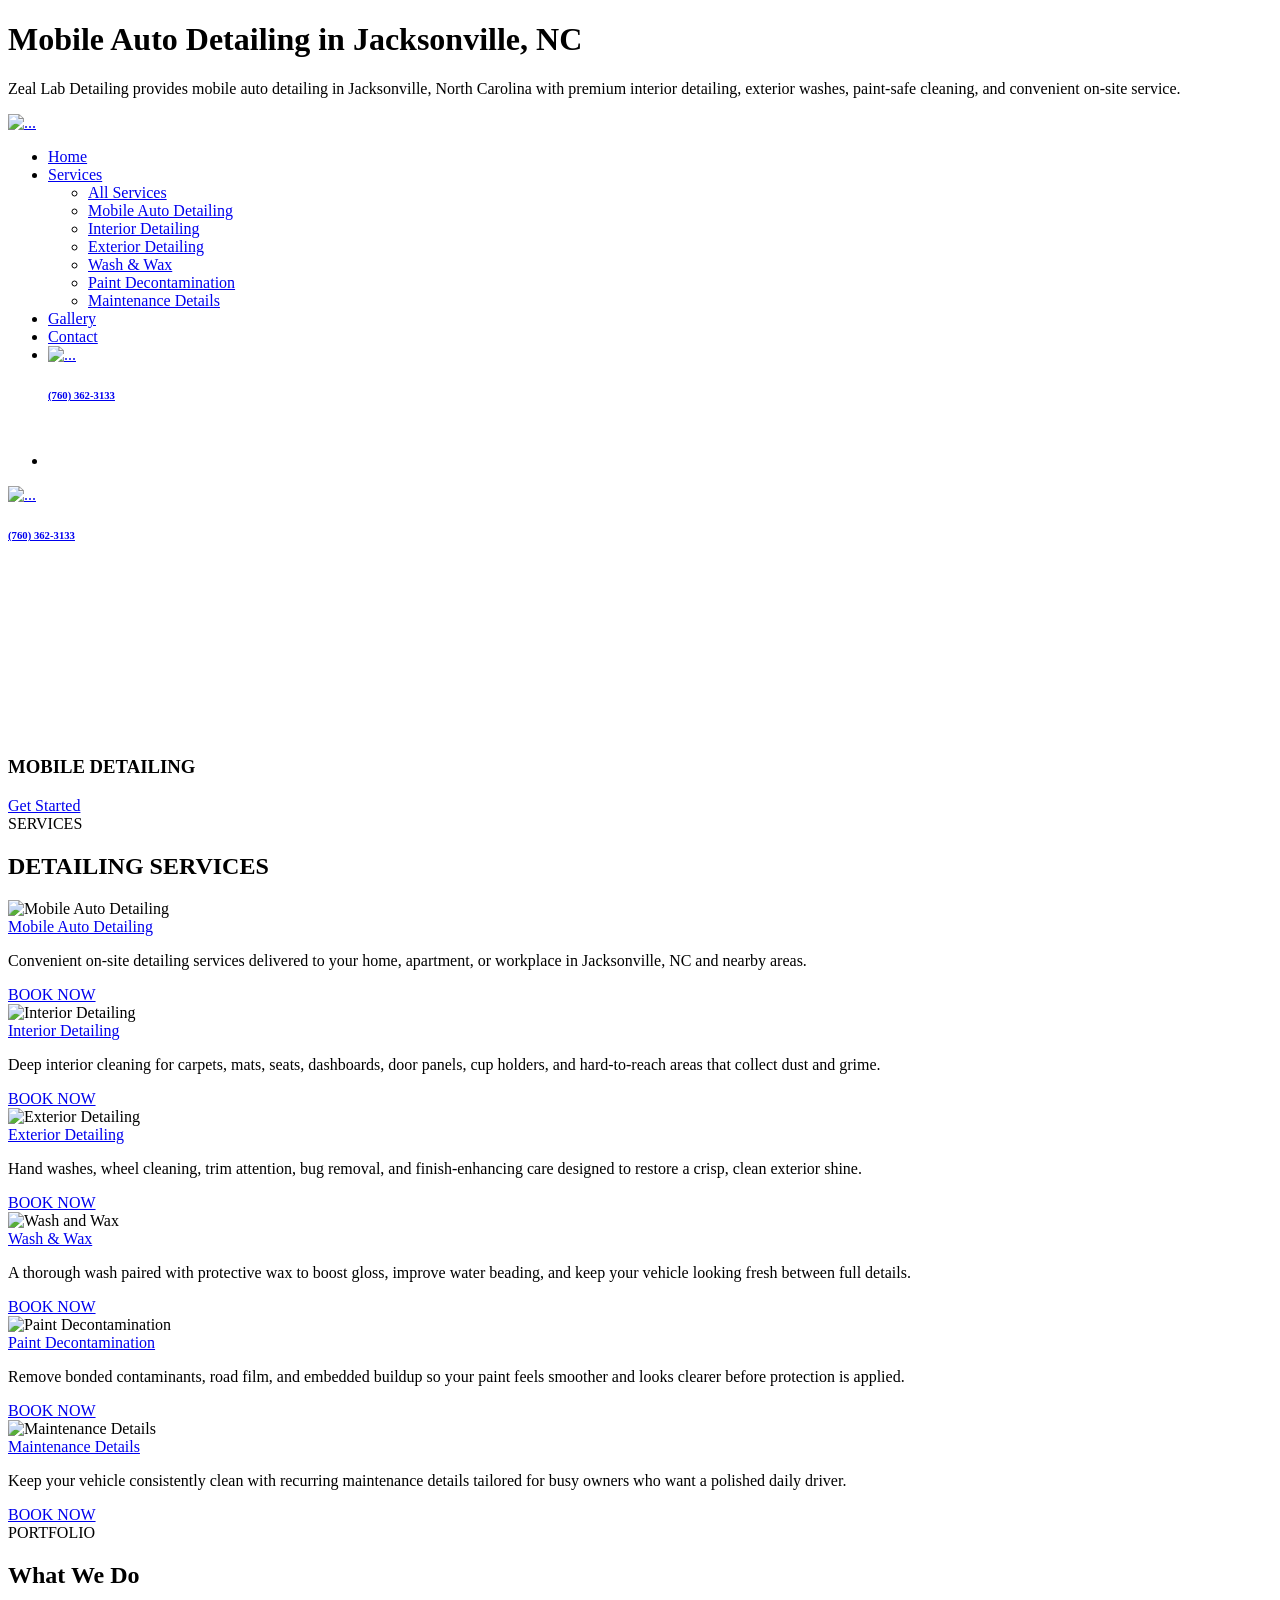
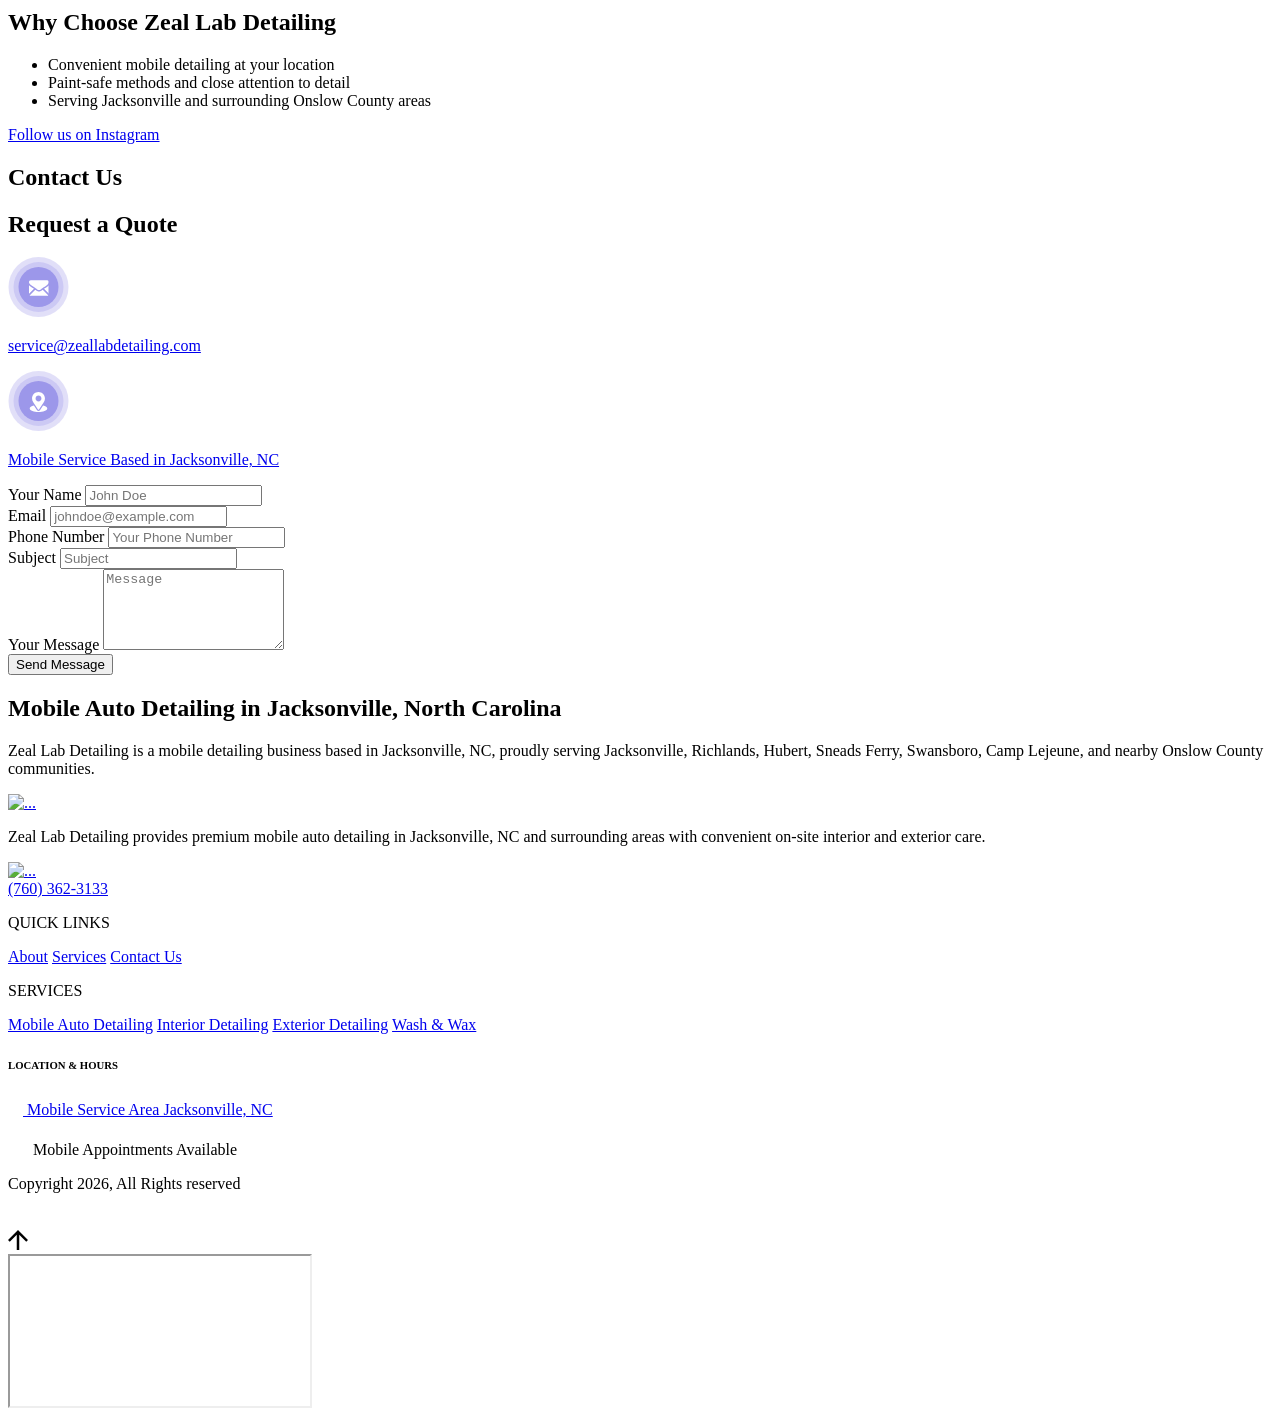
==== index.html @ 44c19e83 "Rename index (2).html to index.html" ====
<!DOCTYPE html>
<html class="no-js" lang="en">

<head>
  <!-- Basics -->
  <meta charset="utf-8" />
  <meta http-equiv="x-ua-compatible" content="ie=edge" />
  <meta name="viewport" content="width=device-width, initial-scale=1" />

  <!-- Primary SEO -->
  <title>Zeal Lab Detailing | Mobile Auto Detailing in Jacksonville, NC</title>
  <meta
    name="description"
    content="Zeal Lab Detailing provides premium mobile auto detailing in Jacksonville, NC with interior detailing, exterior washes, paint-safe cleaning, and gloss-enhancing finishes brought directly to your location."
  />
  <meta name="robots" content="index,follow" />
  <link rel="canonical" href="https://zeallabdetailing.com/" />

  <!-- Nice-to-have -->
  <meta name="theme-color" content="#3c31d6">
  <meta name="author" content="Zeal Lab Detailing" />

  <!-- Open Graph (iMessage / Facebook / SMS previews) -->
  <meta property="og:type" content="website" />
  <meta property="og:site_name" content="Zeal Lab Detailing" />
  <meta property="og:title" content="Zeal Lab Detailing | Mobile Auto Detailing in Jacksonville, NC" />
  <meta
    property="og:description"
    content="Mobile auto detailing in Jacksonville, NC and surrounding Onslow County areas. We bring premium detailing services directly to your home, work, or driveway."
  />
  <meta property="og:url" content="https://zeallabdetailing.com/" />
  <meta property="og:image" content="https://zeallabdetailing.com/assets/img/og/og-image.png" />
  <meta property="og:image:width" content="1200" />
  <meta property="og:image:height" content="630" />
  <meta property="og:image:alt" content="Zeal Lab Detailing logo" />

  <!-- Twitter / X -->
  <meta name="twitter:card" content="summary_large_image" />
  <meta name="twitter:title" content="Zeal Lab Detailing | Mobile Auto Detailing in Jacksonville, NC" />
  <meta
    name="twitter:description"
    content="Mobile auto detailing in Jacksonville, NC with interior and exterior detailing services brought directly to you."
  />
  <meta name="twitter:image" content="https://zeallabdetailing.com/assets/img/og/og-image.jpg" />

  <!-- Icons (best compatibility for phones) -->
  <link rel="icon" href="/favicon.ico" sizes="any">
  <link rel="icon" type="image/png" sizes="32x32" href="/assets/img/favicon-32x32.png">
  <link rel="icon" type="image/png" sizes="16x16" href="/assets/img/favicon-16x16.png">
  <link rel="apple-touch-icon" href="/assets/img/apple-touch-icon.png">
  <link rel="manifest" href="/site.webmanifest" />

  <!-- CSS -->
  <link rel="stylesheet" href="assets/css/plugins/lightgallery.min.css" />
  <link rel="stylesheet" href="assets/css/plugins/swiper.min.css" />
  <link rel="stylesheet" href="assets/css/plugins/aos.css" />
  <link rel="stylesheet" href="assets/css/plugins/bootstrap.min.css" />
  <link rel="stylesheet" href="assets/css/style.css" />

  <!-- Local Business Schema -->
  <script type="application/ld+json">
  {
    "@context": "https://schema.org",
    "@type": "AutoDetailing",
    "name": "Zeal Lab Detailing",
    "url": "https://zeallabdetailing.com/",
    "image": "https://zeallabdetailing.com/assets/img/og/og-image.jpg",
    "address": {
      "@type": "PostalAddress",
      "addressLocality": "Jacksonville",
      "addressRegion": "NC",
      "addressCountry": "US"
    },
    "telephone": "+1-760-362-3133",
    "email": "service@zeallabdetailing.com",
    "areaServed": [
        "Jacksonville, NC",
        "Onslow County, NC",
        "Richlands, NC",
        "Hubert, NC",
        "Sneads Ferry, NC",
        "Swansboro, NC",
        "Camp Lejeune, NC"
        ]
  }
  </script>
</head>


<body>
    <h1 class="visually-hidden">
        Mobile Auto Detailing in Jacksonville, NC
    </h1>
    <p class="visually-hidden">
        Zeal Lab Detailing provides mobile auto detailing in Jacksonville, North Carolina with premium interior detailing,
        exterior washes, paint-safe cleaning, and convenient on-site service.
    </p>
    <!-- Preloader -->
    <div id="preloader" class="preloader-content">
        <div class="loading-window">
            <div class="car">
                <div class="strike"></div>
                <div class="strike strike2"></div>
                <div class="strike strike3"></div>
                <div class="strike strike4"></div>
                <div class="strike strike5"></div>
                <div class="car-detail spoiler"></div>
                <div class="car-detail back"></div>
                <div class="car-detail center"></div>
                <div class="car-detail center1"></div>
                <div class="car-detail front"></div>
                <div class="car-detail wheel"></div>
                <div class="car-detail wheel wheel2"></div>
            </div>
        </div>
    </div>

    <!-- Start Header Section -->
     <header class="ak-site_header ak-style1 ak-sticky_header">
        <div class="ak-main_header">
            <div class="container">
                <div class="ak-main_header_in">
                    <div class="ak-main-header-left">
                        <a class="ak-site_branding" href="/">
                            <img src="assets/img/logo.svg" alt="...">
                        </a>
                    </div>
                    <div class="ak-main-header-center">
                        <div class="ak-nav ak-medium">
                            <ul class="ak-nav_list">
                                <li>
                                    <a href="/" class="text-hover-animaiton mobile-large-font">Home</a>
                                </li>
                                <li class="menu-item-has-children">
                                <a href="#Services" class="text-hover-animaiton mobile-large-font">Services</a>
                                    <ul>
                                        <li><a href="/#Services" class="text-hover-animaiton mobile-large-font">All Services</a></li>

                                        <!-- Link to pages when they exist; otherwise keep /#Contact or /#Services -->
                                        <li><a href="#Services" class="text-hover-animaiton mobile-large-font">Mobile Auto Detailing</a></li>
                                        <li><a href="#Services" class="text-hover-animaiton mobile-large-font">Interior Detailing</a></li>
                                        <li><a href="#Services" class="text-hover-animaiton mobile-large-font">Exterior Detailing</a></li>
                                        <li><a href="#Services" class="text-hover-animaiton mobile-large-font">Wash & Wax</a></li>
                                        <li><a href="#Services" class="text-hover-animaiton mobile-large-font">Paint Decontamination</a></li>
                                        <li><a href="#Services" class="text-hover-animaiton mobile-large-font">Maintenance Details</a></li>
                                    </ul>
                                </li>
                                <li>
                                   <a href="#Gallery" class="text-hover-animaiton mobile-large-font">Gallery</a>
                                </li>
                                <li>
                                    <a href="#Contact" class="text-hover-animaiton mobile-large-font">Contact</a>
                                </li>
                                <li class="nav-mobile-only">
                                    <a href="tel:+17603623133" class="d-flex justify-content-center">
                                        <div class="d-flex align-items-center gap-3">
                                            <div class="heartbeat-icon">
                                                <span class="ak-heartbeat-btn"><img src="assets/img/phone.svg" alt="..."></span>
                                            </div>
                                            <h6>(760) 362-3133</h6>
                                        </div>
                                    </a>
                                </li>
                                <li class="align-content-center nav-mobile-only">
                                    <div class="social-icon justify-content-center">
                                        <!-- Instagram -->
                                        <a href="https://www.instagram.com/zeallabdetailing?igsh=OGg4d2VvdDZ5d2Ro&utm_source=qr">
                                            <svg xmlns="http://www.w3.org/2000/svg" width="40" height="40" viewBox="0 0 16 17" fill="none">
                                                <g clip-path="url(#clip0_365_2391)">
                                                    <path
                                                        d="M15.9833 4.94233C15.9459 4.09218 15.8084 3.50772 15.6114 3.00127C15.4083 2.46369 15.0957 1.9824 14.6862 1.58229C14.2861 1.17596 13.8016 0.860229 13.2703 0.660239C12.7609 0.463301 12.1795 0.325823 11.3294 0.28834C10.4729 0.247682 10.201 0.238281 8.02866 0.238281C5.85636 0.238281 5.58446 0.247682 4.73114 0.285165C3.881 0.322648 3.29654 0.460248 2.79021 0.657064C2.25251 0.860229 1.77121 1.17279 1.37111 1.58229C0.964783 1.9824 0.649169 2.46687 0.449057 2.99822C0.252119 3.50772 0.114641 4.08901 0.0771582 4.93915C0.0365009 5.79564 0.0270996 6.06754 0.0270996 8.23984C0.0270996 10.4121 0.0365009 10.684 0.0739838 11.5374C0.111467 12.3875 0.249067 12.972 0.446005 13.4784C0.649169 14.016 0.964783 14.4973 1.37111 14.8974C1.77121 15.3037 2.25568 15.6195 2.78704 15.8195C3.29654 16.0164 3.87783 16.1539 4.72809 16.1913C5.58129 16.229 5.85331 16.2382 8.02561 16.2382C10.1979 16.2382 10.4698 16.229 11.3231 16.1913C12.1733 16.1539 12.7577 16.0164 13.2641 15.8195C14.3393 15.4037 15.1895 14.5536 15.6052 13.4784C15.802 12.9689 15.9396 12.3875 15.9771 11.5374C16.0146 10.684 16.024 10.4121 16.024 8.23984C16.024 6.06754 16.0208 5.79564 15.9833 4.94233ZM14.5425 11.4749C14.5081 12.2563 14.3768 12.6782 14.2674 12.9595C13.9986 13.6566 13.4454 14.2098 12.7483 14.4786C12.467 14.588 12.042 14.7193 11.2637 14.7536C10.4198 14.7912 10.1667 14.8005 8.03184 14.8005C5.89702 14.8005 5.64075 14.7912 4.79988 14.7536C4.01848 14.7193 3.59652 14.588 3.31522 14.4786C2.96835 14.3504 2.65261 14.1472 2.39634 13.8816C2.13066 13.6221 1.9275 13.3096 1.7993 12.9627C1.6899 12.6814 1.55865 12.2563 1.52434 11.478C1.48674 10.6341 1.47746 10.3809 1.47746 8.24607C1.47746 6.11125 1.48674 5.85498 1.52434 5.01424C1.55865 4.23284 1.6899 3.81088 1.7993 3.52957C1.9275 3.18258 2.13066 2.86697 2.39951 2.61057C2.65884 2.34489 2.9714 2.14173 3.31839 2.01365C3.5997 1.90426 4.02483 1.773 4.80306 1.73857C5.64697 1.70109 5.9002 1.69169 8.03489 1.69169C10.1729 1.69169 10.426 1.70109 11.2668 1.73857C12.0482 1.773 12.4702 1.90426 12.7515 2.01365C13.0984 2.14173 13.4141 2.34489 13.6704 2.61057C13.9361 2.87002 14.1392 3.18258 14.2674 3.52957C14.3768 3.81088 14.5081 4.23589 14.5425 5.01424C14.58 5.85815 14.5894 6.11125 14.5894 8.24607C14.5894 10.3809 14.58 10.6309 14.5425 11.4749Z"
                                                        fill="white" />
                                                    <path
                                                        d="M8.02864 4.12988C5.75951 4.12988 3.91846 5.97082 3.91846 8.24006C3.91846 10.5093 5.75951 12.3502 8.02864 12.3502C10.2979 12.3502 12.1388 10.5093 12.1388 8.24006C12.1388 5.97082 10.2979 4.12988 8.02864 4.12988ZM8.02864 10.9062C6.55655 10.9062 5.36246 9.71227 5.36246 8.24006C5.36246 6.76785 6.55655 5.57389 8.02864 5.57389C9.50085 5.57389 10.6948 6.76785 10.6948 8.24006C10.6948 9.71227 9.50085 10.9062 8.02864 10.9062Z"
                                                        fill="white" />
                                                    <path
                                                        d="M13.261 3.96735C13.261 4.49724 12.8313 4.92689 12.3013 4.92689C11.7714 4.92689 11.3418 4.49724 11.3418 3.96735C11.3418 3.43734 11.7714 3.00781 12.3013 3.00781C12.8313 3.00781 13.261 3.43734 13.261 3.96735Z"
                                                        fill="white" />
                                                </g>
                                                <defs>
                                                    <clipPath id="clip0_365_2391">
                                                        <rect width="16" height="16" fill="white"
                                                            transform="translate(-0.000976562 0.238281)" />
                                                    </clipPath>
                                                </defs>
                                            </svg>
                                        </a>
                                    
                                    </div>
                                </li>
                            </ul>
                        </div>

                    </div>
                    <div class="ak-main-header-right">
                        <a href="tel:+17603623133">
                            <div class="d-flex align-items-center gap-3">
                                <div class="heartbeat-icon">
                                    <span class="ak-heartbeat-btn"><img src="assets/img/phone.svg" alt="..."></span>
                                </div>
                                <h6>(760) 362-3133</h6>
                            </div>
                        </a>
                    </div>
                </div>
            </div>
        </div>
        <div class="nav-bar-border"></div>
    </header>
    <!-- End Header Section -->

     <!-- Start Hero -->
    <section class="ak-slider ak-slider-hero-three">
        <div class="swiper-wrapper">
            <div class="swiper-slide">
                <div class="ak-hero ak-style1 slide-inner style-three">
                    <video autoplay muted loop playsinline class="ak-hero-bg ak-bg object-cover">
                        <source src="assets/video/hero-bg-video.mp4" type="video/mp4" />
                        Your browser does not support the video tag.
                    </video>

                    <div class="hero-slider-info style-three">
                        <div class="slider-info">
                            <img src="assets/img/logo.svg" alt="" class="hero-logo" />
                            <div class="hero-title">
                                <h3 class="hero-main-title-1 stle-2">MOBILE DETAILING</h3>
                            </div>
                            
                            <div class="ak-height-45 ak-height-lg-30"></div>
                            <div data-swiper-parallax="300">
                                <a href="#Services" class="common-btn">Get Started</a>
                            </div>
                            
                        </div>
                        <!-- <div class="social-hero-two">
                            <h6 class="social-link">FOLLOW US</h6>
                            <div class="social-horizontal"></div>
                            <a href="" class="social-icon1">
                                <svg xmlns="http://www.w3.org/2000/svg" width="20" height="21" viewBox="0 0 20 21" fill="none">
                                    <path
                                        d="M11.4952 9.14606L17.3234 2.37115H15.9423L10.8816 8.25371L6.83966 2.37115L2.17773 2.37115L8.28998 11.2666L2.17773 18.3712H3.55893L8.90316 12.159L13.1718 18.3712H17.8337L11.4948 9.14606H11.4952ZM9.60342 11.345L8.98412 10.4592L4.05659 3.41089L6.17803 3.41089L10.1546 9.09911L10.7739 9.9849L15.943 17.3787H13.8215L9.60342 11.3453V11.345Z"
                                        fill="white" />
                                </svg>
                            </a>
                        </div> -->
                    </div>
                        
                </div>
            </div>
            
        </div>
            
        </div>
    </section>
    <!-- End Hero -->

    <!-- Start Services -->
    <div id="Services" class="ak-height-125 ak-height-lg-80"></div>
    <div class="container">
        <div class="center-section-heading" data-aos="fade-up">
            <div class="ak-section-heading ak-style-1 d-flex justify-content-center">
                <div class="background-text" data-aos="fade-left" data-aos-delay="200" data-aos-duration="1000">
                    SERVICES
                </div>
                <div class="text-md-center">
                    <h2 class="ak-section-title">DETAILING SERVICES</h2>
                    <!-- <p class="ak-section-subtitle">Lorem Ipsum is simply dummy text of the printing and typesetting
                        <br>industry. Lorem Ipsum has been the industry's stan.
                    </p> -->
                </div>
            </div>
        </div>
        <div class="ak-height-50 ak-height-lg-50"></div>
        <div class="row row-cols-xl-3 row-cols-md-2 row-cols-1 g-4 align-items-stretch">
            <div class="col flex-column">
                <div class="service-card-style-2 type-two h-100 w-100" data-aos="fade-up">
                    <div class="service-icon">
                        <img src="assets/img/icons/detailing.svg" alt="Mobile Auto Detailing" width="56" height="57" loading="lazy" decoding="async" />
                    </div>
                    <div class="service-desp">
                        <a href="#Contact" class="title">Mobile Auto Detailing</a>
                        <p class="desp">Convenient on-site detailing services delivered to your home, apartment, or workplace in Jacksonville, NC and nearby areas.</p>
                        <div class=" view-more-btn"><a href="#Contact" class="more-btn">BOOK NOW</a></div>
                    </div>
                </div>
            </div>
            <div class="col flex-column"><div class="service-card-style-2 type-two h-100 w-100" data-aos="fade-up"><div class="service-icon"><img src="assets/img/icons/detailing.svg" alt="Interior Detailing" width="56" height="57" loading="lazy" decoding="async" /></div><div class="service-desp"><a href="#Contact" class="title">Interior Detailing</a><p class="desp">Deep interior cleaning for carpets, mats, seats, dashboards, door panels, cup holders, and hard-to-reach areas that collect dust and grime.</p><div class=" view-more-btn"><a href="#Contact" class="more-btn">BOOK NOW</a></div></div></div></div>
            <div class="col flex-column"><div class="service-card-style-2 type-two h-100 w-100" data-aos="fade-up"><div class="service-icon"><img src="assets/img/icons/detailing.svg" alt="Exterior Detailing" width="56" height="57" loading="lazy" decoding="async" /></div><div class="service-desp"><a href="#Contact" class="title">Exterior Detailing</a><p class="desp">Hand washes, wheel cleaning, trim attention, bug removal, and finish-enhancing care designed to restore a crisp, clean exterior shine.</p><div class=" view-more-btn"><a href="#Contact" class="more-btn">BOOK NOW</a></div></div></div></div>
            <div class="col flex-column"><div class="service-card-style-2 type-two h-100 w-100" data-aos="fade-up"><div class="service-icon"><img src="assets/img/icons/detailing.svg" alt="Wash and Wax" width="56" height="57" loading="lazy" decoding="async" /></div><div class="service-desp"><a href="#Contact" class="title">Wash &amp; Wax</a><p class="desp">A thorough wash paired with protective wax to boost gloss, improve water beading, and keep your vehicle looking fresh between full details.</p><div class=" view-more-btn"><a href="#Contact" class="more-btn">BOOK NOW</a></div></div></div></div>
            <div class="col flex-column"><div class="service-card-style-2 type-two h-100 w-100" data-aos="fade-up"><div class="service-icon"><img src="assets/img/icons/detailing.svg" alt="Paint Decontamination" width="56" height="57" loading="lazy" decoding="async" /></div><div class="service-desp"><a href="#Contact" class="title">Paint Decontamination</a><p class="desp">Remove bonded contaminants, road film, and embedded buildup so your paint feels smoother and looks clearer before protection is applied.</p><div class=" view-more-btn"><a href="#Contact" class="more-btn">BOOK NOW</a></div></div></div></div>
            <div class="col flex-column"><div class="service-card-style-2 type-two h-100 w-100" data-aos="fade-up"><div class="service-icon"><img src="assets/img/icons/detailing.svg" alt="Maintenance Details" width="56" height="57" loading="lazy" decoding="async" /></div><div class="service-desp"><a href="#Contact" class="title">Maintenance Details</a><p class="desp">Keep your vehicle consistently clean with recurring maintenance details tailored for busy owners who want a polished daily driver.</p><div class=" view-more-btn"><a href="#Contact" class="more-btn">BOOK NOW</a></div></div></div></div>
        </div>
    </div>
    <!-- end Services -->

    <!-- Instagram Reels -->
     <div id="Portfolio" class="ak-height-125 ak-height-lg-80"></div>
        <div class="container">
            <div class="center-section-heading" data-aos="fade-up">
            <div class="ak-section-heading ak-style-1 d-flex justify-content-center">
                <div class="background-text" data-aos="fade-left" data-aos-delay="200" data-aos-duration="1000">
                    PORTFOLIO
                </div>
                <div class="text-md-center">
                    <h2 class="ak-section-title">What We Do</h2>
                    <!-- <p class="ak-section-subtitle">Lorem Ipsum is simply dummy text of the printing and typesetting
                        <br>industry. Lorem Ipsum has been the industry's stan.
                    </p> -->
                     <h2 class="visually-hidden">Why Choose Zeal Lab Detailing</h2>

                    <ul class="visually-hidden">
                        <li>Convenient mobile detailing at your location</li>
                        <li>Paint-safe methods and close attention to detail</li>
                        <li>Serving Jacksonville and surrounding Onslow County areas</li>
                    </ul>
                </div>
            </div>
        </div>
        <div class="ak-height-50 ak-height-lg-50"></div>
             <section id="instagram" class="instagram-section">
           

                <!-- Behold widget -->
                <!-- Replace YOUR_BEHOLD_FEED_ID with your Zeal Lab Detailing Instagram widget feed ID -->
                <behold-widget feed-id="YOUR_BEHOLD_FEED_ID"></behold-widget>
                <script type="module" src="https://w.behold.so/widget.js"></script>

                <div class="text-center mt-4">
                <a href="https://www.instagram.com/zeallabdetailing?igsh=OGg4d2VvdDZ5d2Ro&utm_source=qr"
                    target="_blank"
                    rel="noopener"
                    class="common-btn">
                    Follow us on Instagram
                </a>
                </div>

           
            </section>
        </div>
        <div class="center-section-heading" data-aos="fade-up">
            
        </div>
    

    <!-- Start Video -->
    <!-- <div class="ak-height-125 ak-height-lg-80"></div>
    <div class="video-home">
        <a href="https://www.youtube.com/watch?v=VcaAVWtP48A"
            class="ak-video-block ak-style1 ak-video-open ak-bg ak-parallax_bg imagesZoom"
            data-src="assets/img/car_video_bg.jpg" data-aos="zoom-out-down" data-aos-duration="1000"
            data-aos-delay="200">
            <span class="ak-heartbeat-btn">
                <span></span>
            </span>
        </a>
    </div> -->
    <!-- End Video -->

   


   

    <!--Start Contact Us  form -->
    <div id="Contact" class="ak-height-125 ak-height-lg-80"></div>
    <div class="container">
        <div class="contact-content">
            <div class="contact-title-section" data-aos="fade-up" data-aos-delay="700">
                <h2 class="contact-form-title ak-white-color text-uppercase">Contact Us</h2>
                 <h2 class="visually-hidden">Request a Quote</h2>
                <a href="mailto:service@zeallabdetailing.com">
                    <div class="d-flex align-items-center gap-2">
                        <div class="heartbeat-icon">
                            <svg width="61" height="60" viewBox="0 0 61 60" fill="none"
                                xmlns="http://www.w3.org/2000/svg">
                                <g opacity="0.5">
                                    <circle opacity="0.3" cx="30.5" cy="30" r="25" fill="#3c31d6" />
                                    <circle opacity="0.3" cx="30.5" cy="30" r="30" fill="#3c31d6" />
                                    <circle cx="30.5" cy="30" r="20" fill="#3c31d6" />
                                </g>
                                <g clip-path="url(#clip0_52_92)">
                                    <path
                                        d="M39.2141 38.8572C39.6637 38.8572 40.0533 38.7087 40.3844 38.4156L34.7181 32.7491C34.5821 32.8464 34.4504 32.9411 34.3259 33.0311C33.9019 33.3435 33.5577 33.5873 33.2934 33.762C33.0292 33.9371 32.6776 34.1156 32.2388 34.2978C31.7996 34.4802 31.3905 34.5711 31.011 34.5711H30.9999H30.9888C30.6092 34.5711 30.2001 34.4803 29.761 34.2978C29.3219 34.1156 28.9703 33.9371 28.7063 33.762C28.4421 33.5873 28.0981 33.3436 27.6738 33.0311C27.5556 32.9444 27.4245 32.8493 27.2827 32.7476L21.6153 38.4156C21.9465 38.7087 22.3363 38.8572 22.7858 38.8572H39.2141Z"
                                        fill="white" />
                                    <path
                                        d="M22.1274 29.1809C21.7033 28.8982 21.3273 28.5744 21 28.2097V36.8309L25.9943 31.8367C24.9951 31.1391 23.7078 30.2549 22.1274 29.1809Z"
                                        fill="white" />
                                    <path
                                        d="M39.8839 29.1809C38.3638 30.2098 37.0718 31.0955 36.0077 31.8386L41 36.8311V28.2097C40.6799 28.5671 40.308 28.8906 39.8839 29.1809Z"
                                        fill="white" />
                                    <path
                                        d="M39.2141 23.1428H22.7858C22.2127 23.1428 21.772 23.3364 21.4634 23.723C21.1544 24.1099 21.0002 24.5937 21.0002 25.1739C21.0002 25.6426 21.2049 26.1504 21.614 26.6975C22.0231 27.2444 22.4584 27.6739 22.9198 27.9864C23.1727 28.1651 23.9354 28.6953 25.2078 29.5769C25.8947 30.0529 26.4921 30.4678 27.0054 30.8258C27.4429 31.1307 27.8203 31.3947 28.1318 31.6138C28.1676 31.6389 28.2238 31.6791 28.2985 31.7325C28.3789 31.7902 28.4807 31.8636 28.6063 31.9542C28.8481 32.1291 29.0489 32.2705 29.2089 32.3785C29.3687 32.4865 29.5623 32.6071 29.7894 32.7411C30.0163 32.8749 30.2303 32.9756 30.4312 33.0425C30.6321 33.1094 30.8181 33.1429 30.9892 33.1429H31.0003H31.0114C31.1824 33.1429 31.3685 33.1094 31.5694 33.0425C31.7702 32.9756 31.9841 32.8752 32.2112 32.7411C32.438 32.6071 32.6314 32.4862 32.7916 32.3785C32.9516 32.2705 33.1525 32.1291 33.3943 31.9542C33.5196 31.8636 33.6214 31.7902 33.7019 31.7327C33.7765 31.6791 33.8328 31.6391 33.8687 31.6138C34.1114 31.4449 34.4897 31.182 34.9982 30.8289C35.9234 30.186 37.2861 29.2398 39.092 27.9864C39.6351 27.6071 40.0888 27.1493 40.4535 26.6137C40.8175 26.0782 41 25.5164 41 24.9286C41 24.4375 40.8231 24.0173 40.4699 23.6673C40.1164 23.3177 39.6978 23.1428 39.2141 23.1428Z"
                                        fill="white" />
                                </g>
                                <defs>
                                    <clipPath id="clip0_52_92">
                                        <rect width="20" height="20" fill="white" transform="translate(20.5 21)" />
                                    </clipPath>
                                </defs>
                            </svg>
                        </div>
                        <p class="ak-font-18 ak-semi-bold" style="font-family: var(--heading-font-family);">service@zeallabdetailing.com</p>
                    </div>
                </a>
                <a target="_blank" href="https://maps.apple.com/?q=Jacksonville%2C%20NC">
                    <div class="d-flex align-items-center gap-2">
                        <div class="heartbeat-icon">
                            <svg width="61" height="60" viewBox="0 0 61 60" fill="none"
                                xmlns="http://www.w3.org/2000/svg">
                                <g opacity="0.5">
                                    <circle opacity="0.3" cx="30.5" cy="30" r="25" fill="#3c31d6" />
                                    <circle opacity="0.3" cx="30.5" cy="30" r="30" fill="#3c31d6" />
                                    <circle cx="30.5" cy="30" r="20" fill="#3c31d6" />
                                </g>
                                <path
                                    d="M30.5 21C26.9857 21 24.0547 23.8309 24.0547 27.4453C24.0547 28.8204 24.4679 30.0466 25.2609 31.1955L30.0068 38.601C30.237 38.961 30.7635 38.9603 30.9932 38.601L35.7597 31.1704C36.5356 30.0734 36.9453 28.7854 36.9453 27.4453C36.9453 23.8914 34.0539 21 30.5 21ZM30.5 30.375C28.8846 30.375 27.5703 29.0607 27.5703 27.4453C27.5703 25.83 28.8846 24.5156 30.5 24.5156C32.1154 24.5156 33.4297 25.83 33.4297 27.4453C33.4297 29.0607 32.1154 30.375 30.5 30.375Z"
                                    fill="white" />
                                <path
                                    d="M35.0806 34.4646L32.1302 39.0774C31.3665 40.2681 29.6293 40.2642 28.8692 39.0786L25.914 34.4659C23.3138 35.067 21.7109 36.1683 21.7109 37.4844C21.7109 39.768 26.2394 41 30.5 41C34.7606 41 39.2891 39.768 39.2891 37.4844C39.2891 36.1674 37.6839 35.0655 35.0806 34.4646Z"
                                    fill="white" />
                            </svg>
                        </div>
                        <p class="ak-font-18 ak-semi-bold" style="font-family: var(--heading-font-family);">Mobile Service Based in Jacksonville, NC</p>
                    </div>
                </a>
            </div>
            <div class="ak-height-25 ak-height-lg-20"></div>
            <div class="contact-form" data-aos="fade-up" data-aos-delay="750">
                <div id="ak-alert"></div>
                <form action="https://formspree.io/f/YOUR_FORM_ID" method="POST" id="contactForm">
                    <div class="from-inputs">
                        <div class="type_1">
                            <label for="name" class="form-label">Your Name</label>
                            <input type="text" name="Customer Name" id="name" placeholder="John Doe" required>
                        </div>
                        <div class="type_1">
                            <label for="email" class="form-label">Email</label>
                            <input type="email" name="Email Address" id="email" placeholder="johndoe@example.com" required>
                        </div>
                    </div>
                    <div class="from-inputs">
                        <div class="type_1">
                            <label for="phone" class="form-label">Phone Number</label>
                            <input type="tel" name="Phone Number" id="phone" placeholder="Your Phone Number"
                            autocomplete="tel"
                            pattern="[\d\s\-\+\(\)]{7,}"
                            title="Please enter a valid phone number" required>
                        </div>
                        <div class="type_1">
                            <label for="subject" class="form-label">Subject</label>
                            <input type="text" name="Subject" id="subject" placeholder="Subject" required>
                        </div>
                    </div>
                    

                    <div class="from-textarea">
                        <div class="type_1">
                            <label for="message" class="form-label">Your Message</label>
                            <textarea name="Message" rows="5" id="message" placeholder="Message" required></textarea>
                        </div>
                    </div>
                    <!-- Anti-spam honeypot -->
                    <input type="text" name="_gotcha" style="display:none">

                    <div class="ak-height-40 ak-height-lg-20"></div>
                    <div class="loading" style="display:none;">Loading</div>
                    <div class="error-message" style="display:none;"></div>
                    <div class="sent-message" style="display:none;">Your message has been sent. Thank you!</div>
                    <button type="submit" id="submit" name="submit" class="common-btn d-flex mx-auto">Send Message</button>
                </form>
            </div>
        </div>
    </div>
    <!--End Appointment form -->

    <section id="location">
        <h2 class="visually-hidden">Mobile Auto Detailing in Jacksonville, North Carolina</h2>

        <p class="visually-hidden">
            Zeal Lab Detailing is a mobile detailing business based in Jacksonville, NC,
            proudly serving Jacksonville, Richlands, Hubert, Sneads Ferry, Swansboro,
            Camp Lejeune, and nearby Onslow County communities.
        </p>

        <!-- Map / image -->
    </section>

    <!-- Start Footer -->
    <div class="ak-height-125 ak-height-lg-80"></div>
    <footer class="footer style-1 footer-bg">
        <div class="container">
            <div class="ak-height-100 ak-height-lg-50"></div>

                <div class="row">
                    <div class="col">
                        <a href="/" class="footer-logo w-25 mx-auto d-flex">
                            <img src="assets/img/footer-logo.svg" alt="...">
                            <div class="ak-height-15 ak-height-lg-10"></div>
                        </a>
                        <div class="ak-height-35 ak-height-lg-30"></div>
                        <p class="desp text-center">
                            Zeal Lab Detailing provides premium mobile auto detailing in Jacksonville, NC and surrounding areas with convenient on-site interior and exterior care.
                        </p>
                        <div class="ak-height-35 ak-height-lg-30"></div>
                        <div class="d-flex align-items-end gap-3 justify-content-center">
                            <div class="heartbeat-icon">
                                <a href="tel:+17603623133">
                                    <span class="ak-heartbeat-btn"><img src="assets/img/phone.svg" alt="..."></span>
                                </a>
                            </div>
                            <a href="tel:+17603623133" class="phone text-hover-animaiton white">(760) 362-3133</a>
                        </div>
                    </div>
                </div>
                
                    
                <div class="ak-height-35 ak-height-lg-30"></div>
                <div class="row footer-content" style="text-wrap-mode: nowrap;">
                    <div class="col justify-content-center d-flex">
                        <div class="footer-menu-one" data-aos="fade-up" data-aos-delay="50" data-aos-duration="500">
                            <div class="footer-menu">
                                <p class="menu-title">QUICK LINKS</p>
                                <a href="#Portfolio" class="menu-item text-hover-animaiton white d-block">About</a>
                                <a href="#Services" class="menu-item text-hover-animaiton white d-block">Services</a>
                                <a href="#Contact" class="menu-item text-hover-animaiton white d-block">Contact Us</a>
                            </div>
                        </div>
                    </div>
                    <div class="col justify-content-center d-flex">
                        <div class="footer-menu-two" data-aos="fade-up" data-aos-delay="100" data-aos-duration="500">
                            <div class="footer-menu">
                                <p class="menu-title">SERVICES</p>
                                <a href="#Services" class="menu-item text-hover-animaiton white d-block">Mobile Auto Detailing</a>
                                <a href="#Services" class="menu-item text-hover-animaiton white d-block">Interior Detailing</a>
                                <a href="#Services" class="menu-item text-hover-animaiton white d-block">Exterior Detailing</a>
                                <a href="#Services" class="menu-item text-hover-animaiton white d-block">Wash &amp; Wax</a>
                            </div>
                        </div>
                    </div>
                    <div class="col justify-content-center d-flex">
                         <div class="footer-address" data-aos="fade-up" data-aos-delay="150" data-aos-duration="500">
                            <h6 class="adress-title">LOCATION & HOURS</h6>
                            <a target="_blank" href="https://maps.apple.com/?q=Jacksonville%2C%20NC" class="location d-block">
                                <span class="me-1">
                                    <svg xmlns="http://www.w3.org/2000/svg" width="15" height="19" viewBox="0 0 15 19"
                                        fill="none">
                                        <path
                                            d="M7.83533 0.501953C3.9756 0.501953 0.835327 3.4927 0.835327 7.16863C0.835327 8.27215 1.12502 9.36629 1.67574 10.3368L7.45253 18.2871C7.52943 18.4198 7.67598 18.502 7.83533 18.502C7.99467 18.502 8.14122 18.4198 8.21813 18.2871L13.9971 10.3335C14.5456 9.36629 14.8353 8.27211 14.8353 7.16859C14.8353 3.4927 11.6951 0.501953 7.83533 0.501953ZM7.83533 10.502C5.90546 10.502 4.33535 9.0066 4.33535 7.16863C4.33535 5.33066 5.90546 3.83531 7.83533 3.83531C9.76519 3.83531 11.3353 5.33066 11.3353 7.16863C11.3353 9.0066 9.76519 10.502 7.83533 10.502Z"
                                            fill="white" />
                                    </svg>
                                </span>
                                Mobile Service Area
                                Jacksonville, NC
                            </a>
                           
                            <p class="date d-block">
                                <span class="me-1">
                                    <svg xmlns="http://www.w3.org/2000/svg" width="21" height="20" viewBox="0 0 21 20"
                                        fill="none">
                                        <g clip-path="url(#clip0_365_2435)">
                                            <path
                                                d="M5.33535 2.66895C5.42375 2.66895 5.50854 2.63383 5.57105 2.57131C5.63356 2.5088 5.66868 2.42402 5.66868 2.33561V1.00228C5.66868 0.913873 5.63356 0.829089 5.57105 0.766576C5.50854 0.704064 5.42375 0.668945 5.33535 0.668945C5.24694 0.668945 5.16216 0.704064 5.09965 0.766576C5.03713 0.829089 5.00201 0.913873 5.00201 1.00228V2.33561C5.00201 2.42402 5.03713 2.5088 5.09965 2.57131C5.16216 2.63383 5.24694 2.66895 5.33535 2.66895Z"
                                                fill="white" />
                                            <path
                                                d="M9.33535 2.66895C9.42375 2.66895 9.50854 2.63383 9.57105 2.57131C9.63356 2.5088 9.66868 2.42402 9.66868 2.33561V1.00228C9.66868 0.913873 9.63356 0.829089 9.57105 0.766576C9.50854 0.704064 9.42375 0.668945 9.33535 0.668945C9.24694 0.668945 9.16216 0.704064 9.09964 0.766576C9.03713 0.829089 9.00201 0.913873 9.00201 1.00228V2.33561C9.00201 2.42402 9.03713 2.5088 9.09964 2.57131C9.16216 2.63383 9.24694 2.66895 9.33535 2.66895Z"
                                                fill="white" />
                                            <path
                                                d="M17.3353 2.66895C17.4238 2.66895 17.5085 2.63383 17.5711 2.57131C17.6336 2.5088 17.6687 2.42402 17.6687 2.33561V1.00228C17.6687 0.913873 17.6336 0.829089 17.5711 0.766576C17.5085 0.704064 17.4238 0.668945 17.3353 0.668945C17.2469 0.668945 17.1622 0.704064 17.0996 0.766576C17.0371 0.829089 17.002 0.913873 17.002 1.00228V2.33561C17.002 2.42402 17.0371 2.5088 17.0996 2.57131C17.1622 2.63383 17.2469 2.66895 17.3353 2.66895Z"
                                                fill="white" />
                                            <path
                                                d="M13.3353 2.66895C13.4238 2.66895 13.5085 2.63383 13.5711 2.57131C13.6336 2.5088 13.6687 2.42402 13.6687 2.33561V1.00228C13.6687 0.913873 13.6336 0.829089 13.5711 0.766576C13.5085 0.704064 13.4238 0.668945 13.3353 0.668945C13.2469 0.668945 13.1622 0.704064 13.0996 0.766576C13.0371 0.829089 13.002 0.913873 13.002 1.00228V2.33561C13.002 2.42402 13.0371 2.5088 13.0996 2.57131C13.1622 2.63383 13.2469 2.66895 13.3353 2.66895Z"
                                                fill="white" />
                                            <path d="M12.6687 9.95215L11.029 12.0018H12.6687V9.95215Z" fill="white" />
                                            <path
                                                d="M2.00201 17.6689C2.00254 18.1108 2.17831 18.5344 2.49075 18.8469C2.8032 19.1593 3.22682 19.3351 3.66868 19.3356H19.002C19.4439 19.3351 19.8675 19.1593 20.1799 18.8469C20.4924 18.5344 20.6682 18.1108 20.6687 17.6689V4.66895H2.00201V17.6689ZM15.002 14.0023V12.3356C15.002 12.2472 15.0371 12.1624 15.0996 12.0999C15.1622 12.0374 15.2469 12.0023 15.3353 12.0023C15.4238 12.0023 15.5085 12.0374 15.5711 12.0999C15.6336 12.1624 15.6687 12.2472 15.6687 12.3356V13.0636C15.7754 13.0241 15.8882 13.0034 16.002 13.0023C16.2672 13.0023 16.5216 13.1076 16.7091 13.2952C16.8967 13.4827 17.002 13.7371 17.002 14.0023V14.3356C17.002 14.424 16.9669 14.5088 16.9044 14.5713C16.8419 14.6338 16.7571 14.6689 16.6687 14.6689C16.5803 14.6689 16.4955 14.6338 16.433 14.5713C16.3705 14.5088 16.3353 14.424 16.3353 14.3356V14.0023C16.3353 13.9139 16.3002 13.8291 16.2377 13.7666C16.1752 13.7041 16.0904 13.6689 16.002 13.6689C15.9136 13.6689 15.8288 13.7041 15.7663 13.7666C15.7038 13.8291 15.6687 13.9139 15.6687 14.0023V14.3356C15.6687 14.424 15.6336 14.5088 15.5711 14.5713C15.5085 14.6338 15.4238 14.6689 15.3353 14.6689C15.2469 14.6689 15.1622 14.6338 15.0996 14.5713C15.0371 14.5088 15.002 14.424 15.002 14.3356V14.0023ZM10.075 12.1273L12.7417 8.79395C12.7848 8.73999 12.8437 8.70077 12.9101 8.68171C12.9765 8.66266 13.0472 8.66472 13.1124 8.68759C13.1776 8.71047 13.2341 8.75304 13.274 8.80942C13.3139 8.86579 13.3354 8.93319 13.3353 9.00228V12.0023H14.002C14.0904 12.0023 14.1752 12.0374 14.2377 12.0999C14.3002 12.1624 14.3353 12.2472 14.3353 12.3356C14.3353 12.424 14.3002 12.5088 14.2377 12.5713C14.1752 12.6338 14.0904 12.6689 14.002 12.6689H13.3353V14.3356C13.3353 14.424 13.3002 14.5088 13.2377 14.5713C13.1752 14.6338 13.0904 14.6689 13.002 14.6689C12.9136 14.6689 12.8288 14.6338 12.7663 14.5713C12.7038 14.5088 12.6687 14.424 12.6687 14.3356V12.6689H10.3353C10.2725 12.669 10.211 12.6512 10.1578 12.6178C10.1046 12.5844 10.062 12.5366 10.0348 12.48C10.0076 12.4234 9.99692 12.3602 10.004 12.2978C10.0112 12.2354 10.0358 12.1763 10.075 12.1273ZM7.60201 8.66895C8.27068 8.66895 9.53535 9.05728 9.53535 10.5259C9.53535 11.9176 8.07835 13.2523 7.08101 14.0023H10.002C10.0904 14.0023 10.1752 14.0374 10.2377 14.0999C10.3002 14.1624 10.3353 14.2472 10.3353 14.3356C10.3353 14.424 10.3002 14.5088 10.2377 14.5713C10.1752 14.6338 10.0904 14.6689 10.002 14.6689H6.00201C5.92903 14.6689 5.85807 14.645 5.80001 14.6008C5.74195 14.5565 5.70002 14.4945 5.68064 14.4241C5.66126 14.3538 5.66551 14.279 5.69273 14.2113C5.71996 14.1436 5.76866 14.0866 5.83135 14.0493C6.67601 13.5456 8.86868 11.9306 8.86868 10.5259C8.86868 9.37928 7.73035 9.33661 7.60201 9.33561C7.43866 9.3226 7.2744 9.34393 7.11979 9.39825C6.96519 9.45256 6.82367 9.53865 6.70435 9.65097C6.58503 9.76329 6.49055 9.89935 6.427 10.0504C6.36344 10.2014 6.33222 10.3641 6.33535 10.5279C6.33456 10.6158 6.29909 10.6998 6.23666 10.7617C6.17424 10.8236 6.0899 10.8583 6.00201 10.8583C5.9139 10.8578 5.82954 10.8225 5.76739 10.7601C5.70524 10.6976 5.67035 10.6131 5.67035 10.5249C5.66524 10.2733 5.71231 10.0234 5.80858 9.79086C5.90485 9.55834 6.04824 9.34827 6.22972 9.17391C6.41119 8.99954 6.62681 8.86466 6.863 8.77775C7.09918 8.69084 7.3508 8.65379 7.60201 8.66895Z"
                                                fill="white" />
                                            <path
                                                d="M19.002 2.00195H18.3353V2.33529C18.3353 2.6005 18.23 2.85486 18.0425 3.04239C17.8549 3.22993 17.6006 3.33529 17.3353 3.33529C17.0701 3.33529 16.8158 3.22993 16.6282 3.04239C16.4407 2.85486 16.3353 2.6005 16.3353 2.33529V2.00195H14.3353V2.33529C14.3353 2.6005 14.23 2.85486 14.0425 3.04239C13.8549 3.22993 13.6006 3.33529 13.3353 3.33529C13.0701 3.33529 12.8158 3.22993 12.6282 3.04239C12.4407 2.85486 12.3353 2.6005 12.3353 2.33529V2.00195H10.3353V2.33529C10.3353 2.6005 10.23 2.85486 10.0425 3.04239C9.85492 3.22993 9.60056 3.33529 9.33535 3.33529C9.07013 3.33529 8.81578 3.22993 8.62824 3.04239C8.4407 2.85486 8.33535 2.6005 8.33535 2.33529V2.00195H6.33535V2.33529C6.33535 2.6005 6.22999 2.85486 6.04245 3.04239C5.85492 3.22993 5.60056 3.33529 5.33535 3.33529C5.07013 3.33529 4.81578 3.22993 4.62824 3.04239C4.4407 2.85486 4.33535 2.6005 4.33535 2.33529V2.00195H3.66868C3.22682 2.00248 2.8032 2.17825 2.49075 2.49069C2.17831 2.80314 2.00254 3.22675 2.00201 3.66862V4.00195H20.6687V3.66862C20.6682 3.22675 20.4924 2.80314 20.1799 2.49069C19.8675 2.17825 19.4439 2.00248 19.002 2.00195Z"
                                                fill="white" />
                                        </g>
                                        <defs>
                                            <clipPath id="clip0_365_2435">
                                                <rect width="20" height="20" fill="white"
                                                    transform="translate(0.835327 0.00195312)" />
                                            </clipPath>
                                        </defs>
                                    </svg>
                                </span>
                                Mobile Appointments Available
                            </p>
                        </div>
                    </div>
                </div>
            
            <div class="ak-height-70 ak-height-lg-30"></div>
            <div class="primary-color-border"></div>
            <div class="copy-right">
                <p class="title  text-hover-animaiton">Copyright 2026, All Rights reserved</p>
                <div class="social-icon">
                    <!-- Instagram -->
                    <a href="https://www.instagram.com/zeallabdetailing?igsh=OGg4d2VvdDZ5d2Ro&utm_source=qr">
                        <svg xmlns="http://www.w3.org/2000/svg" width="16" height="17" viewBox="0 0 16 17" fill="none">
                            <g clip-path="url(#clip0_365_2391)">
                                <path
                                    d="M15.9833 4.94233C15.9459 4.09218 15.8084 3.50772 15.6114 3.00127C15.4083 2.46369 15.0957 1.9824 14.6862 1.58229C14.2861 1.17596 13.8016 0.860229 13.2703 0.660239C12.7609 0.463301 12.1795 0.325823 11.3294 0.28834C10.4729 0.247682 10.201 0.238281 8.02866 0.238281C5.85636 0.238281 5.58446 0.247682 4.73114 0.285165C3.881 0.322648 3.29654 0.460248 2.79021 0.657064C2.25251 0.860229 1.77121 1.17279 1.37111 1.58229C0.964783 1.9824 0.649169 2.46687 0.449057 2.99822C0.252119 3.50772 0.114641 4.08901 0.0771582 4.93915C0.0365009 5.79564 0.0270996 6.06754 0.0270996 8.23984C0.0270996 10.4121 0.0365009 10.684 0.0739838 11.5374C0.111467 12.3875 0.249067 12.972 0.446005 13.4784C0.649169 14.016 0.964783 14.4973 1.37111 14.8974C1.77121 15.3037 2.25568 15.6195 2.78704 15.8195C3.29654 16.0164 3.87783 16.1539 4.72809 16.1913C5.58129 16.229 5.85331 16.2382 8.02561 16.2382C10.1979 16.2382 10.4698 16.229 11.3231 16.1913C12.1733 16.1539 12.7577 16.0164 13.2641 15.8195C14.3393 15.4037 15.1895 14.5536 15.6052 13.4784C15.802 12.9689 15.9396 12.3875 15.9771 11.5374C16.0146 10.684 16.024 10.4121 16.024 8.23984C16.024 6.06754 16.0208 5.79564 15.9833 4.94233ZM14.5425 11.4749C14.5081 12.2563 14.3768 12.6782 14.2674 12.9595C13.9986 13.6566 13.4454 14.2098 12.7483 14.4786C12.467 14.588 12.042 14.7193 11.2637 14.7536C10.4198 14.7912 10.1667 14.8005 8.03184 14.8005C5.89702 14.8005 5.64075 14.7912 4.79988 14.7536C4.01848 14.7193 3.59652 14.588 3.31522 14.4786C2.96835 14.3504 2.65261 14.1472 2.39634 13.8816C2.13066 13.6221 1.9275 13.3096 1.7993 12.9627C1.6899 12.6814 1.55865 12.2563 1.52434 11.478C1.48674 10.6341 1.47746 10.3809 1.47746 8.24607C1.47746 6.11125 1.48674 5.85498 1.52434 5.01424C1.55865 4.23284 1.6899 3.81088 1.7993 3.52957C1.9275 3.18258 2.13066 2.86697 2.39951 2.61057C2.65884 2.34489 2.9714 2.14173 3.31839 2.01365C3.5997 1.90426 4.02483 1.773 4.80306 1.73857C5.64697 1.70109 5.9002 1.69169 8.03489 1.69169C10.1729 1.69169 10.426 1.70109 11.2668 1.73857C12.0482 1.773 12.4702 1.90426 12.7515 2.01365C13.0984 2.14173 13.4141 2.34489 13.6704 2.61057C13.9361 2.87002 14.1392 3.18258 14.2674 3.52957C14.3768 3.81088 14.5081 4.23589 14.5425 5.01424C14.58 5.85815 14.5894 6.11125 14.5894 8.24607C14.5894 10.3809 14.58 10.6309 14.5425 11.4749Z"
                                    fill="white" />
                                <path
                                    d="M8.02864 4.12988C5.75951 4.12988 3.91846 5.97082 3.91846 8.24006C3.91846 10.5093 5.75951 12.3502 8.02864 12.3502C10.2979 12.3502 12.1388 10.5093 12.1388 8.24006C12.1388 5.97082 10.2979 4.12988 8.02864 4.12988ZM8.02864 10.9062C6.55655 10.9062 5.36246 9.71227 5.36246 8.24006C5.36246 6.76785 6.55655 5.57389 8.02864 5.57389C9.50085 5.57389 10.6948 6.76785 10.6948 8.24006C10.6948 9.71227 9.50085 10.9062 8.02864 10.9062Z"
                                    fill="white" />
                                <path
                                    d="M13.261 3.96735C13.261 4.49724 12.8313 4.92689 12.3013 4.92689C11.7714 4.92689 11.3418 4.49724 11.3418 3.96735C11.3418 3.43734 11.7714 3.00781 12.3013 3.00781C12.8313 3.00781 13.261 3.43734 13.261 3.96735Z"
                                    fill="white" />
                            </g>
                            <defs>
                                <clipPath id="clip0_365_2391">
                                    <rect width="16" height="16" fill="white"
                                        transform="translate(-0.000976562 0.238281)" />
                                </clipPath>
                            </defs>
                        </svg>
                    </a>
                   
                </div>
            </div>
        </div>
    </footer>
    <!-- End Footer -->

    <span class="ak-scrollup">
        <svg width="20" height="20" viewBox="0 0 20 20" fill="none" xmlns="http://www.w3.org/2000/svg">
            <path d="M0 10L1.7625 11.7625L8.75 4.7875V20H11.25V4.7875L18.225 11.775L20 10L10 0L0 10Z"
                fill="currentColor" />
        </svg>
    </span>
    <!-- Start Video Popup -->
    <div class="ak-video-popup">
        <div class="ak-video-popup-overlay"></div>
        <div class="ak-video-popup-content">
            <div class="ak-video-popup-layer"></div>
            <div class="ak-video-popup-container">
                <div class="ak-video-popup-align">
                    <div class="embed-responsive embed-responsive-16by9">
                        <iframe class="embed-responsive-item" src="about:blank"></iframe>
                    </div>
                </div>
                <div class="ak-video-popup-close"></div>
            </div>
        </div>
    </div>
    <!-- End Video Popup -->
    <!-- Script -->
    <script src="assets/js/plugins/jquery-3.7.1.min.js"></script>
    <script src="assets/js/plugins/lightgallery.min.js"></script>
    <script src="assets/js/plugins/simplePagination.min.js"></script>
    <script src="assets/js/plugins/aos.js"></script>
    <script src="assets/js/plugins/swiper.min.js"></script>
    <script src="assets/js/plugins/SplitText.min.js"></script>
    <script src="assets/js/main.js"></script>
    <script>

    (function () {
        const form = document.getElementById("contactForm");
        if (!form) return;

        const loading = form.querySelector(".loading");
        const errorBox = form.querySelector(".error-message");
        const sentBox = form.querySelector(".sent-message");

        function show(el, display = "block") { if (el) el.style.display = display; }
        function hide(el) { if (el) el.style.display = "none"; }
        function setError(msg) {
        if (!errorBox) return;
        errorBox.textContent = msg;
        show(errorBox);
        }

        form.addEventListener("submit", async function (e) {
        e.preventDefault();

        hide(errorBox);
        hide(sentBox);
        show(loading);

        try {
            const formData = new FormData(form);

            const res = await fetch(form.action, {
            method: "POST",
            body: formData,
            headers: { "Accept": "application/json" }
            });

            hide(loading);

            if (res.ok) {
            show(sentBox);
            form.reset();
            } else {
            let data;
            try { data = await res.json(); } catch (_) {}
            const msg =
                (data && data.errors && data.errors[0] && data.errors[0].message)
                ? data.errors[0].message
                : "Sorry — something went wrong sending your message. Please try again.";
            setError(msg);
            }
        } catch (err) {
            hide(loading);
            setError("Network error — please check your connection and try again.");
        }
        });
    })();
    </script>
</body>

</html>
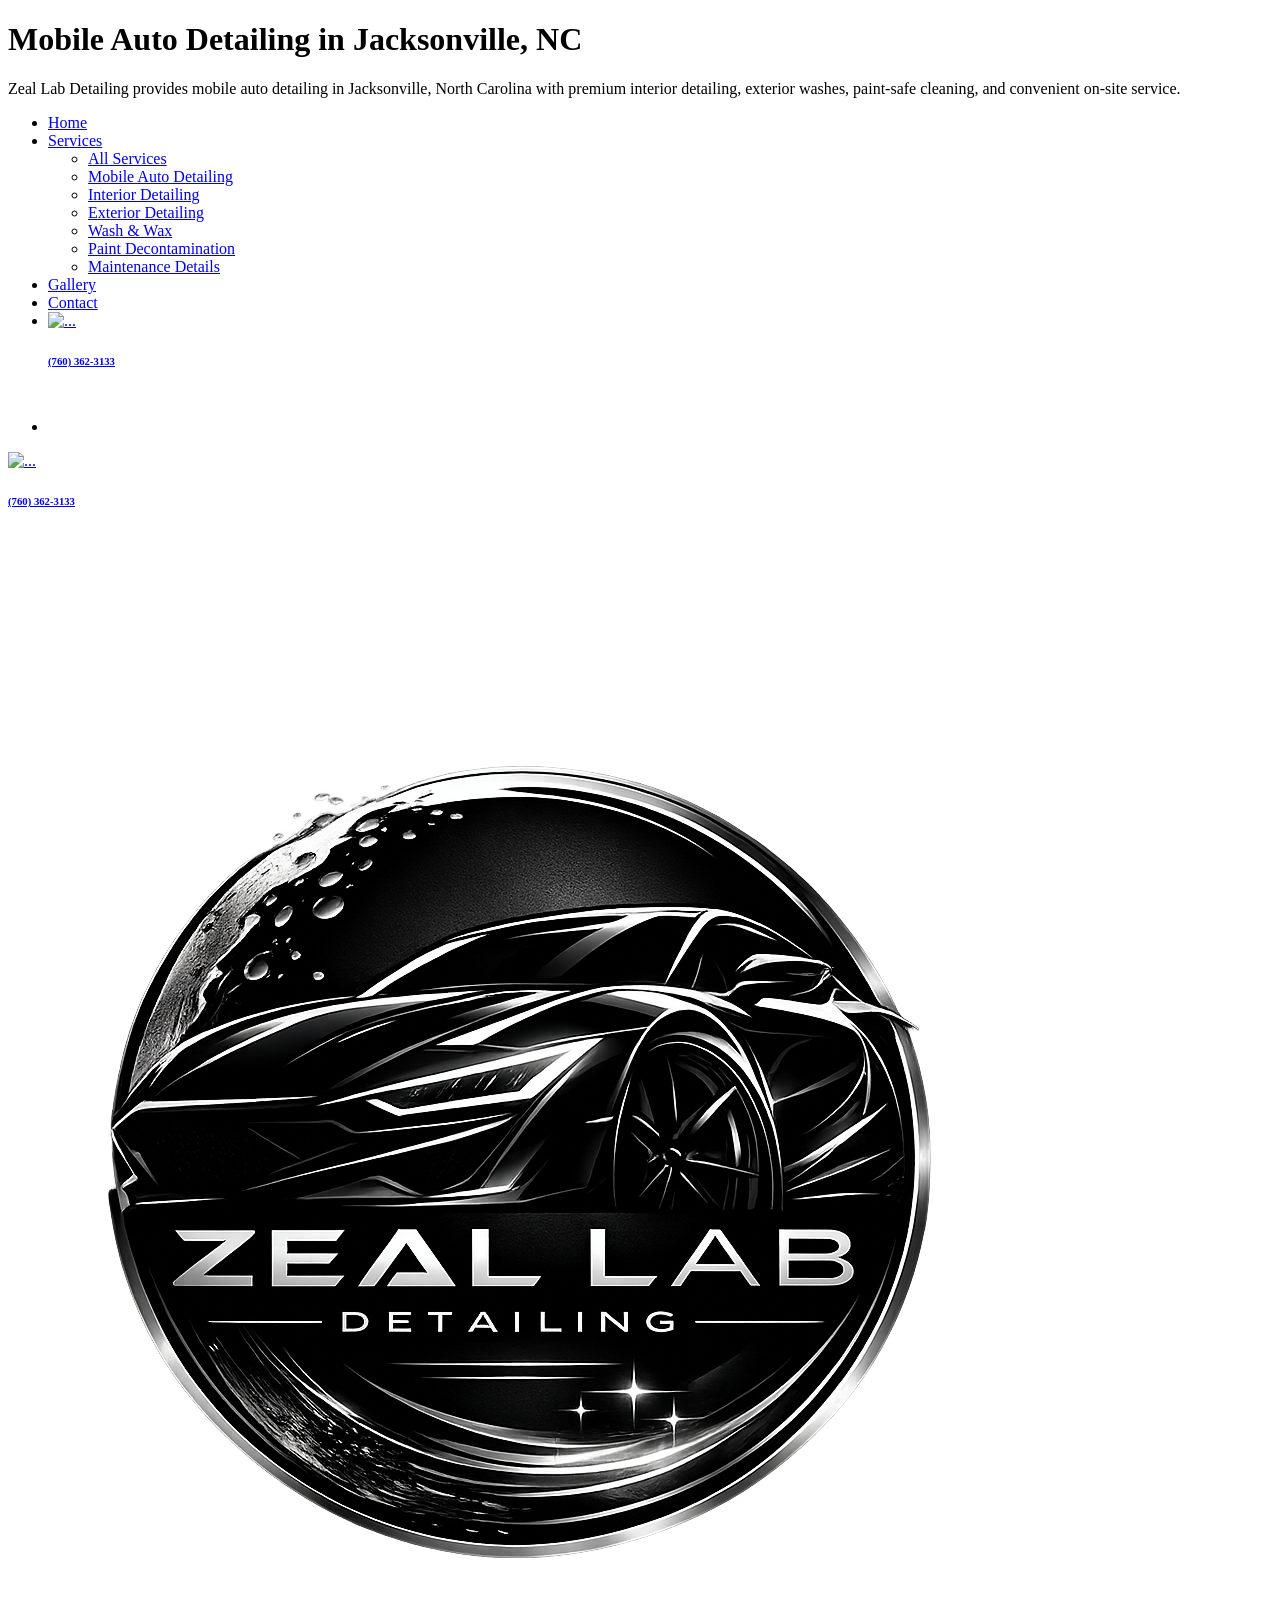
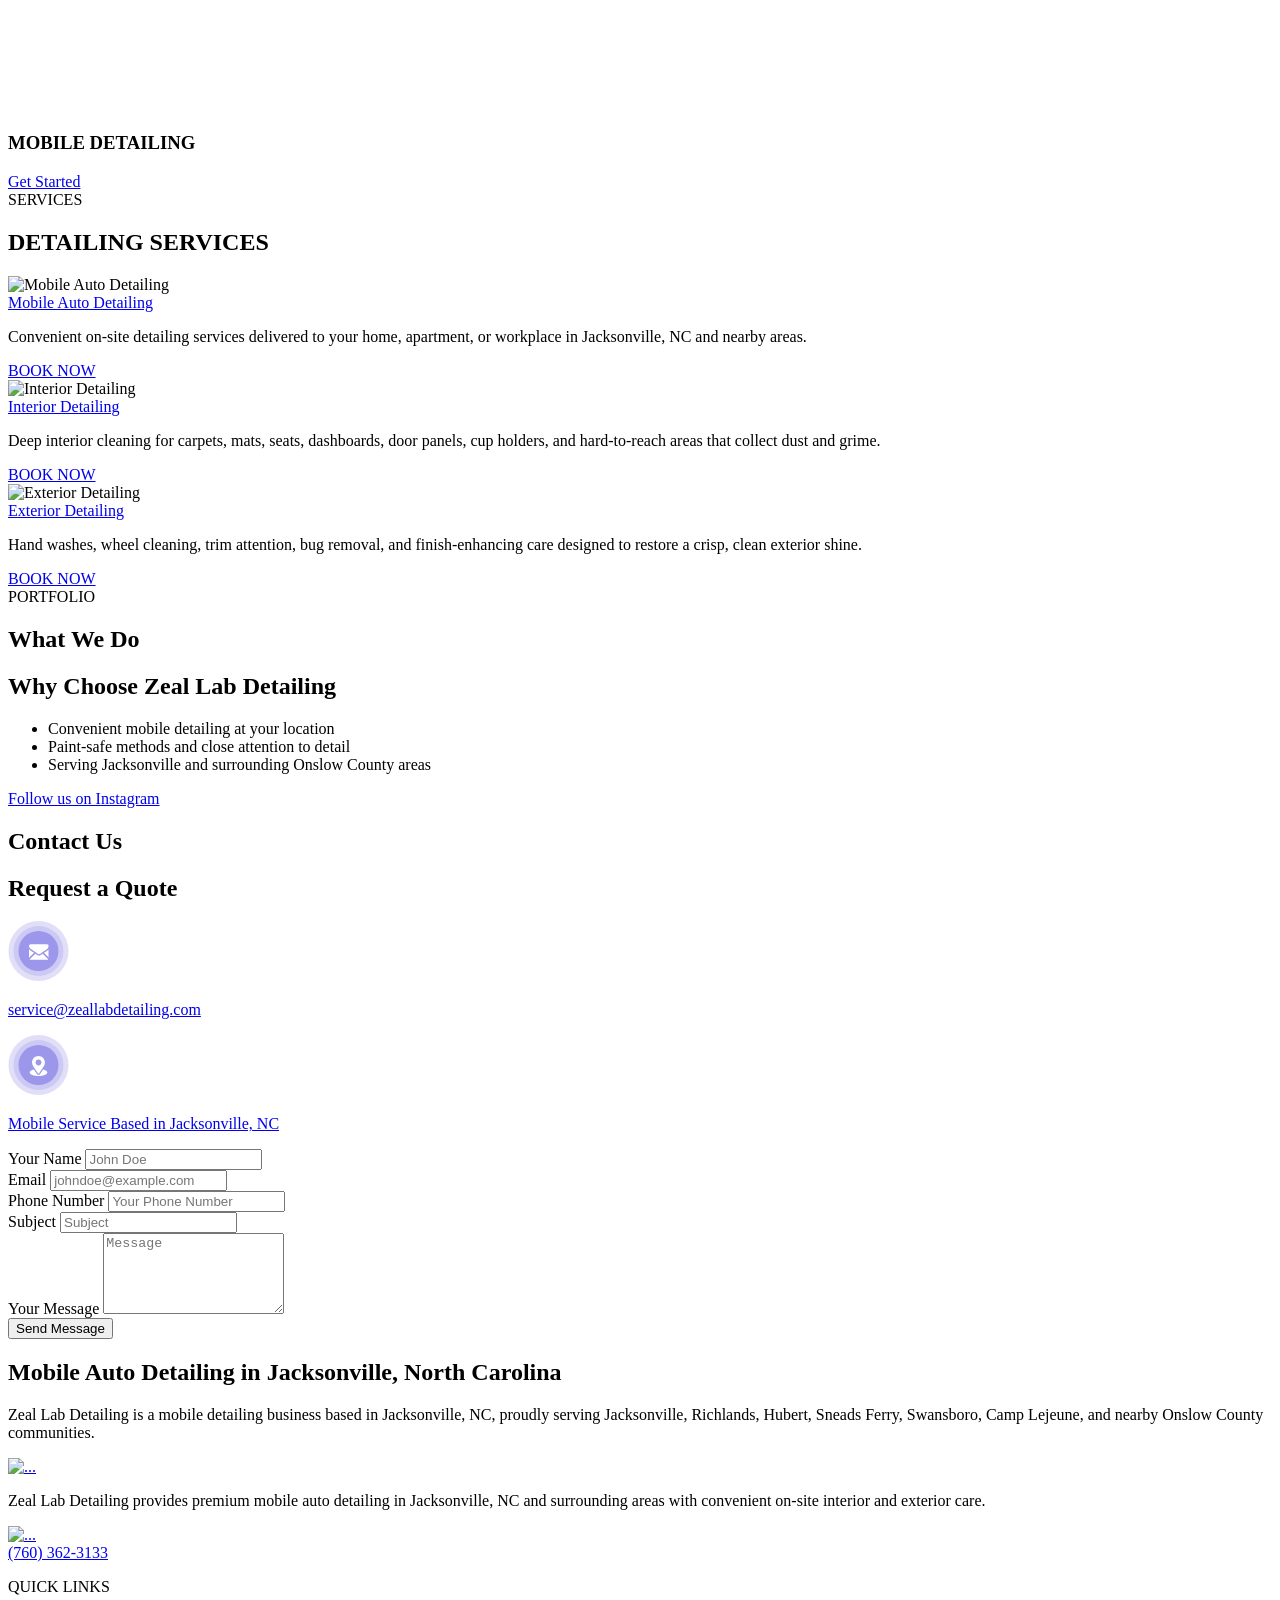
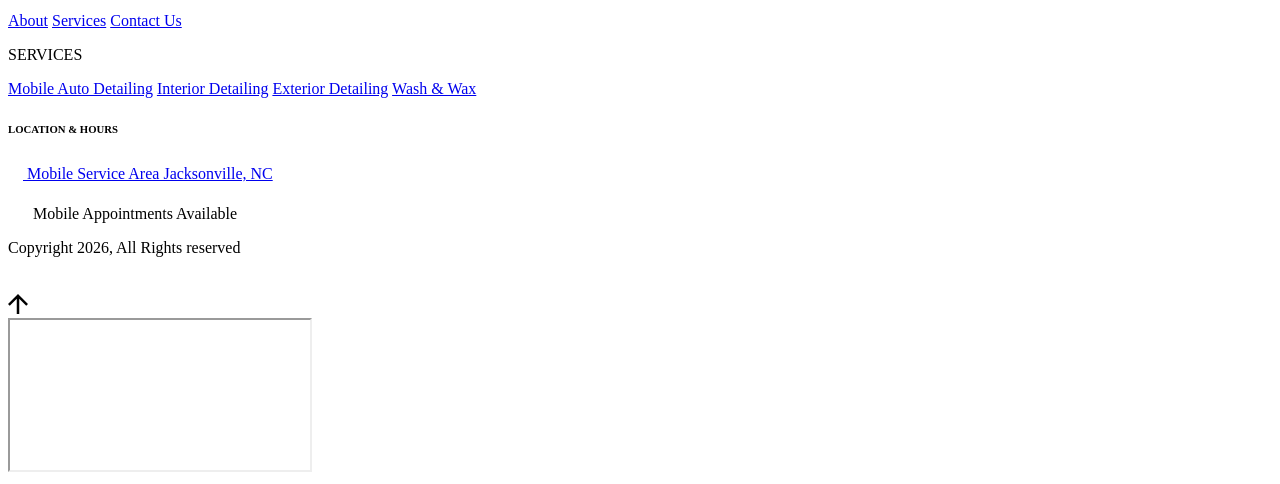
==== commit 92235b05: "adjusted site map and icon" ====
--- a/index.html
+++ b/index.html
@@ -121,9 +121,7 @@
             <div class="container">
                 <div class="ak-main_header_in">
                     <div class="ak-main-header-left">
-                        <a class="ak-site_branding" href="/">
-                            <img src="assets/img/logo.svg" alt="...">
-                        </a>
+                        
                     </div>
                     <div class="ak-main-header-center">
                         <div class="ak-nav ak-medium">
@@ -221,7 +219,7 @@
 
                     <div class="hero-slider-info style-three">
                         <div class="slider-info">
-                            <img src="assets/img/logo.svg" alt="" class="hero-logo" />
+                            <img src="assets/img/logo.png" alt="" class="hero-logo" />
                             <div class="hero-title">
                                 <h3 class="hero-main-title-1 stle-2">MOBILE DETAILING</h3>
                             </div>
@@ -286,9 +284,6 @@
             </div>
             <div class="col flex-column"><div class="service-card-style-2 type-two h-100 w-100" data-aos="fade-up"><div class="service-icon"><img src="assets/img/icons/detailing.svg" alt="Interior Detailing" width="56" height="57" loading="lazy" decoding="async" /></div><div class="service-desp"><a href="#Contact" class="title">Interior Detailing</a><p class="desp">Deep interior cleaning for carpets, mats, seats, dashboards, door panels, cup holders, and hard-to-reach areas that collect dust and grime.</p><div class=" view-more-btn"><a href="#Contact" class="more-btn">BOOK NOW</a></div></div></div></div>
             <div class="col flex-column"><div class="service-card-style-2 type-two h-100 w-100" data-aos="fade-up"><div class="service-icon"><img src="assets/img/icons/detailing.svg" alt="Exterior Detailing" width="56" height="57" loading="lazy" decoding="async" /></div><div class="service-desp"><a href="#Contact" class="title">Exterior Detailing</a><p class="desp">Hand washes, wheel cleaning, trim attention, bug removal, and finish-enhancing care designed to restore a crisp, clean exterior shine.</p><div class=" view-more-btn"><a href="#Contact" class="more-btn">BOOK NOW</a></div></div></div></div>
-            <div class="col flex-column"><div class="service-card-style-2 type-two h-100 w-100" data-aos="fade-up"><div class="service-icon"><img src="assets/img/icons/detailing.svg" alt="Wash and Wax" width="56" height="57" loading="lazy" decoding="async" /></div><div class="service-desp"><a href="#Contact" class="title">Wash &amp; Wax</a><p class="desp">A thorough wash paired with protective wax to boost gloss, improve water beading, and keep your vehicle looking fresh between full details.</p><div class=" view-more-btn"><a href="#Contact" class="more-btn">BOOK NOW</a></div></div></div></div>
-            <div class="col flex-column"><div class="service-card-style-2 type-two h-100 w-100" data-aos="fade-up"><div class="service-icon"><img src="assets/img/icons/detailing.svg" alt="Paint Decontamination" width="56" height="57" loading="lazy" decoding="async" /></div><div class="service-desp"><a href="#Contact" class="title">Paint Decontamination</a><p class="desp">Remove bonded contaminants, road film, and embedded buildup so your paint feels smoother and looks clearer before protection is applied.</p><div class=" view-more-btn"><a href="#Contact" class="more-btn">BOOK NOW</a></div></div></div></div>
-            <div class="col flex-column"><div class="service-card-style-2 type-two h-100 w-100" data-aos="fade-up"><div class="service-icon"><img src="assets/img/icons/detailing.svg" alt="Maintenance Details" width="56" height="57" loading="lazy" decoding="async" /></div><div class="service-desp"><a href="#Contact" class="title">Maintenance Details</a><p class="desp">Keep your vehicle consistently clean with recurring maintenance details tailored for busy owners who want a polished daily driver.</p><div class=" view-more-btn"><a href="#Contact" class="more-btn">BOOK NOW</a></div></div></div></div>
         </div>
     </div>
     <!-- end Services -->
@@ -427,7 +422,7 @@
             <div class="ak-height-25 ak-height-lg-20"></div>
             <div class="contact-form" data-aos="fade-up" data-aos-delay="750">
                 <div id="ak-alert"></div>
-                <form action="https://formspree.io/f/YOUR_FORM_ID" method="POST" id="contactForm">
+                <form action="https://formspree.io/f/mqeyekvr" method="POST" id="contactForm">
                     <div class="from-inputs">
                         <div class="type_1">
                             <label for="name" class="form-label">Your Name</label>
@@ -494,7 +489,7 @@
                 <div class="row">
                     <div class="col">
                         <a href="/" class="footer-logo w-25 mx-auto d-flex">
-                            <img src="assets/img/footer-logo.svg" alt="...">
+                            <img src="assets/img/footer-logo.png" alt="...">
                             <div class="ak-height-15 ak-height-lg-10"></div>
                         </a>
                         <div class="ak-height-35 ak-height-lg-30"></div>
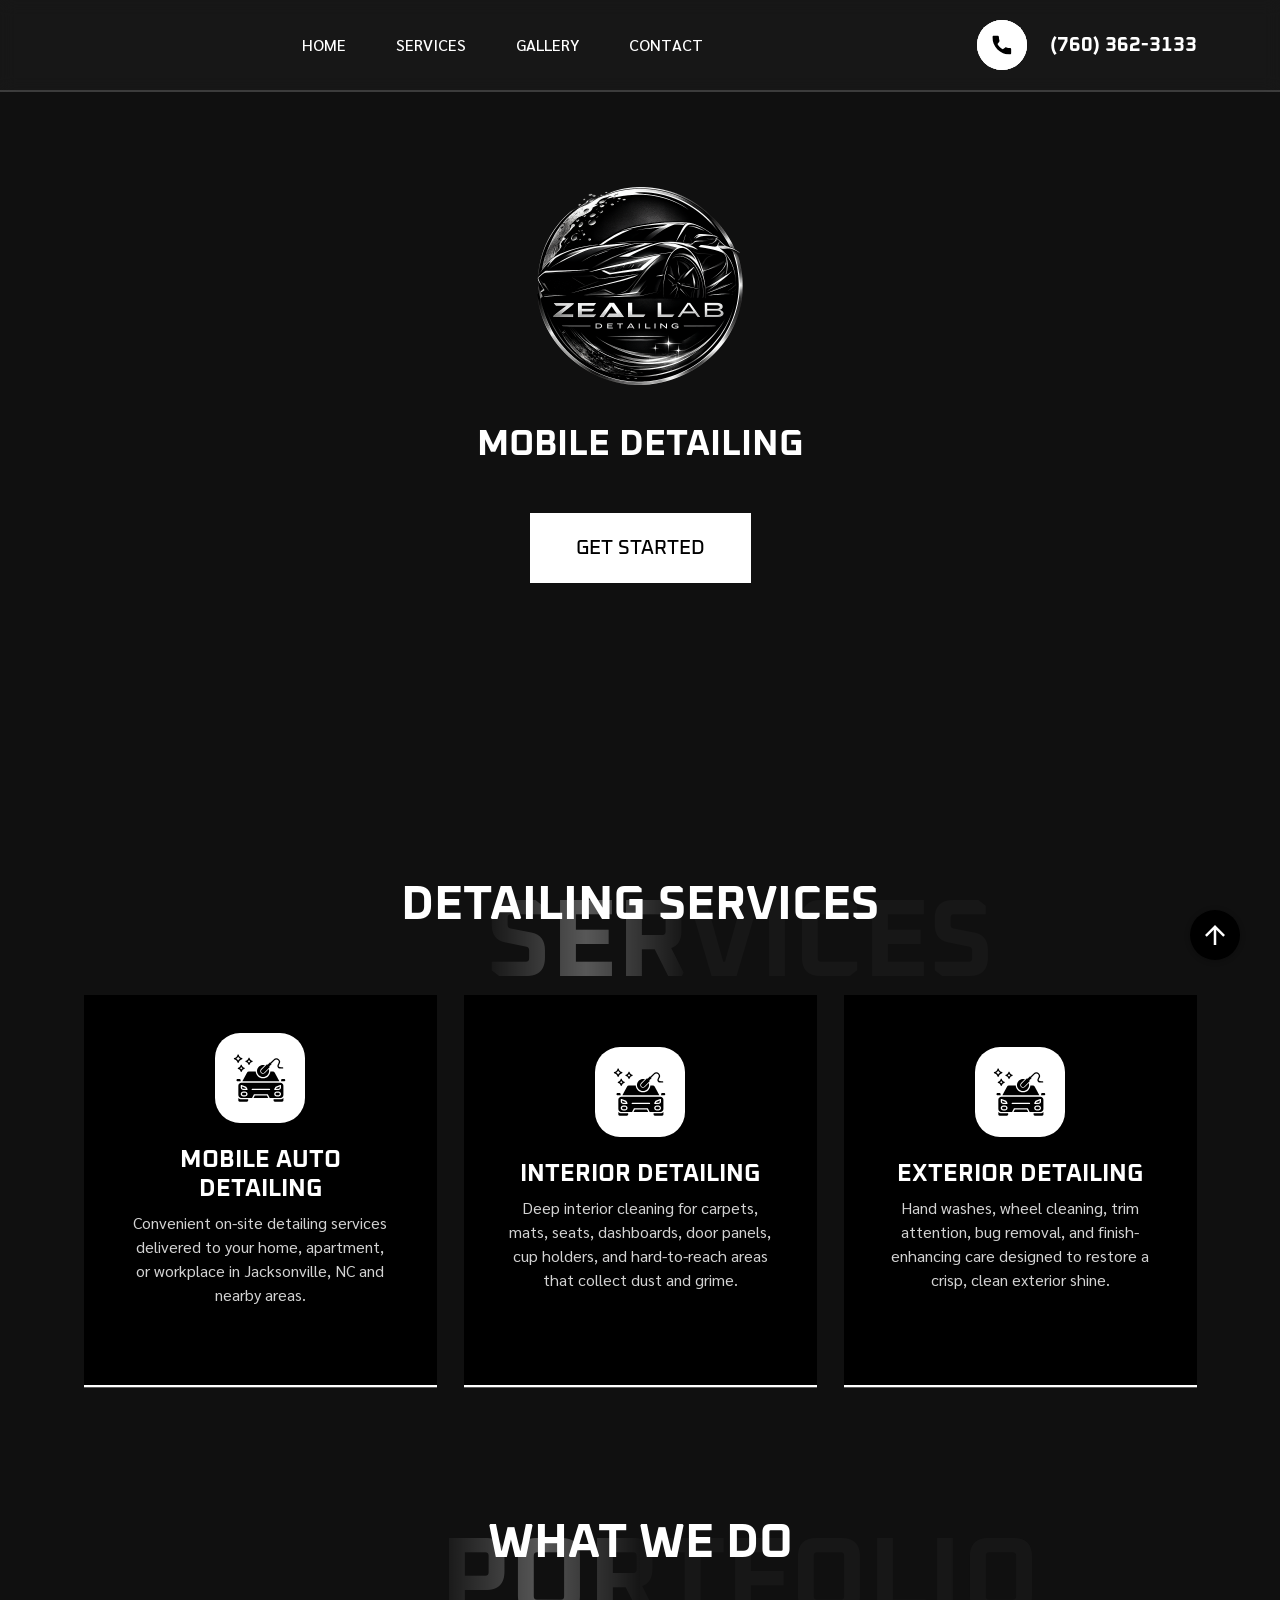
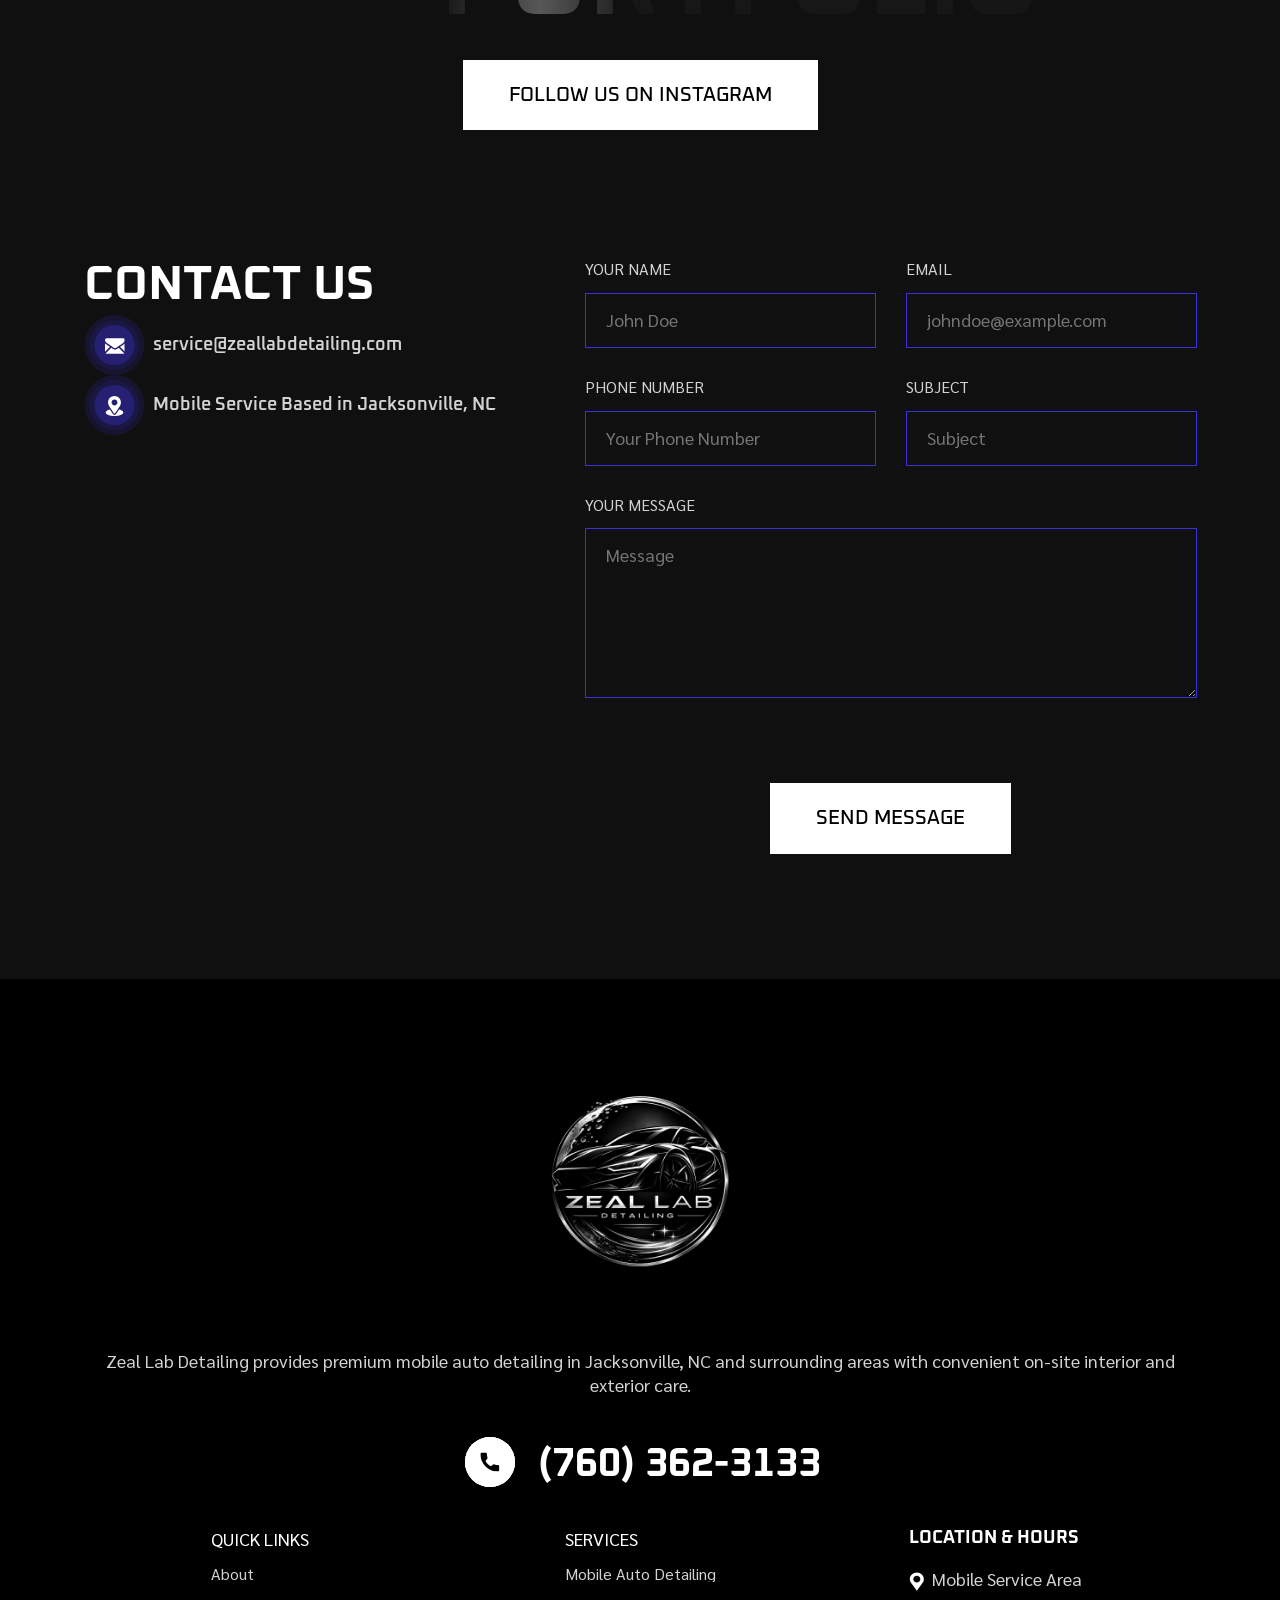
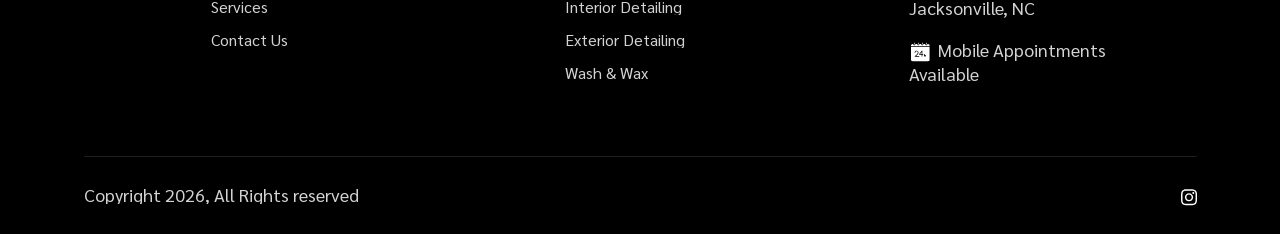
==== commit 16845c03: "Preserve local website work before merging origin/main" ====
--- a/index.html
+++ b/index.html
@@ -17,7 +17,7 @@
   <link rel="canonical" href="https://zeallabdetailing.com/" />
 
   <!-- Nice-to-have -->
-  <meta name="theme-color" content="#3c31d6">
+  <meta name="theme-color" content="#000000">
   <meta name="author" content="Zeal Lab Detailing" />
 
   <!-- Open Graph (iMessage / Facebook / SMS previews) -->
@@ -29,7 +29,7 @@
     content="Mobile auto detailing in Jacksonville, NC and surrounding Onslow County areas. We bring premium detailing services directly to your home, work, or driveway."
   />
   <meta property="og:url" content="https://zeallabdetailing.com/" />
-  <meta property="og:image" content="https://zeallabdetailing.com/assets/img/og/og-image.png" />
+  <meta property="og:image" content="https://zeallabdetailing.com/assets/img/logo.png" />
   <meta property="og:image:width" content="1200" />
   <meta property="og:image:height" content="630" />
   <meta property="og:image:alt" content="Zeal Lab Detailing logo" />
@@ -41,13 +41,11 @@
     name="twitter:description"
     content="Mobile auto detailing in Jacksonville, NC with interior and exterior detailing services brought directly to you."
   />
-  <meta name="twitter:image" content="https://zeallabdetailing.com/assets/img/og/og-image.jpg" />
+  <meta name="twitter:image" content="https://zeallabdetailing.com/assets/img/logo.png" />
 
   <!-- Icons (best compatibility for phones) -->
-  <link rel="icon" href="/favicon.ico" sizes="any">
-  <link rel="icon" type="image/png" sizes="32x32" href="/assets/img/favicon-32x32.png">
-  <link rel="icon" type="image/png" sizes="16x16" href="/assets/img/favicon-16x16.png">
-  <link rel="apple-touch-icon" href="/assets/img/apple-touch-icon.png">
+  <link rel="icon" type="image/png" href="/assets/img/favicon.png">
+  <link rel="apple-touch-icon" href="/assets/img/favicon.png">
   <link rel="manifest" href="/site.webmanifest" />
 
   <!-- CSS -->
@@ -64,7 +62,7 @@
     "@type": "AutoDetailing",
     "name": "Zeal Lab Detailing",
     "url": "https://zeallabdetailing.com/",
-    "image": "https://zeallabdetailing.com/assets/img/og/og-image.jpg",
+    "image": "https://zeallabdetailing.com/assets/img/logo.png",
     "address": {
       "@type": "PostalAddress",
       "addressLocality": "Jacksonville",
@@ -144,7 +142,7 @@
                                     </ul>
                                 </li>
                                 <li>
-                                   <a href="#Gallery" class="text-hover-animaiton mobile-large-font">Gallery</a>
+                                    <a href="#Portfolio" class="text-hover-animaiton mobile-large-font">Gallery</a>
                                 </li>
                                 <li>
                                     <a href="#Contact" class="text-hover-animaiton mobile-large-font">Contact</a>
@@ -317,7 +315,7 @@
 
                 <!-- Behold widget -->
                 <!-- Replace YOUR_BEHOLD_FEED_ID with your Zeal Lab Detailing Instagram widget feed ID -->
-                <behold-widget feed-id="YOUR_BEHOLD_FEED_ID"></behold-widget>
+                <behold-widget feed-id="ljnsOaVBONvTps3HKqYw"></behold-widget>
                 <script type="module" src="https://w.behold.so/widget.js"></script>
 
                 <div class="text-center mt-4">
@@ -488,10 +486,10 @@
 
                 <div class="row">
                     <div class="col">
-                        <a href="/" class="footer-logo w-25 mx-auto d-flex">
-                            <img src="assets/img/footer-logo.png" alt="...">
-                            <div class="ak-height-15 ak-height-lg-10"></div>
+                        <a href="/" class="footer-logo mx-auto d-flex" aria-label="Zeal Lab Detailing home">
+                            <img src="assets/img/logo.png" alt="Zeal Lab Detailing logo">
                         </a>
+                        <div class="ak-height-15 ak-height-lg-10"></div>
                         <div class="ak-height-35 ak-height-lg-30"></div>
                         <p class="desp text-center">
                             Zeal Lab Detailing provides premium mobile auto detailing in Jacksonville, NC and surrounding areas with convenient on-site interior and exterior care.
@@ -510,7 +508,7 @@
                 
                     
                 <div class="ak-height-35 ak-height-lg-30"></div>
-                <div class="row footer-content" style="text-wrap-mode: nowrap;">
+                <div class="row footer-content footer-content-grid">
                     <div class="col justify-content-center d-flex">
                         <div class="footer-menu-one" data-aos="fade-up" data-aos-delay="50" data-aos-duration="500">
                             <div class="footer-menu">
--- a/assets/css/plugins/lightgallery.min.css
+++ b/assets/css/plugins/lightgallery.min.css
@@ -0,0 +1,991 @@
+.lg-sub-html,
+.lg-toolbar {
+  background-color: transparent;
+}
+@font-face {
+  font-family: lg;
+  src: url(../../fonts/lg.eot?n1z373);
+  src: url(../../fonts/lg.eot?#iefixn1z373) format("embedded-opentype"),
+    url(../../fonts/lg.woff?n1z373) format("woff"),
+    url(../../fonts/lg.ttf?n1z373) format("truetype"),
+    url(../../fonts/lg.svg?n1z373#lg) format("svg");
+  font-weight: 400;
+  font-style: normal;
+}
+.lg-icon {
+  font-family: lg;
+  speak: none;
+  font-style: normal;
+  font-weight: 400;
+  font-variant: normal;
+  text-transform: none;
+  line-height: 1;
+  -webkit-font-smoothing: antialiased;
+  -moz-osx-font-smoothing: grayscale;
+}
+.lg-actions .lg-next,
+.lg-actions .lg-prev {
+  background-color: transparent;
+  border-radius: 2px;
+  color: #111;
+  cursor: pointer;
+  display: block;
+  font-size: 22px;
+  margin-top: -10px;
+  padding: 8px 10px 9px;
+  position: absolute;
+  top: 50%;
+  z-index: 1080;
+  border: none;
+  outline: 0;
+}
+.lg-actions .lg-next.disabled,
+.lg-actions .lg-prev.disabled {
+  pointer-events: none;
+  opacity: 0.5;
+}
+.lg-actions .lg-next:hover,
+.lg-actions .lg-prev:hover {
+  color: rgba(17, 17, 17, 0.7);
+}
+.lg-actions .lg-next {
+  right: 20px;
+}
+.lg-actions .lg-next:before {
+  content: "\e095";
+}
+.lg-actions .lg-prev {
+  left: 20px;
+}
+.lg-actions .lg-prev:after {
+  content: "\e094";
+}
+@-webkit-keyframes lg-right-end {
+  0%,
+  100% {
+    left: 0;
+  }
+  50% {
+    left: -30px;
+  }
+}
+@-moz-keyframes lg-right-end {
+  0%,
+  100% {
+    left: 0;
+  }
+  50% {
+    left: -30px;
+  }
+}
+@-ms-keyframes lg-right-end {
+  0%,
+  100% {
+    left: 0;
+  }
+  50% {
+    left: -30px;
+  }
+}
+@keyframes lg-right-end {
+  0%,
+  100% {
+    left: 0;
+  }
+  50% {
+    left: -30px;
+  }
+}
+@-webkit-keyframes lg-left-end {
+  0%,
+  100% {
+    left: 0;
+  }
+  50% {
+    left: 30px;
+  }
+}
+@-moz-keyframes lg-left-end {
+  0%,
+  100% {
+    left: 0;
+  }
+  50% {
+    left: 30px;
+  }
+}
+@-ms-keyframes lg-left-end {
+  0%,
+  100% {
+    left: 0;
+  }
+  50% {
+    left: 30px;
+  }
+}
+@keyframes lg-left-end {
+  0%,
+  100% {
+    left: 0;
+  }
+  50% {
+    left: 30px;
+  }
+}
+.lg-outer.lg-right-end .lg-object {
+  -webkit-animation: lg-right-end 0.3s;
+  -o-animation: lg-right-end 0.3s;
+  animation: lg-right-end 0.3s;
+  position: relative;
+}
+.lg-outer.lg-left-end .lg-object {
+  -webkit-animation: lg-left-end 0.3s;
+  -o-animation: lg-left-end 0.3s;
+  animation: lg-left-end 0.3s;
+  position: relative;
+}
+.lg-toolbar {
+  z-index: 1082;
+  left: 0;
+  position: absolute;
+  top: 0;
+  width: 100%;
+}
+.lg-toolbar .lg-icon {
+  color: #111;
+  cursor: pointer;
+  float: right;
+  font-size: 24px;
+  height: 47px;
+  line-height: 27px;
+  padding: 10px 0;
+  text-align: center;
+  width: 45px;
+  text-decoration: none !important;
+  outline: 0;
+  -webkit-transition: color 0.2s linear;
+  -o-transition: color 0.2s linear;
+  transition: color 0.2s linear;
+}
+.lg-toolbar .lg-icon:hover {
+  color: rgba(17, 17, 17, 0.7);
+}
+.lg-toolbar .lg-close:after {
+  content: "\e070";
+}
+.lg-toolbar .lg-download:after {
+  content: "\e0f2";
+}
+.lg-sub-html {
+  bottom: 0;
+  color: #eee;
+  font-size: 16px;
+  left: 0;
+  padding: 10px 40px;
+  position: fixed;
+  right: 0;
+  text-align: center;
+  z-index: 1080;
+}
+.lg-sub-html h4 {
+  margin: 0;
+  font-size: 13px;
+  font-weight: 700;
+}
+.lg-sub-html p {
+  font-size: 12px;
+  margin: 5px 0 0;
+}
+#lg-counter {
+  color: #111;
+  display: inline-block;
+  font-size: 14px;
+  font-weight: 500;
+  padding-left: 20px;
+  padding-top: 12px;
+  vertical-align: middle;
+}
+.lg-next,
+.lg-prev,
+.lg-toolbar {
+  opacity: 1;
+  -webkit-transition: -webkit-transform 0.35s cubic-bezier(0, 0, 0.25, 1) 0s,
+    opacity 0.35s cubic-bezier(0, 0, 0.25, 1) 0s, color 0.2s linear;
+  -moz-transition: -moz-transform 0.35s cubic-bezier(0, 0, 0.25, 1) 0s,
+    opacity 0.35s cubic-bezier(0, 0, 0.25, 1) 0s, color 0.2s linear;
+  -o-transition: -o-transform 0.35s cubic-bezier(0, 0, 0.25, 1) 0s,
+    opacity 0.35s cubic-bezier(0, 0, 0.25, 1) 0s, color 0.2s linear;
+  transition: transform 0.35s cubic-bezier(0, 0, 0.25, 1) 0s,
+    opacity 0.35s cubic-bezier(0, 0, 0.25, 1) 0s, color 0.2s linear;
+}
+.lg-hide-items .lg-prev {
+  opacity: 0;
+  -webkit-transform: translate3d(-10px, 0, 0);
+  transform: translate3d(-10px, 0, 0);
+}
+.lg-hide-items .lg-next {
+  opacity: 0;
+  -webkit-transform: translate3d(10px, 0, 0);
+  transform: translate3d(10px, 0, 0);
+}
+.lg-hide-items .lg-toolbar {
+  opacity: 0;
+  -webkit-transform: translate3d(0, -10px, 0);
+  transform: translate3d(0, -10px, 0);
+}
+body:not(.lg-from-hash) .lg-outer.lg-start-zoom .lg-object {
+  -webkit-transform: scale3d(0.5, 0.5, 0.5);
+  transform: scale3d(0.5, 0.5, 0.5);
+  opacity: 0;
+  -webkit-transition: -webkit-transform 250ms cubic-bezier(0, 0, 0.25, 1) 0s,
+    opacity 250ms cubic-bezier(0, 0, 0.25, 1) !important;
+  -moz-transition: -moz-transform 250ms cubic-bezier(0, 0, 0.25, 1) 0s,
+    opacity 250ms cubic-bezier(0, 0, 0.25, 1) !important;
+  -o-transition: -o-transform 250ms cubic-bezier(0, 0, 0.25, 1) 0s,
+    opacity 250ms cubic-bezier(0, 0, 0.25, 1) !important;
+  transition: transform 250ms cubic-bezier(0, 0, 0.25, 1) 0s,
+    opacity 250ms cubic-bezier(0, 0, 0.25, 1) !important;
+  -webkit-transform-origin: 50% 50%;
+  -moz-transform-origin: 50% 50%;
+  -ms-transform-origin: 50% 50%;
+  transform-origin: 50% 50%;
+}
+body:not(.lg-from-hash)
+  .lg-outer.lg-start-zoom
+  .lg-item.lg-complete
+  .lg-object {
+  -webkit-transform: scale3d(1, 1, 1);
+  transform: scale3d(1, 1, 1);
+  opacity: 1;
+}
+.lg-outer .lg-thumb-outer {
+  background-color: #0d0a0a;
+  bottom: 0;
+  position: absolute;
+  width: 100%;
+  z-index: 1080;
+  max-height: 350px;
+  -webkit-transform: translate3d(0, 100%, 0);
+  transform: translate3d(0, 100%, 0);
+  -webkit-transition: -webkit-transform 0.25s cubic-bezier(0, 0, 0.25, 1) 0s;
+  -moz-transition: -moz-transform 0.25s cubic-bezier(0, 0, 0.25, 1) 0s;
+  -o-transition: -o-transform 0.25s cubic-bezier(0, 0, 0.25, 1) 0s;
+  transition: transform 0.25s cubic-bezier(0, 0, 0.25, 1) 0s;
+}
+.lg-outer .lg-thumb-outer.lg-grab .lg-thumb-item {
+  cursor: -webkit-grab;
+  cursor: -moz-grab;
+  cursor: -o-grab;
+  cursor: -ms-grab;
+  cursor: grab;
+}
+.lg-outer .lg-thumb-outer.lg-grabbing .lg-thumb-item {
+  cursor: move;
+  cursor: -webkit-grabbing;
+  cursor: -moz-grabbing;
+  cursor: -o-grabbing;
+  cursor: -ms-grabbing;
+  cursor: grabbing;
+}
+.lg-outer .lg-thumb-outer.lg-dragging .lg-thumb {
+  -webkit-transition-duration: 0s !important;
+  transition-duration: 0s !important;
+}
+.lg-outer.lg-thumb-open .lg-thumb-outer {
+  -webkit-transform: translate3d(0, 0, 0);
+  transform: translate3d(0, 0, 0);
+}
+.lg-outer .lg-thumb {
+  padding: 10px 0;
+  height: 100%;
+  margin-bottom: -5px;
+}
+.lg-outer .lg-thumb-item {
+  cursor: pointer;
+  float: left;
+  overflow: hidden;
+  height: 100%;
+  border: 2px solid #fff;
+  border-radius: 4px;
+  margin-bottom: 5px;
+}
+@media (min-width: 1025px) {
+  .lg-outer .lg-thumb-item {
+    -webkit-transition: border-color 0.25s ease;
+    -o-transition: border-color 0.25s ease;
+    transition: border-color 0.25s ease;
+  }
+}
+.lg-outer .lg-thumb-item.active,
+.lg-outer .lg-thumb-item:hover {
+  border-color: #a90707;
+}
+.lg-outer .lg-thumb-item img {
+  width: 100%;
+  height: 100%;
+  object-fit: cover;
+  border-radius: 2px;
+}
+.lg-outer.lg-has-thumb .lg-item {
+  padding-bottom: 120px;
+}
+.lg-outer.lg-can-toggle .lg-item {
+  padding-bottom: 0;
+}
+.lg-outer.lg-pull-caption-up .lg-sub-html {
+  -webkit-transition: bottom 0.25s ease;
+  -o-transition: bottom 0.25s ease;
+  transition: bottom 0.25s ease;
+}
+.lg-outer.lg-pull-caption-up.lg-thumb-open .lg-sub-html {
+  bottom: 100px;
+}
+.lg-outer .lg-toogle-thumb {
+  background-color: #0d0a0a;
+  border-radius: 2px 2px 0 0;
+  color: #999;
+  cursor: pointer;
+  font-size: 24px;
+  height: 39px;
+  line-height: 27px;
+  padding: 5px 0;
+  position: absolute;
+  right: 20px;
+  text-align: center;
+  top: -39px;
+  width: 50px;
+}
+.lg-outer .lg-toogle-thumb:hover,
+.lg-outer.lg-dropdown-active #lg-share {
+  color: #fff;
+}
+.lg-outer .lg-toogle-thumb:after {
+  content: "\e1ff";
+}
+.lg-outer .lg-video-cont {
+  display: inline-block;
+  vertical-align: middle;
+  max-width: 1140px;
+  max-height: 100%;
+  width: 100%;
+  padding: 0 5px;
+}
+.lg-outer .lg-video {
+  width: 100%;
+  height: 0;
+  padding-bottom: 56.25%;
+  overflow: hidden;
+  position: relative;
+}
+.lg-outer .lg-video .lg-object {
+  display: inline-block;
+  position: absolute;
+  top: 0;
+  left: 0;
+  width: 100% !important;
+  height: 100% !important;
+}
+.lg-outer .lg-video .lg-video-play {
+  width: 84px;
+  height: 59px;
+  position: absolute;
+  left: 50%;
+  top: 50%;
+  margin-left: -42px;
+  margin-top: -30px;
+  z-index: 1080;
+  cursor: pointer;
+}
+.lg-outer .lg-has-iframe .lg-video {
+  -webkit-overflow-scrolling: touch;
+  overflow: auto;
+}
+.lg-outer .lg-has-vimeo .lg-video-play {
+  background: url(../img/vimeo-play.png) no-repeat;
+}
+.lg-outer .lg-has-vimeo:hover .lg-video-play {
+  background: url(../img/vimeo-play.png) 0 -58px no-repeat;
+}
+.lg-outer .lg-has-html5 .lg-video-play {
+  background: url(../img/video-play.png) no-repeat;
+  height: 64px;
+  margin-left: -32px;
+  margin-top: -32px;
+  width: 64px;
+  opacity: 0.8;
+}
+.lg-outer .lg-has-html5:hover .lg-video-play {
+  opacity: 1;
+}
+.lg-outer .lg-has-youtube .lg-video-play {
+  background: url(../img/youtube-play.png) no-repeat;
+}
+.lg-outer .lg-has-youtube:hover .lg-video-play {
+  background: url(../img/youtube-play.png) 0 -60px no-repeat;
+}
+.lg-outer .lg-video-object {
+  width: 100% !important;
+  height: 100% !important;
+  position: absolute;
+  top: 0;
+  left: 0;
+}
+.lg-outer .lg-has-video .lg-video-object {
+  visibility: hidden;
+}
+.lg-outer .lg-has-video.lg-video-playing .lg-object,
+.lg-outer .lg-has-video.lg-video-playing .lg-video-play {
+  display: none;
+}
+.lg-outer .lg-has-video.lg-video-playing .lg-video-object {
+  visibility: visible;
+}
+.lg-progress-bar {
+  background-color: #333;
+  height: 5px;
+  left: 0;
+  position: absolute;
+  top: 0;
+  width: 100%;
+  z-index: 1083;
+  opacity: 0;
+  -webkit-transition: opacity 80ms ease 0s;
+  -moz-transition: opacity 80ms ease 0s;
+  -o-transition: opacity 80ms ease 0s;
+  transition: opacity 80ms ease 0s;
+}
+.lg-progress-bar .lg-progress {
+  background-color: #a90707;
+  height: 5px;
+  width: 0;
+}
+.lg-progress-bar.lg-start .lg-progress {
+  width: 100%;
+}
+.lg-show-autoplay .lg-progress-bar {
+  opacity: 1;
+}
+.lg-autoplay-button:after {
+  content: "\e01d";
+}
+.lg-show-autoplay .lg-autoplay-button:after {
+  content: "\e01a";
+}
+.lg-outer.lg-css3.lg-zoom-dragging .lg-item.lg-complete.lg-zoomable .lg-image,
+.lg-outer.lg-css3.lg-zoom-dragging
+  .lg-item.lg-complete.lg-zoomable
+  .lg-img-wrap {
+  -webkit-transition-duration: 0s;
+  transition-duration: 0s;
+}
+.lg-outer.lg-use-transition-for-zoom
+  .lg-item.lg-complete.lg-zoomable
+  .lg-img-wrap {
+  -webkit-transition: -webkit-transform 0.3s cubic-bezier(0, 0, 0.25, 1) 0s;
+  -moz-transition: -moz-transform 0.3s cubic-bezier(0, 0, 0.25, 1) 0s;
+  -o-transition: -o-transform 0.3s cubic-bezier(0, 0, 0.25, 1) 0s;
+  transition: transform 0.3s cubic-bezier(0, 0, 0.25, 1) 0s;
+}
+.lg-outer.lg-use-left-for-zoom .lg-item.lg-complete.lg-zoomable .lg-img-wrap {
+  -webkit-transition: left 0.3s cubic-bezier(0, 0, 0.25, 1) 0s,
+    top 0.3s cubic-bezier(0, 0, 0.25, 1) 0s;
+  -moz-transition: left 0.3s cubic-bezier(0, 0, 0.25, 1) 0s,
+    top 0.3s cubic-bezier(0, 0, 0.25, 1) 0s;
+  -o-transition: left 0.3s cubic-bezier(0, 0, 0.25, 1) 0s,
+    top 0.3s cubic-bezier(0, 0, 0.25, 1) 0s;
+  transition: left 0.3s cubic-bezier(0, 0, 0.25, 1) 0s,
+    top 0.3s cubic-bezier(0, 0, 0.25, 1) 0s;
+}
+.lg-outer .lg-item.lg-complete.lg-zoomable .lg-img-wrap {
+  -webkit-transform: translate3d(0, 0, 0);
+  transform: translate3d(0, 0, 0);
+  -webkit-backface-visibility: hidden;
+  -moz-backface-visibility: hidden;
+  backface-visibility: hidden;
+}
+.lg-outer .lg-item.lg-complete.lg-zoomable .lg-image {
+  -webkit-transform: scale3d(1, 1, 1);
+  transform: scale3d(1, 1, 1);
+  -webkit-transition: -webkit-transform 0.3s cubic-bezier(0, 0, 0.25, 1) 0s,
+    opacity 0.15s !important;
+  -moz-transition: -moz-transform 0.3s cubic-bezier(0, 0, 0.25, 1) 0s,
+    opacity 0.15s !important;
+  -o-transition: -o-transform 0.3s cubic-bezier(0, 0, 0.25, 1) 0s, opacity 0.15s !important;
+  transition: transform 0.3s cubic-bezier(0, 0, 0.25, 1) 0s, opacity 0.15s !important;
+  -webkit-transform-origin: 0 0;
+  -moz-transform-origin: 0 0;
+  -ms-transform-origin: 0 0;
+  transform-origin: 0 0;
+  -webkit-backface-visibility: hidden;
+  -moz-backface-visibility: hidden;
+  backface-visibility: hidden;
+}
+#lg-zoom-in:after {
+  content: "\e311";
+}
+#lg-actual-size {
+  font-size: 20px;
+}
+#lg-actual-size:after {
+  content: "\e033";
+}
+#lg-zoom-out {
+  opacity: 0.5;
+  pointer-events: none;
+}
+#lg-zoom-out:after {
+  content: "\e312";
+}
+.lg-zoomed #lg-zoom-out {
+  opacity: 1;
+  pointer-events: auto;
+}
+.lg-outer .lg-pager-outer {
+  bottom: 60px;
+  left: 0;
+  position: absolute;
+  right: 0;
+  text-align: center;
+  z-index: 1080;
+  height: 10px;
+}
+.lg-outer .lg-pager-outer.lg-pager-hover .lg-pager-cont {
+  overflow: visible;
+}
+.lg-outer .lg-pager-cont {
+  cursor: pointer;
+  display: inline-block;
+  overflow: hidden;
+  position: relative;
+  vertical-align: top;
+  margin: 0 5px;
+}
+.lg-outer .lg-pager-cont:hover .lg-pager-thumb-cont {
+  opacity: 1;
+  -webkit-transform: translate3d(0, 0, 0);
+  transform: translate3d(0, 0, 0);
+}
+.lg-outer .lg-pager-cont.lg-pager-active .lg-pager {
+  box-shadow: 0 0 0 2px #fff inset;
+}
+.lg-outer .lg-pager-thumb-cont {
+  background-color: #fff;
+  color: #fff;
+  bottom: 100%;
+  height: 83px;
+  left: 0;
+  margin-bottom: 20px;
+  margin-left: -60px;
+  opacity: 0;
+  padding: 5px;
+  position: absolute;
+  width: 120px;
+  border-radius: 3px;
+  -webkit-transition: opacity 0.15s ease 0s, -webkit-transform 0.15s ease 0s;
+  -moz-transition: opacity 0.15s ease 0s, -moz-transform 0.15s ease 0s;
+  -o-transition: opacity 0.15s ease 0s, -o-transform 0.15s ease 0s;
+  transition: opacity 0.15s ease 0s, transform 0.15s ease 0s;
+  -webkit-transform: translate3d(0, 5px, 0);
+  transform: translate3d(0, 5px, 0);
+}
+.lg-outer .lg-pager-thumb-cont img {
+  width: 100%;
+  height: 100%;
+}
+.lg-outer .lg-pager {
+  background-color: rgba(255, 255, 255, 0.5);
+  border-radius: 50%;
+  box-shadow: 0 0 0 8px rgba(255, 255, 255, 0.7) inset;
+  display: block;
+  height: 12px;
+  -webkit-transition: box-shadow 0.3s ease 0s;
+  -o-transition: box-shadow 0.3s ease 0s;
+  transition: box-shadow 0.3s ease 0s;
+  width: 12px;
+}
+.lg-outer .lg-pager:focus,
+.lg-outer .lg-pager:hover {
+  box-shadow: 0 0 0 8px #fff inset;
+}
+.lg-outer .lg-caret {
+  border-left: 10px solid transparent;
+  border-right: 10px solid transparent;
+  border-top: 10px dashed;
+  bottom: -10px;
+  display: inline-block;
+  height: 0;
+  left: 50%;
+  margin-left: -5px;
+  position: absolute;
+  vertical-align: middle;
+  width: 0;
+}
+.lg-fullscreen:after {
+  content: "\e20c";
+}
+.lg-fullscreen-on .lg-fullscreen:after {
+  content: "\e20d";
+}
+.lg-outer #lg-dropdown-overlay {
+  background-color: rgba(0, 0, 0, 0.25);
+  bottom: 0;
+  cursor: default;
+  left: 0;
+  position: fixed;
+  right: 0;
+  top: 0;
+  z-index: 1081;
+  opacity: 0;
+  visibility: hidden;
+  -webkit-transition: visibility 0s linear 0.18s, opacity 0.18s linear 0s;
+  -o-transition: visibility 0s linear 0.18s, opacity 0.18s linear 0s;
+  transition: visibility 0s linear 0.18s, opacity 0.18s linear 0s;
+}
+.lg-outer.lg-dropdown-active #lg-dropdown-overlay,
+.lg-outer.lg-dropdown-active .lg-dropdown {
+  -webkit-transition-delay: 0s;
+  transition-delay: 0s;
+  -moz-transform: translate3d(0, 0, 0);
+  -o-transform: translate3d(0, 0, 0);
+  -ms-transform: translate3d(0, 0, 0);
+  -webkit-transform: translate3d(0, 0, 0);
+  transform: translate3d(0, 0, 0);
+  opacity: 1;
+  visibility: visible;
+}
+.lg-outer .lg-dropdown {
+  background-color: #fff;
+  border-radius: 2px;
+  font-size: 14px;
+  list-style-type: none;
+  margin: 0;
+  padding: 10px 0;
+  position: absolute;
+  right: 0;
+  text-align: left;
+  top: 50px;
+  opacity: 0;
+  visibility: hidden;
+  -moz-transform: translate3d(0, 5px, 0);
+  -o-transform: translate3d(0, 5px, 0);
+  -ms-transform: translate3d(0, 5px, 0);
+  -webkit-transform: translate3d(0, 5px, 0);
+  transform: translate3d(0, 5px, 0);
+  -webkit-transition: -webkit-transform 0.18s linear 0s,
+    visibility 0s linear 0.5s, opacity 0.18s linear 0s;
+  -moz-transition: -moz-transform 0.18s linear 0s, visibility 0s linear 0.5s,
+    opacity 0.18s linear 0s;
+  -o-transition: -o-transform 0.18s linear 0s, visibility 0s linear 0.5s,
+    opacity 0.18s linear 0s;
+  transition: transform 0.18s linear 0s, visibility 0s linear 0.5s,
+    opacity 0.18s linear 0s;
+}
+.lg-outer .lg-dropdown:after {
+  content: "";
+  display: block;
+  height: 0;
+  width: 0;
+  position: absolute;
+  border: 8px solid transparent;
+  border-bottom-color: #fff;
+  right: 16px;
+  top: -16px;
+}
+.lg-outer .lg-dropdown > li:last-child {
+  margin-bottom: 0;
+}
+.lg-outer .lg-dropdown > li:hover .lg-icon,
+.lg-outer .lg-dropdown > li:hover a {
+  color: #333;
+}
+.lg-outer .lg-dropdown a {
+  color: #333;
+  display: block;
+  white-space: pre;
+  padding: 4px 12px;
+  font-family: "Open Sans", "Helvetica Neue", Helvetica, Arial, sans-serif;
+  font-size: 12px;
+}
+.lg-outer .lg-dropdown a:hover {
+  background-color: rgba(0, 0, 0, 0.07);
+}
+.lg-outer .lg-dropdown .lg-dropdown-text {
+  display: inline-block;
+  line-height: 1;
+  margin-top: -3px;
+  vertical-align: middle;
+}
+.lg-outer .lg-dropdown .lg-icon {
+  color: #333;
+  display: inline-block;
+  float: none;
+  font-size: 20px;
+  height: auto;
+  line-height: 1;
+  margin-right: 8px;
+  padding: 0;
+  vertical-align: middle;
+  width: auto;
+}
+.lg-outer,
+.lg-outer .lg,
+.lg-outer .lg-inner {
+  width: 100%;
+  height: 100%;
+}
+.lg-outer #lg-share {
+  position: relative;
+}
+.lg-outer #lg-share:after {
+  content: "\e80d";
+}
+.lg-outer #lg-share-facebook .lg-icon {
+  color: #3b5998;
+}
+.lg-outer #lg-share-facebook .lg-icon:after {
+  content: "\e901";
+}
+.lg-outer #lg-share-twitter .lg-icon {
+  color: #00aced;
+}
+.lg-outer #lg-share-twitter .lg-icon:after {
+  content: "\e904";
+}
+.lg-outer #lg-share-googleplus .lg-icon {
+  color: #dd4b39;
+}
+.lg-outer #lg-share-googleplus .lg-icon:after {
+  content: "\e902";
+}
+.lg-outer #lg-share-pinterest .lg-icon {
+  color: #cb2027;
+}
+.lg-outer #lg-share-pinterest .lg-icon:after {
+  content: "\e903";
+}
+.lg-group:after {
+  content: "";
+  display: table;
+  clear: both;
+}
+.lg-outer {
+  position: fixed;
+  top: 0;
+  left: 0;
+  z-index: 1050;
+  text-align: left;
+  opacity: 0;
+  -webkit-transition: opacity 0.15s ease 0s;
+  -o-transition: opacity 0.15s ease 0s;
+  transition: opacity 0.15s ease 0s;
+}
+.lg-outer * {
+  -webkit-box-sizing: border-box;
+  -moz-box-sizing: border-box;
+  box-sizing: border-box;
+}
+.lg-outer.lg-visible {
+  opacity: 1;
+}
+.lg-outer.lg-css3 .lg-item.lg-current,
+.lg-outer.lg-css3 .lg-item.lg-next-slide,
+.lg-outer.lg-css3 .lg-item.lg-prev-slide {
+  -webkit-transition-duration: inherit !important;
+  transition-duration: inherit !important;
+  -webkit-transition-timing-function: inherit !important;
+  transition-timing-function: inherit !important;
+}
+.lg-outer.lg-css3.lg-dragging .lg-item.lg-current,
+.lg-outer.lg-css3.lg-dragging .lg-item.lg-next-slide,
+.lg-outer.lg-css3.lg-dragging .lg-item.lg-prev-slide {
+  -webkit-transition-duration: 0s !important;
+  transition-duration: 0s !important;
+  opacity: 1;
+}
+.lg-outer.lg-grab img.lg-object {
+  cursor: -webkit-grab;
+  cursor: -moz-grab;
+  cursor: -o-grab;
+  cursor: -ms-grab;
+  cursor: grab;
+}
+.lg-outer.lg-grabbing img.lg-object {
+  cursor: move;
+  cursor: -webkit-grabbing;
+  cursor: -moz-grabbing;
+  cursor: -o-grabbing;
+  cursor: -ms-grabbing;
+  cursor: grabbing;
+}
+.lg-outer .lg {
+  position: relative;
+  overflow: hidden;
+  margin-left: auto;
+  margin-right: auto;
+  max-width: 100%;
+  max-height: 100%;
+}
+.lg-outer .lg-inner {
+  position: absolute;
+  left: 0;
+  top: 0;
+  white-space: nowrap;
+}
+.lg-outer .lg-item {
+  background: url(../../img/loading.gif) center center no-repeat;
+  display: none !important;
+}
+.lg-outer.lg-css .lg-current,
+.lg-outer.lg-css3 .lg-current,
+.lg-outer.lg-css3 .lg-next-slide,
+.lg-outer.lg-css3 .lg-prev-slide {
+  display: inline-block !important;
+}
+.lg-outer .lg-img-wrap,
+.lg-outer .lg-item {
+  display: inline-block;
+  text-align: center;
+  position: absolute;
+  width: 100%;
+  height: 100%;
+}
+.lg-outer .lg-img-wrap:before,
+.lg-outer .lg-item:before {
+  content: "";
+  display: inline-block;
+  height: 50%;
+  width: 1px;
+  margin-right: -1px;
+}
+.lg-outer .lg-img-wrap {
+  position: absolute;
+  padding: 0 5px;
+  left: 0;
+  right: 0;
+  top: 0;
+  bottom: 0;
+}
+.lg-outer .lg-item.lg-complete {
+  background-image: none;
+}
+.lg-outer .lg-item.lg-current {
+  z-index: 1060;
+}
+.lg-outer .lg-image {
+  display: inline-block;
+  vertical-align: middle;
+  max-width: 100%;
+  max-height: 100%;
+  width: auto !important;
+  height: auto !important;
+}
+.lg-outer.lg-show-after-load .lg-item .lg-object,
+.lg-outer.lg-show-after-load .lg-item .lg-video-play {
+  opacity: 0;
+  -webkit-transition: opacity 0.15s ease 0s;
+  -o-transition: opacity 0.15s ease 0s;
+  transition: opacity 0.15s ease 0s;
+}
+.lg-outer.lg-show-after-load .lg-item.lg-complete .lg-object,
+.lg-outer.lg-show-after-load .lg-item.lg-complete .lg-video-play {
+  opacity: 1;
+}
+.lg-outer .lg-empty-html,
+.lg-outer.lg-hide-download #lg-download {
+  display: none;
+}
+.lg-backdrop {
+  position: fixed;
+  top: 0;
+  left: 0;
+  right: 0;
+  bottom: 0;
+  z-index: 1040;
+  background-color: #fff;
+  opacity: 0;
+  -webkit-transition: opacity 0.15s ease 0s;
+  -o-transition: opacity 0.15s ease 0s;
+  transition: opacity 0.15s ease 0s;
+}
+.lg-backdrop.in {
+  opacity: 1;
+}
+.lg-css3.lg-no-trans .lg-current,
+.lg-css3.lg-no-trans .lg-next-slide,
+.lg-css3.lg-no-trans .lg-prev-slide {
+  -webkit-transition: none 0s ease 0s !important;
+  -moz-transition: none 0s ease 0s !important;
+  -o-transition: none 0s ease 0s !important;
+  transition: none 0s ease 0s !important;
+}
+.lg-css3.lg-use-css3 .lg-item,
+.lg-css3.lg-use-left .lg-item {
+  -webkit-backface-visibility: hidden;
+  -moz-backface-visibility: hidden;
+  backface-visibility: hidden;
+}
+.lg-css3.lg-fade .lg-item {
+  opacity: 0;
+}
+.lg-css3.lg-fade .lg-item.lg-current {
+  opacity: 1;
+}
+.lg-css3.lg-fade .lg-item.lg-current,
+.lg-css3.lg-fade .lg-item.lg-next-slide,
+.lg-css3.lg-fade .lg-item.lg-prev-slide {
+  -webkit-transition: opacity 0.1s ease 0s;
+  -moz-transition: opacity 0.1s ease 0s;
+  -o-transition: opacity 0.1s ease 0s;
+  transition: opacity 0.1s ease 0s;
+}
+.lg-css3.lg-slide.lg-use-css3 .lg-item {
+  opacity: 0;
+}
+.lg-css3.lg-slide.lg-use-css3 .lg-item.lg-prev-slide {
+  -webkit-transform: translate3d(-100%, 0, 0);
+  transform: translate3d(-100%, 0, 0);
+}
+.lg-css3.lg-slide.lg-use-css3 .lg-item.lg-next-slide {
+  -webkit-transform: translate3d(100%, 0, 0);
+  transform: translate3d(100%, 0, 0);
+}
+.lg-css3.lg-slide.lg-use-css3 .lg-item.lg-current {
+  -webkit-transform: translate3d(0, 0, 0);
+  transform: translate3d(0, 0, 0);
+  opacity: 1;
+}
+.lg-css3.lg-slide.lg-use-css3 .lg-item.lg-current,
+.lg-css3.lg-slide.lg-use-css3 .lg-item.lg-next-slide,
+.lg-css3.lg-slide.lg-use-css3 .lg-item.lg-prev-slide {
+  -webkit-transition: -webkit-transform 1s cubic-bezier(0, 0, 0.25, 1) 0s,
+    opacity 0.1s ease 0s;
+  -moz-transition: -moz-transform 1s cubic-bezier(0, 0, 0.25, 1) 0s,
+    opacity 0.1s ease 0s;
+  -o-transition: -o-transform 1s cubic-bezier(0, 0, 0.25, 1) 0s,
+    opacity 0.1s ease 0s;
+  transition: transform 1s cubic-bezier(0, 0, 0.25, 1) 0s, opacity 0.1s ease 0s;
+}
+.lg-css3.lg-slide.lg-use-left .lg-item {
+  opacity: 0;
+  position: absolute;
+  left: 0;
+}
+.lg-css3.lg-slide.lg-use-left .lg-item.lg-prev-slide {
+  left: -100%;
+}
+.lg-css3.lg-slide.lg-use-left .lg-item.lg-next-slide {
+  left: 100%;
+}
+.lg-css3.lg-slide.lg-use-left .lg-item.lg-current {
+  left: 0;
+  opacity: 1;
+}
+.lg-css3.lg-slide.lg-use-left .lg-item.lg-current,
+.lg-css3.lg-slide.lg-use-left .lg-item.lg-next-slide,
+.lg-css3.lg-slide.lg-use-left .lg-item.lg-prev-slide {
+  -webkit-transition: left 1s cubic-bezier(0, 0, 0.25, 1) 0s,
+    opacity 0.1s ease 0s;
+  -moz-transition: left 1s cubic-bezier(0, 0, 0.25, 1) 0s, opacity 0.1s ease 0s;
+  -o-transition: left 1s cubic-bezier(0, 0, 0.25, 1) 0s, opacity 0.1s ease 0s;
+  transition: left 1s cubic-bezier(0, 0, 0.25, 1) 0s, opacity 0.1s ease 0s;
+}
--- a/assets/css/style.css
+++ b/assets/css/style.css
@@ -0,0 +1,5378 @@
+/* 
+|......................................................................
+| Template Name: CRAS
+| Author: Thememarch
+| Version: 1.0.0
+|--------------------------------------------------------------------------
+|--------------------------------------------------------------------------
+| TABLE OF CONTENTS:
+|--------------------------------------------------------------------------
+| 1. Basic Color Variable
+| 2. Typography
+| 3. Preloader
+| 4. Spacing
+| 5. General
+| 6. Slider
+| 7. Video Popup
+| 8. Header
+| 9. Footer
+| 10. Pagination
+| 11. Common Page Title
+| 12. Button
+| 13. Service Card
+| 14. Hero
+| 15. Service
+| 16. Funfact
+| 17. Testimonal
+| 18. Team
+| 19. Pricing Card
+| 20. Blog
+| 21. Cta
+| 22. Choose Us Contain
+| 23. Accordion
+| 24. Tab
+| 25. Contact
+| 26. Error Comming Card
+| 27. Sticky Content
+| 28. gallery
+ ................................................................*/
+/*--------------------------------------------------------------
+1. Basic Color Variable
+----------------------------------------------------------------*/
+@import url("https://fonts.googleapis.com/css2?family=Oxanium:wght@300;400;500;600;700;800&family=Sarabun:ital,wght@0,300;0,400;0,500;0,600;0,700;0,800;1,200;1,300;1,400;1,500;1,600;1,700;1,800&display=swap");
+:root {
+  --body-font-family: "Sarabun";
+  --heading-font-family: "Oxanium";
+  --body-color: #d3d3d3;
+  --body-bg-color: #101010;
+  --heading-color: #fff;
+  --border-color: #fff;
+  --white-color: #fff;
+  --black-color: #000000;
+  --primary-color: #ffffff;
+}
+
+/*--------------------------------------------------------------
+2. Typography
+----------------------------------------------------------------*/
+html,
+body {
+  color: var(--body-color);
+  font-family: var(--body-font-family);
+  background-color: var(--body-bg-color);
+  font-size: 18px;
+  font-weight: 400;
+  line-height: 1.6em;
+  overflow-x: hidden;
+  scroll-behavior: auto;
+}
+
+h1,
+h2,
+h3,
+h4,
+h5,
+h6 {
+  clear: both;
+  color: var(--heading-color);
+  font-family: var(--heading-font-family);
+  padding: 0px;
+  margin: 0px;
+  font-weight: 700;
+  line-height: normal;
+  font-style: normal;
+}
+
+h1 {
+  font-size: 62px;
+}
+
+h2 {
+  font-size: 48px;
+}
+
+h3 {
+  font-size: 36px;
+}
+
+h4 {
+  font-size: 28px;
+}
+
+h5 {
+  font-size: 24px;
+}
+
+h6 {
+  font-size: 20px;
+}
+
+p {
+  margin: 0px;
+  padding: 0px;
+  font-weight: 400;
+  line-height: 24px;
+}
+
+ul {
+  margin: 0 0 25px 0;
+  padding-left: 20px;
+  list-style: square outside none;
+}
+
+ol {
+  padding-left: 20px;
+  margin-bottom: 25px;
+}
+
+dfn,
+cite,
+em,
+i {
+  font-style: italic;
+}
+
+blockquote {
+  margin: 0 15px;
+  font-style: italic;
+  font-size: 20px;
+  line-height: 1.6em;
+  margin: 0;
+}
+
+address {
+  margin: 0 0 15px;
+}
+
+img {
+  border: 0;
+  max-width: 100%;
+  height: auto;
+}
+
+a {
+  color: inherit;
+  text-decoration: none;
+  font-size: 16px;
+  transition: all 0.3s ease;
+}
+
+button {
+  color: inherit;
+  transition: all 0.3s ease;
+}
+
+a:hover {
+  text-decoration: none;
+  color: #3c31d6;
+  transition: all 0.3s ease;
+}
+
+table {
+  width: 100%;
+  margin-bottom: 25px;
+}
+table th {
+  font-weight: 600;
+  color: var(--body-color);
+}
+table td,
+table th {
+  border-top: 1px solid #fff;
+  padding: 11px 10px;
+}
+
+dl {
+  margin-bottom: 25px;
+}
+dl dt {
+  font-weight: 600;
+}
+
+b,
+strong {
+  font-weight: bold;
+}
+
+pre {
+  color: var(--body-color);
+  border: 1px solid #fff;
+  font-size: 18px;
+  padding: 25px;
+  border-radius: 5px;
+}
+
+kbd {
+  font-size: 100%;
+  background-color: var(--body-color);
+  border-radius: 5px;
+}
+
+@media screen and (max-width: 991px) {
+  ul {
+    margin: 0 0 25px 0;
+    padding-left: 20px;
+    list-style: square outside none;
+  }
+  ul.cs_list_style_none {
+    list-style: none;
+    padding: 0px;
+  }
+  ul.cs_list_style_none li {
+    margin-bottom: 10px;
+  }
+  ul.cs_list_style_none li h3 {
+    font-size: 22px;
+  }
+  h1,
+  h2,
+  h3 {
+    font-size: 32px;
+  }
+  h4 {
+    font-size: 22px;
+  }
+}
+.visually-hidden {
+  position: absolute;
+  width: 1px;
+  height: 1px;
+  padding: 0;
+  margin: -1px;
+  overflow: hidden;
+  clip: rect(0, 0, 0, 0);
+  white-space: nowrap;
+  border: 0;
+}
+/*--------------------------------------------------------------
+  3. Preloader
+----------------------------------------------------------------*/
+@keyframes spin {
+  0% {
+    transform: translate(2px, 1px) rotate(0deg);
+  }
+  10% {
+    transform: translate(-1px, -3px) rotate(36deg);
+  }
+  20% {
+    transform: translate(-2px, 0px) rotate(72deg);
+  }
+  30% {
+    transform: translate(1px, 2px) rotate(108deg);
+  }
+  40% {
+    transform: translate(1px, -1px) rotate(144deg);
+  }
+  50% {
+    transform: translate(-1px, 3px) rotate(180deg);
+  }
+  60% {
+    transform: translate(-1px, 1px) rotate(216deg);
+  }
+  70% {
+    transform: translate(3px, 1px) rotate(252deg);
+  }
+  80% {
+    transform: translate(-2px, -1px) rotate(288deg);
+  }
+  90% {
+    transform: translate(2px, 1px) rotate(324deg);
+  }
+  100% {
+    transform: translate(1px, -2px) rotate(360deg);
+  }
+}
+@keyframes speed {
+  0% {
+    transform: translate(2px, 1px) rotate(0deg);
+  }
+  10% {
+    transform: translate(-1px, -3px) rotate(-1deg);
+  }
+  20% {
+    transform: translate(-2px, 0px) rotate(1deg);
+  }
+  30% {
+    transform: translate(1px, 2px) rotate(0deg);
+  }
+  40% {
+    transform: translate(1px, -1px) rotate(1deg);
+  }
+  50% {
+    transform: translate(-1px, 3px) rotate(-1deg);
+  }
+  60% {
+    transform: translate(-1px, 1px) rotate(0deg);
+  }
+  70% {
+    transform: translate(3px, 1px) rotate(-1deg);
+  }
+  80% {
+    transform: translate(-2px, -1px) rotate(1deg);
+  }
+  90% {
+    transform: translate(2px, 1px) rotate(0deg);
+  }
+  100% {
+    transform: translate(1px, -2px) rotate(-1deg);
+  }
+}
+@keyframes strikes {
+  from {
+    left: 25px;
+  }
+  to {
+    left: -80px;
+    opacity: 0;
+  }
+}
+@keyframes dots {
+  from {
+    width: 0px;
+  }
+  to {
+    width: 15px;
+  }
+}
+@keyframes fadeIn {
+  from {
+    opacity: 0;
+  }
+  to {
+    opacity: 1;
+  }
+}
+.fadeIn, .loading-window {
+  animation: fadeIn 0.4s both;
+}
+
+.preloader-content {
+  background-color: #000;
+  border-radius: 6px;
+  z-index: 11111111;
+  height: 100%;
+  width: 100%;
+  position: fixed;
+}
+
+.loading-window {
+  color: var(--primary-color);
+  background-color: #000;
+  position: absolute;
+  left: 50%;
+  top: 50%;
+  transform: translate(0%, -50%);
+  z-index: 1111199;
+}
+.loading-window .text {
+  font-size: 16px;
+  width: auto;
+  margin: 0 auto;
+}
+.loading-window .dots {
+  display: inline-block;
+  width: 5px;
+  overflow: hidden;
+  vertical-align: bottom;
+  animation: dots 1.5s linear infinite;
+  transition: all 1s;
+}
+
+.car {
+  position: absolute;
+  width: 117px;
+  height: 42px;
+  left: 50%;
+  top: 0;
+  transform: translateX(-50%);
+  transition: transform 1s ease-in-out;
+}
+
+.preloader-content.loaded .car{
+  transform: translateX(120vw);
+}
+.car .strike {
+  position: absolute;
+  width: 11px;
+  height: 1px;
+  background: var(--primary-color);
+  animation: strikes 0.2s linear infinite;
+}
+.car .strike2 {
+  top: 11px;
+  animation-delay: 0.05s;
+}
+.car .strike3 {
+  top: 22px;
+  animation-delay: 0.1s;
+}
+.car .strike4 {
+  top: 33px;
+  animation-delay: 0.15s;
+}
+.car .strike5 {
+  top: 44px;
+  animation-delay: 0.2s;
+}
+.car-detail {
+  position: absolute;
+  display: block;
+  background: var(--primary-color);
+  animation: speed 0.5s linear infinite;
+}
+.car-detail.spoiler {
+  width: 0;
+  height: 0;
+  top: 7px;
+  background: none;
+  border: 20px solid transparent;
+  border-bottom: 8px solid var(--primary-color);
+  border-left: 20px solid var(--primary-color);
+}
+.car-detail.back {
+  height: 20px;
+  width: 92px;
+  top: 15px;
+  left: 0px;
+}
+.car-detail.center {
+  height: 35px;
+  width: 75px;
+  left: 12px;
+  border-top-left-radius: 30px;
+  border-top-right-radius: 45px 40px;
+  border: 4px solid var(--primary-color);
+  background: none;
+  box-sizing: border-box;
+}
+.car-detail.center1 {
+  height: 35px;
+  width: 35px;
+  left: 12px;
+  border-top-left-radius: 30px;
+}
+.car-detail.front {
+  height: 20px;
+  width: 50px;
+  top: 15px;
+  left: 67px;
+  border-top-right-radius: 50px 40px;
+  border-bottom-right-radius: 10px;
+}
+.car-detail.wheel {
+  height: 20px;
+  width: 20px;
+  border-radius: 50%;
+  top: 20px;
+  left: 12px;
+  border: 3px solid #000;
+  background: linear-gradient(45deg, transparent 45%, #fff 46%, #fff 54%, transparent 55%), linear-gradient(-45deg, transparent 45%, #fff 46%, #fff 54%, transparent 55%), linear-gradient(90deg, transparent 45%, #fff 46%, #fff 54%, transparent 55%), linear-gradient(0deg, transparent 45%, #fff 46%, #fff 54%, transparent 55%), radial-gradient(#fff 29%, transparent 30%, transparent 50%, #fff 51%), #000;
+  animation-name: spin;
+}
+.car-detail.wheel2 {
+  left: 82px;
+}
+
+/*--------------------------------------------------------------
+  4. Spacing
+----------------------------------------------------------------*/
+@media screen and (min-width: 992px) {
+  .ak-height-0 {
+    height: 0px;
+  }
+  .ak-height-5 {
+    height: 5px;
+  }
+  .ak-height-10 {
+    height: 10px;
+  }
+  .ak-height-15 {
+    height: 15px;
+  }
+  .ak-height-20 {
+    height: 20px;
+  }
+  .ak-height-25 {
+    height: 25px;
+  }
+  .ak-height-30 {
+    height: 30px;
+  }
+  .ak-height-35 {
+    height: 35px;
+  }
+  .ak-height-40 {
+    height: 40px;
+  }
+  .ak-height-45 {
+    height: 45px;
+  }
+  .ak-height-50 {
+    height: 50px;
+  }
+  .ak-height-55 {
+    height: 55px;
+  }
+  .ak-height-60 {
+    height: 60px;
+  }
+  .ak-height-65 {
+    height: 65px;
+  }
+  .ak-height-70 {
+    height: 70px;
+  }
+  .ak-height-75 {
+    height: 75px;
+  }
+  .ak-height-80 {
+    height: 80px;
+  }
+  .ak-height-85 {
+    height: 85px;
+  }
+  .ak-height-90 {
+    height: 90px;
+  }
+  .ak-height-95 {
+    height: 95px;
+  }
+  .ak-height-100 {
+    height: 100px;
+  }
+  .ak-height-105 {
+    height: 105px;
+  }
+  .ak-height-110 {
+    height: 110px;
+  }
+  .ak-height-115 {
+    height: 115px;
+  }
+  .ak-height-120 {
+    height: 120px;
+  }
+  .ak-height-125 {
+    height: 125px;
+  }
+  .ak-height-130 {
+    height: 130px;
+  }
+  .ak-height-135 {
+    height: 135px;
+  }
+  .ak-height-140 {
+    height: 140px;
+  }
+  .ak-height-145 {
+    height: 145px;
+  }
+  .ak-height-150 {
+    height: 150px;
+  }
+  .ak-height-155 {
+    height: 155px;
+  }
+  .ak-height-160 {
+    height: 160px;
+  }
+  .ak-height-165 {
+    height: 165px;
+  }
+  .ak-height-170 {
+    height: 170px;
+  }
+  .ak-height-175 {
+    height: 175px;
+  }
+  .ak-height-180 {
+    height: 180px;
+  }
+  .ak-height-185 {
+    height: 185px;
+  }
+  .ak-height-190 {
+    height: 190px;
+  }
+  .ak-height-195 {
+    height: 195px;
+  }
+  .ak-height-200 {
+    height: 200px;
+  }
+  .ak-height-205 {
+    height: 205px;
+  }
+  .ak-height-210 {
+    height: 210px;
+  }
+  .ak-height-219 {
+    height: 219px;
+  }
+}
+@media screen and (max-width: 991px) {
+  .ak-height-lg-0 {
+    height: 0px;
+  }
+  .ak-height-lg-5 {
+    height: 5px;
+  }
+  .ak-height-lg-10 {
+    height: 10px;
+  }
+  .ak-height-lg-15 {
+    height: 15px;
+  }
+  .ak-height-lg-20 {
+    height: 20px;
+  }
+  .ak-height-lg-25 {
+    height: 25px;
+  }
+  .ak-height-lg-30 {
+    height: 30px;
+  }
+  .ak-height-lg-35 {
+    height: 35px;
+  }
+  .ak-height-lg-40 {
+    height: 40px;
+  }
+  .ak-height-lg-45 {
+    height: 45px;
+  }
+  .ak-height-lg-50 {
+    height: 50px;
+  }
+  .ak-height-lg-55 {
+    height: 55px;
+  }
+  .ak-height-lg-60 {
+    height: 60px;
+  }
+  .ak-height-lg-65 {
+    height: 65px;
+  }
+  .ak-height-lg-70 {
+    height: 70px;
+  }
+  .ak-height-lg-75 {
+    height: 75px;
+  }
+  .ak-height-lg-80 {
+    height: 80px;
+  }
+  .ak-height-lg-85 {
+    height: 85px;
+  }
+  .ak-height-lg-90 {
+    height: 90px;
+  }
+  .ak-height-lg-95 {
+    height: 95px;
+  }
+  .ak-height-lg-100 {
+    height: 100px;
+  }
+  .ak-height-lg-105 {
+    height: 105px;
+  }
+  .ak-height-lg-110 {
+    height: 110px;
+  }
+  .ak-height-lg-115 {
+    height: 115px;
+  }
+  .ak-height-lg-120 {
+    height: 120px;
+  }
+  .ak-height-lg-125 {
+    height: 125px;
+  }
+  .ak-height-lg-130 {
+    height: 130px;
+  }
+  .ak-height-lg-135 {
+    height: 135px;
+  }
+  .ak-height-lg-140 {
+    height: 140px;
+  }
+  .ak-height-lg-145 {
+    height: 145px;
+  }
+  .ak-height-lg-150 {
+    height: 150px;
+  }
+  .ak-height-lg-155 {
+    height: 155px;
+  }
+  .ak-height-lg-160 {
+    height: 160px;
+  }
+  .ak-height-lg-165 {
+    height: 165px;
+  }
+  .ak-height-lg-170 {
+    height: 170px;
+  }
+  .ak-height-lg-175 {
+    height: 175px;
+  }
+  .ak-height-lg-180 {
+    height: 180px;
+  }
+  .ak-height-lg-185 {
+    height: 185px;
+  }
+  .ak-height-lg-190 {
+    height: 190px;
+  }
+  .ak-height-lg-195 {
+    height: 195px;
+  }
+  .ak-height-lg-200 {
+    height: 200px;
+  }
+  .ak-height-lg-205 {
+    height: 205px;
+  }
+  .ak-height-lg-210 {
+    height: 210px;
+  }
+  .ak-height-lg-219 {
+    height: 219px;
+  }
+}
+/*--------------------------------------------------------------
+  5. General
+----------------------------------------------------------------*/
+.ak-light {
+  font-weight: 300;
+}
+
+.ak-normal {
+  font-weight: 400;
+}
+
+.ak-medium {
+  font-weight: 500;
+}
+
+.ak-semi-bold {
+  font-weight: 600;
+}
+
+.ak-bold {
+  font-weight: 700;
+}
+
+.ak-extra-bold {
+  font-weight: 800;
+}
+
+.ak-black {
+  font-weight: 900;
+}
+
+.ak-radius-3 {
+  border-radius: 3px;
+}
+
+.ak-radius-5 {
+  border-radius: 5px;
+}
+
+.ak-radius-7 {
+  border-radius: 7px;
+}
+
+.ak-radius-10 {
+  border-radius: 10px;
+}
+
+.ak-radius-15 {
+  border-radius: 15px;
+}
+
+.ak-line-height-1 {
+  line-height: 1.2em;
+}
+
+.ak-line-height-2 {
+  line-height: 1.25em;
+}
+
+.ak-line-height-3 {
+  line-height: 1.3em;
+}
+
+.ak-line-height-4 {
+  line-height: 1.4em;
+}
+
+.ak-line-height-5 {
+  line-height: 1.5em;
+}
+
+.ak-line-height-6 {
+  line-height: 1.6em;
+}
+
+.ak-line-height-7 {
+  line-height: 1.7em;
+}
+
+.ak-line-height-39 {
+  line-height: 39px;
+}
+
+.ak-line-height-54 {
+  line-height: 54px;
+}
+
+.ak-line-height-85 {
+  line-height: 85px;
+}
+
+.ak-font-14 {
+  font-size: 14px;
+}
+
+.ak-font-16 {
+  font-size: 16px;
+}
+
+.ak-font-18 {
+  font-size: 18px;
+}
+
+.ak-font-20 {
+  font-size: 20px;
+}
+
+.ak-font-22 {
+  font-size: 22px;
+}
+
+.ak-font-24 {
+  font-size: 24px;
+}
+
+.ak-font-26 {
+  font-size: 26px;
+}
+
+.ak-font-28 {
+  font-size: 28px;
+}
+
+.ak-font-30 {
+  font-size: 28px;
+}
+
+.ak-font-38 {
+  font-size: 38px;
+}
+
+.ak-font-42 {
+  font-size: 42px;
+}
+
+.ak-font-50 {
+  font-size: 50px;
+}
+
+.ak-mp0 {
+  list-style: none;
+  margin: 0;
+  padding: 0;
+}
+
+.ak-m0 {
+  margin: 0;
+}
+
+.ak-mt100 {
+  margin-top: 100px;
+}
+
+.ak-bg {
+  background-size: cover;
+  background-repeat: no-repeat;
+  background-position: center;
+}
+
+.object-cover {
+  object-fit: cover;
+}
+
+.ak-vertical-middle {
+  display: flex;
+  align-items: center;
+  min-height: 100%;
+}
+
+.ak-vertical-middle-in {
+  flex: none;
+  width: 100%;
+}
+
+.ak-center {
+  display: flex;
+  align-items: center;
+  justify-content: center;
+}
+
+.ak-primary-font {
+  font-family: var(--heading-font-family);
+}
+
+.ak-secondary-font {
+  font-family: var(--body-font-family);
+}
+
+.ak-white-color,
+.ak-white-color-hover:hover {
+  color: #fff;
+}
+
+.ak-primary-color {
+  color: #3c31d6;
+}
+
+.ak-white-color,
+.ak-white-color-hover:hover {
+  color: #fff;
+}
+
+.ak-white-bg {
+  background-color: #fff;
+}
+
+.ak-gray-bg-20 {
+  background: rgba(217, 217, 217, 0.2);
+}
+
+.ak-white-bg-1,
+.ak-white-bg-1-hover:hover {
+  background-color: rgba(255, 255, 255, 0.25);
+}
+
+.ak-white-bg,
+.ak-white-bg-hover:hover {
+  background-color: #fff;
+}
+
+.ak-primary-bg,
+.ak-primary-bg-hover:hover {
+  background-color: #3c31d6;
+}
+
+.ak-gradient-bg-1 {
+  background: linear-gradient(267.18deg, #161616 0%, #080808 100%);
+}
+
+@media screen and (max-width: 991px) {
+  .ak-left-space-30 {
+    padding-left: 0px;
+  }
+  .ak-font-14-sm {
+    font-size: 14px;
+  }
+  .ak-font-16-sm {
+    font-size: 16px;
+  }
+  .ak-font-18-sm {
+    font-size: 18px;
+  }
+  .ak-font-20-sm {
+    font-size: 20px;
+  }
+  .ak-font-22-sm {
+    font-size: 22px;
+  }
+  .ak-font-24-sm {
+    font-size: 24px;
+  }
+  .ak-font-26-sm {
+    font-size: 26px;
+  }
+  .ak-font-28-sm {
+    font-size: 28px;
+  }
+  .ak-font-42-sm {
+    font-size: 42px;
+  }
+  .ak-font-36-sm {
+    font-size: 36px;
+  }
+  .ak-btn-group > *:not(:last-child) {
+    margin-right: 10px;
+  }
+  .flex-column-reverse-lg {
+    flex-direction: column-reverse;
+  }
+  .ak-seciton-heading.ak-style1 .ak-section-title::before {
+    top: 1px;
+  }
+}
+.ak-stroke-text {
+  line-height: 1.2em;
+  color: transparent;
+  -webkit-text-stroke: 1px var(--body-color);
+  transition: all 0.3s;
+  cursor: pointer;
+}
+.ak-stroke-text.hover-color-changes:hover {
+  -webkit-text-stroke: 1px var(--primary-color);
+}
+
+.ak-stroke-normal {
+  font-weight: 700;
+  line-height: 1.2em;
+  color: var(--primary-color);
+}
+
+.ak-stroke-number {
+  line-height: 1.2em;
+  font-weight: 700;
+  color: transparent;
+  -webkit-text-stroke: 3px var(--primary-color);
+}
+.ak-stroke-number.color-white {
+  -webkit-text-stroke: 1px var(--white-color);
+}
+
+.stroke-heading-text {
+  display: flex;
+  flex-direction: column;
+  gap: 25px;
+  text-transform: uppercase;
+  -webkit-text-stroke: 1px var(--primary-color);
+}
+
+.ak-moving-section-wrap {
+  overflow: hidden;
+}
+
+.ak-moving-section-in {
+  display: flex;
+  flex-wrap: nowrap;
+  white-space: nowrap;
+  min-width: 100%;
+}
+
+.ak-moving-section {
+  display: flex;
+  flex-shrink: 0;
+  align-items: center;
+  padding: 5px 0px;
+  animation: slide-left 20s linear infinite;
+}
+.ak-moving-section.ak-stroke-text {
+  margin: 0 10px;
+}
+
+.ak-animation-speed-10 {
+  animation: slide-left 10s linear infinite;
+}
+
+.ak-animation-speed-30 {
+  animation: slide-left 30s linear infinite;
+}
+
+.ak-animation-speed-40 {
+  animation: slide-left 40s linear infinite;
+}
+
+.ak-animation-speed-50 {
+  animation: slide-left 50s linear infinite;
+}
+
+.ak-moving-section-hover-push:hover .ak-moving-section {
+  animation-play-state: paused;
+}
+
+@keyframes slide-left {
+  from {
+    transform: translateX(0);
+  }
+  to {
+    transform: translateX(-100%);
+  }
+}
+.ak-video-block-1-wrap {
+  position: relative;
+}
+.ak-video-block-1-wrap::before {
+  content: "";
+  position: absolute;
+  height: 50%;
+  width: 100%;
+  left: 0%;
+  top: 0%;
+  background-color: #000;
+}
+
+.heartbeat-icon {
+  width: 60px;
+  height: 60px;
+  position: relative;
+}
+
+.ak-heartbeat-btn {
+  position: absolute;
+  z-index: 10;
+  cursor: pointer;
+  top: 50%;
+  left: 50%;
+  transform: translateX(-50%) translateY(-50%);
+  display: block;
+  width: 50px;
+  height: 50px;
+  border-radius: 50%;
+  padding: 18px 20px 18px 28px;
+  display: flex;
+  align-items: center;
+  background-color: #3c31d6;
+  justify-content: center;
+}
+.ak-heartbeat-btn.type-2 {
+  width: 40px;
+  height: 40px;
+  padding: 20px;
+}
+
+.ak-heartbeat-btn:before,
+.ak-heartbeat-btn:after {
+  content: "";
+  position: absolute;
+  left: 50%;
+  top: 50%;
+  transform: translateX(-50%) translateY(-50%);
+  display: block;
+  width: 100%;
+  height: 100%;
+  border-radius: 50%;
+  background-color: #3c31d6;
+}
+
+.ak-heartbeat-btn:before {
+  z-index: 0;
+  animation: pulse-border 1500ms ease-out infinite;
+}
+
+.ak-heartbeat-btn.no-animation:before {
+  z-index: 0;
+  animation: none;
+}
+
+.ak-heartbeat-btn:after {
+  z-index: 1;
+  transition: all 200ms;
+}
+
+.ak-heartbeat-btn img {
+  position: absolute;
+  z-index: 3;
+  left: 50%;
+  top: 50%;
+  transform: translate(-50%, -50%);
+  width: 20px;
+  height: 20px;
+}
+
+.ak-heartbeat-btn span {
+  display: block;
+  position: relative;
+  z-index: 3;
+  width: 0;
+  height: 0;
+  border-left: 16px solid currentColor;
+  border-top: 10px solid transparent;
+  border-bottom: 10px solid transparent;
+  color: #fff;
+}
+
+.ak-heartbeat-btna:hover {
+  color: #000;
+}
+
+@keyframes pulse-border {
+  0% {
+    transform: translateX(-50%) translateY(-50%) translateZ(0) scale(1);
+    opacity: 1;
+  }
+  100% {
+    transform: translateX(-50%) translateY(-50%) translateZ(0) scale(1.5);
+    opacity: 0;
+  }
+}
+.ak-fixed-bg {
+  background-attachment: fixed;
+}
+
+.ak-section-heading.ak-style-1 {
+  position: relative;
+}
+.ak-section-heading.ak-style-1 .background-text {
+  z-index: 9;
+  opacity: 0.3;
+  position: absolute;
+  text-align: center;
+  font-family: Oxanium;
+  font-size: 110px;
+  font-style: normal;
+  font-weight: 700;
+  line-height: normal;
+  text-transform: uppercase;
+  display: inline;
+  background: linear-gradient(to right, #222 0%, #fff 50%, #222 100%);
+  background-clip: text;
+  -webkit-text-fill-color: transparent;
+  animation: shimmer 2.5s infinite;
+  background-repeat: no-repeat;
+  background-position: 0 0;
+  background-color: rgba(46, 46, 46, 0.7960784314);
+  -webkit-background-size: 200px 100%;
+  -moz-background-size: 200px 100%;
+  -ms-background-size: 200px 100%;
+  -o-background-size: 200px 100%;
+  background-size: 200px 100%;
+}
+@media (max-width: 600px) {
+  .ak-section-heading.ak-style-1 .background-text {
+    font-size: 70px;
+  }
+}
+.ak-section-heading.ak-style-1 .ak-section-subtitle {
+  font-family: Sarabun;
+  font-size: 16px;
+  font-style: normal;
+  max-width: 600px;
+  font-weight: 400;
+  line-height: 24px;
+  position: relative;
+  z-index: 10;
+}
+.ak-section-heading.ak-style-1 .ak-section-title {
+  font-size: 48px;
+  font-weight: 700;
+  font-family: Oxanium;
+  font-style: normal;
+  margin-bottom: 10px;
+  line-height: normal;
+  text-transform: uppercase;
+  color: var(--white-color);
+  z-index: 10;
+  position: relative;
+}
+.ak-section-heading.ak-style-1.ak-type-1 {
+  text-align: center;
+}
+.ak-section-heading.ak-style-1.ak-type-1 .background-text {
+  left: -50%;
+  width: 100%;
+  transform: translate(50%, 0%);
+}
+.ak-section-heading.ak-style-1.ak-color-1 .ak-section-title,
+.ak-section-heading.ak-style-1.ak-color-1 .ak-section-subtitle {
+  color: var(--black-color);
+}
+
+@keyframes shimmer {
+  0% {
+    background-position: top left;
+  }
+  100% {
+    background-position: top right;
+  }
+}
+.ak-hover-layer,
+.ak-hover-layer1,
+.ak-hover-layer3 {
+  position: relative;
+  transition: all 0.5s cubic-bezier(0.215, 0.61, 0.355, 1);
+  transform: perspective(600px) translate3d(0, 0, 0);
+}
+
+.ak-tab {
+  display: none;
+}
+.ak-tab.active {
+  display: block;
+}
+
+.ak-tab-links.ak-style1 {
+  display: inline-flex;
+  padding: 5px;
+  background-color: #000;
+  border-radius: 10px;
+}
+.ak-tab-links.ak-style1 a {
+  padding: 7px 20px;
+  font-weight: 500;
+  color: #fff;
+  display: inline-flex;
+}
+.ak-tab-links.ak-style1 li.active a {
+  background-color: #fff;
+  border-radius: 10px;
+}
+
+.ak-google-map {
+  height: 530px;
+}
+.ak-google-map iframe {
+  height: 100%;
+  display: block;
+  border: none;
+  width: 100%;
+  filter: grayscale(100%) invert(90%) contrast(120%);
+}
+.ak-google-map.ak-type1 {
+  height: 100%;
+  min-height: 300px;
+  width: 50vw;
+}
+
+.ak-rotate-img {
+  transform: rotate(45deg);
+  overflow: hidden;
+  border-radius: 7px;
+}
+
+.ak-rotate-img-in {
+  transform: rotate(-45deg) scale(1.4);
+}
+
+.ak-half-screen {
+  width: 56vw;
+}
+
+.ak-scrollup {
+  position: fixed;
+  bottom: -60px;
+  right: 40px;
+  color: #fff;
+  padding: 5px;
+  height: 50px;
+  width: 50px;
+  display: flex;
+  justify-content: center;
+  align-items: center;
+  cursor: pointer;
+  transition: all 0.4s ease;
+  z-index: 10;
+  background-color: #000000;
+  box-shadow: 0px 1px 5px 1px rgba(0, 0, 0, 0.2);
+  border-radius: 50%;
+}
+.ak-scrollup:hover {
+  background-color: #fff;
+  color: #000;
+}
+
+.ak-scrollup.ak-scrollup-show {
+  bottom: 50px;
+}
+
+.swiper-slide {
+  backface-visibility: hidden;
+  -webkit-backface-visibility: hidden;
+  overflow: hidden;
+}
+.swiper-slide .ak-entity-img {
+  display: none;
+}
+
+.ak-border-width {
+  width: 100%;
+  height: 1px;
+  background-color: var(--white-color);
+}
+
+.ak-border-width-hover {
+  width: 100%;
+  height: 1px;
+  display: block;
+  background-color: var(--white-color);
+  transition: all 0.5s;
+}
+.ak-border-width-hover:hover {
+  background-color: var(--primary-color);
+}
+
+.ak-border-height {
+  width: 1px;
+  height: 100%;
+  background-color: var(--white-color);
+}
+
+.primary-color-border {
+  width: 100%;
+  height: 1px;
+  opacity: 0.35;
+  background: var(--primary-color);
+}
+
+.text-hover-animaiton {
+  line-height: 100%;
+  display: inline-block;
+}
+.text-hover-animaiton .menu-text {
+  display: -webkit-box;
+  display: -ms-flexbox;
+  overflow: hidden;
+  text-shadow: 0 60px 0 var(--primary-color);
+  display: flex;
+}
+.text-hover-animaiton .menu-text.black {
+  text-shadow: 0 60px 0 var(--black-color);
+}
+.text-hover-animaiton .menu-text.white {
+  text-shadow: 0 60px 0 var(--white-color);
+}
+.text-hover-animaiton .menu-text div {
+  display: block;
+  backface-visibility: hidden;
+  transition: -webkit-transform 0.4s ease;
+  transition: transform 0.4s ease;
+  transition: transform 0.4s ease, -webkit-transform 0.4s ease;
+  transform: translateY(var(--m)) translateZ(0);
+}
+
+.text-hover-animaiton:hover {
+  --y: -15px;
+  cursor: pointer;
+}
+.text-hover-animaiton:hover .menu-text div {
+  --m: calc(62px * -1);
+}
+.text-hover-animaiton:hover .menu-text div:nth-child(1) {
+  -webkit-transition-delay: 0.05s;
+  transition-delay: 0.05s;
+}
+.text-hover-animaiton:hover .menu-text div:nth-child(2) {
+  -webkit-transition-delay: 0.1s;
+  transition-delay: 0.1s;
+}
+.text-hover-animaiton:hover .menu-text div:nth-child(3) {
+  -webkit-transition-delay: 0.15s;
+  transition-delay: 0.15s;
+}
+.text-hover-animaiton:hover .menu-text div:nth-child(4) {
+  -webkit-transition-delay: 0.2s;
+  transition-delay: 0.2s;
+}
+.text-hover-animaiton:hover .menu-text div:nth-child(5) {
+  -webkit-transition-delay: 0.25s;
+  transition-delay: 0.25s;
+}
+.text-hover-animaiton:hover .menu-text div:nth-child(6) {
+  -webkit-transition-delay: 0.3s;
+  transition-delay: 0.3s;
+}
+.text-hover-animaiton:hover .menu-text div:nth-child(7) {
+  -webkit-transition-delay: 0.35s;
+  transition-delay: 0.35s;
+}
+.text-hover-animaiton:hover .menu-text div:nth-child(8) {
+  -webkit-transition-delay: 0.4s;
+  transition-delay: 0.4s;
+}
+.text-hover-animaiton:hover .menu-text div:nth-child(9) {
+  -webkit-transition-delay: 0.45s;
+  transition-delay: 0.45s;
+}
+.text-hover-animaiton:hover .menu-text div:nth-child(10) {
+  -webkit-transition-delay: 0.5s;
+  transition-delay: 0.5s;
+}
+.text-hover-animaiton:hover .menu-text div:nth-child(11) {
+  -webkit-transition-delay: 0.55s;
+  transition-delay: 0.55s;
+}
+.text-hover-animaiton:hover .menu-text div:nth-child(12) {
+  -webkit-transition-delay: 0.6s;
+  transition-delay: 0.6s;
+}
+
+.btn-animation, .cta .cta-info .cta-btn {
+  transform-style: preserve-3d;
+  transition: font-size 0.5s, background-color 0.3s, transform 0.3s, color 0.3s;
+  transform: translate3d(0, 0px, 0px);
+}
+.btn-animation:hover, .cta .cta-info .cta-btn:hover {
+  font-size: 17px !important;
+  color: rgba(255, 255, 255, 0.9) !important;
+  background-color: #3c31d6 !important;
+  transform: translate3d(0, -8px, 0.01px);
+}
+
+.text-letter-spacing-animation, .more-btn {
+  letter-spacing: normal;
+  -webkit-transition: letter-spacing 0.3s ease;
+  -moz-transition: letter-spacing 0.3s ease;
+  -o-transition: letter-spacing 0.3s ease;
+  transition: letter-spacing 0.3s ease;
+  cursor: pointer;
+}
+.text-letter-spacing-animation:hover, .more-btn:hover {
+  letter-spacing: 2px;
+  color: var(--white-color);
+}
+
+.select-input-customize {
+  border-radius: 0;
+  background-color: transparent;
+  color: #fff;
+  border: 1px solid rgba(255, 255, 255, 0.25);
+}
+.select-input-customize:focus {
+  border-color: #3c31d6 !important;
+  box-shadow: 0 0 0 0.25rem rgba(253, 13, 13, 0.19);
+}
+.select-input-customize option {
+  background-color: var(--black-color);
+  color: rgba(255, 255, 255, 0.25);
+}
+.select-input-customize option:visited {
+  background-color: #3c31d6 !important;
+  color: #3c31d6 !important;
+}
+
+.container-customize {
+  max-width: 870px;
+}
+
+.social-icon {
+  display: flex;
+  gap: 15px;
+}
+.social-icon a {
+  transition: all 0.5s ease-in-out;
+}
+.social-icon a:hover {
+  transform: scale(1.2);
+  transition-timing-function: cubic-bezier(0.47, 2.02, 0.31, -0.36);
+}
+.social-icon path {
+  transition: fill 0.3s ease-in-out;
+}
+.social-icon :hover path {
+  fill: #3c31d6;
+}
+
+/* end ak-animison cricle */
+@media screen and (max-width: 1399px) {
+  .ak-right-space-150 {
+    padding-right: 50px;
+  }
+}
+@media screen and (max-width: 1199px) {
+  .ak-right-space-40,
+  .ak-right-space-150 {
+    padding-right: 0;
+  }
+}
+@media screen and (max-width: 991px) {
+  .ak-font-50 {
+    font-size: 36px;
+  }
+  .ak-font-38 {
+    font-size: 32px;
+  }
+  .ak-video-block.ak-style1,
+  .ak-video-block.ak-style1.ak-size1 {
+    height: 400px;
+  }
+  .ak-video-block.ak-style1 .ak-heartbeat-btn,
+  .ak-video-block.ak-style1.ak-size1 .ak-heartbeat-btn {
+    transform: translate(-50%, -50%) scale(0.8);
+  }
+  .ak-google-map {
+    height: 400px;
+  }
+  .ak-faq-nav {
+    padding: 30px 30px;
+  }
+  .ak-faq-nav .ak-faq-nav-title {
+    font-size: 26px;
+  }
+  .ak-google-map.ak-type1 {
+    width: 100%;
+    height: 400px;
+    border-radius: 15px;
+    overflow: hidden;
+  }
+  .ak-scrollup {
+    right: 15px;
+  }
+  .ak-scrollup.ak-scrollup-show {
+    bottom: 50px;
+  }
+}
+@media screen and (max-width: 767px) {
+  .ak-section-heading.ak-style-1 .ak-section-title {
+    font-size: 32px;
+  }
+  .ak-section-heading.ak-style-1 .ak-section-subtitle {
+    font-size: 18px;
+    margin-bottom: 0px;
+  }
+  .ak-section-heading.ak-style-1.ak-type-1 {
+    text-align: start;
+  }
+  .ak-section-heading.ak-style-1.ak-type-1 .background-text {
+    left: 0%;
+    transform: translate(0%, 0%);
+  }
+  .ak-cursor-lg,
+  .ak-cursor-sm {
+    display: none !important;
+  }
+}
+@media screen and (max-width: 575px) {
+  .ak-image-layer.ak-style1 {
+    padding-right: 40px;
+    padding-bottom: 40px;
+  }
+  .ak-image-layer.ak-style1 .ak-image-layer-in::after {
+    right: -30px;
+    bottom: -30px;
+  }
+  .ak-video-block.ak-style1,
+  .ak-video-block.ak-style1.ak-size1 {
+    height: 380px;
+  }
+  .ak-video-block.ak-style1 .ak-heartbeat-btn,
+  .ak-video-block.ak-style1.ak-size1 .ak-heartbeat-btn {
+    transform: translate(-50%, -50%) scale(0.7);
+  }
+}
+.nav-pages-item::after {
+  content: "+";
+  margin-left: 5px;
+  color: #3c31d6;
+  font-size: 20px;
+  font-weight: 700;
+  margin-bottom: 5px;
+}
+
+/*--------------------------------------------------------------
+  6. Slider
+----------------------------------------------------------------*/
+.ak-slider {
+  position: relative;
+  overflow: hidden;
+}
+
+/* Start slider hero 1 */
+.ak-slider-hero-1 {
+  overflow: hidden;
+  width: 100%;
+}
+.ak-slider-hero-1 .swiper-slide {
+  width: 100%;
+}
+
+.ak-slider-hero-two-1 {
+  overflow: hidden;
+  width: 100%;
+}
+.ak-slider-hero-two-1 .swiper-slide {
+  width: 100%;
+}
+
+.ak-swiper-controll-hero-1 {
+  position: absolute;
+  bottom: 80px;
+  right: 61px;
+  z-index: 10;
+}
+
+.ak-swiper-controll-hero-3 {
+  position: absolute;
+  bottom: 55px;
+  padding: 0 28px;
+  width: 100%;
+  z-index: 10;
+  display: flex;
+  justify-content: space-between;
+}
+
+.ak-swiper-navigation-wrap {
+  display: flex;
+  gap: 80px;
+  padding: 30px;
+}
+.ak-swiper-navigation-wrap .ak-swiper-button-next {
+  cursor: pointer;
+  position: relative;
+  transition: all 0.3s ease-in-out;
+}
+.ak-swiper-navigation-wrap .ak-swiper-button-next .btn-cricle {
+  position: absolute;
+  height: 55px;
+  width: 55px;
+  border-radius: 50% 50% 50% 50%;
+  backdrop-filter: blur(100px);
+  border: 1px solid rgba(255, 255, 255, 0.1);
+  transition: all 0.3s ease-in-out;
+}
+.ak-swiper-navigation-wrap .ak-swiper-button-next .btn-arrow {
+  transition: all 0.3s ease-in-out;
+  position: absolute;
+  transform: translateX(10px);
+}
+.ak-swiper-navigation-wrap .ak-swiper-button-next .btn-arrow svg {
+  width: 40px;
+  height: 55px;
+}
+.ak-swiper-navigation-wrap .ak-swiper-button-next .btn-arrow:hover {
+  transform: translateX(20px);
+}
+.ak-swiper-navigation-wrap .ak-swiper-button-prev {
+  cursor: pointer;
+  position: relative;
+  transition: all 0.3s ease-in-out;
+}
+.ak-swiper-navigation-wrap .ak-swiper-button-prev .btn-cricle {
+  position: absolute;
+  height: 55px;
+  width: 55px;
+  border-radius: 50% 50% 50% 50%;
+  backdrop-filter: blur(100px);
+  border: 1px solid rgba(255, 255, 255, 0.1);
+  transition: all 0.3s ease-in-out;
+  transform: rotate(180deg);
+}
+.ak-swiper-navigation-wrap .ak-swiper-button-prev .btn-arrow {
+  transition: all 0.3s ease-in-out;
+  position: absolute;
+  transform: translateX(10px);
+}
+.ak-swiper-navigation-wrap .ak-swiper-button-prev .btn-arrow svg {
+  width: 40px;
+  height: 55px;
+}
+.ak-swiper-navigation-wrap .ak-swiper-button-prev .btn-arrow:hover {
+  transform: translateX(0px);
+}
+
+.hero-pagination {
+  z-index: 11;
+  position: absolute;
+  top: 40%;
+  right: 50px;
+  color: var(--White, #fff);
+  font-family: Oxanium;
+  font-size: 24px;
+  font-style: normal;
+  font-weight: 400;
+  line-height: 40px;
+}
+.hero-pagination .hero-swiper-pagination {
+  display: flex;
+  flex-direction: column;
+  gap: 50px;
+  justify-content: center;
+}
+.hero-pagination .hero-swiper-pagination .swiper-pagination-bullet {
+  color: #fff !important;
+}
+.hero-pagination .swiper-pagination-bullet-active {
+  background-color: transparent;
+}
+
+/* End slider hero 1 */
+/* Start slider testimonal */
+.ak-slider-testimonal {
+  overflow: hidden;
+  width: 100%;
+}
+.ak-slider-testimonal .swiper-slide {
+  width: 100%;
+}
+.ak-slider-testimonal .swiper-slide:not(.swiper-slide-active) {
+  opacity: 0 !important;
+}
+
+/* End slider testimonal */
+/*  Start Trusted Client  */
+.ak-trusted-client-slider {
+  overflow: hidden;
+  width: 100%;
+}
+.ak-trusted-client-slider .title {
+  text-align: center;
+  margin-bottom: 30px;
+  text-transform: uppercase;
+}
+.ak-trusted-client-slider .swiper-wrapper {
+  align-items: center;
+}
+.ak-trusted-client-slider .swiper-wrapper .swiper-slide {
+  width: 14.4%;
+}
+
+/* End Trusted Client  */
+.team-single-page-slider {
+  height: 550px;
+  overflow: hidden;
+  width: 100%;
+}
+.team-single-page-slider .swiper-slide {
+  width: 75%;
+}
+.team-single-page-slider .slide-img {
+  width: 100%;
+  height: 100%;
+  object-fit: cover;
+}
+.team-single-page-slider .team-single-page-swiper-controll {
+  width: 79%;
+  position: absolute;
+  top: 50%;
+  left: 50%;
+  transform: translate(-50%, -50%);
+  z-index: 11;
+  display: flex;
+  justify-content: space-between;
+  align-items: center;
+}
+.team-single-page-slider .team-single-page-swiper-controll .button-style {
+  width: 75px;
+  height: 75px;
+  background-color: rgba(255, 255, 255, 0.2705882353);
+  border-radius: 50%;
+  position: relative;
+}
+.team-single-page-slider .team-single-page-swiper-controll .button-style svg {
+  position: absolute;
+  top: 50%;
+  left: 50%;
+  transform: translate(-50%, -50%);
+}
+
+.ak-pricing-slider {
+  overflow: hidden;
+  width: 100%;
+}
+.ak-pricing-slider .swiper-slide {
+  width: 33.33%;
+}
+.ak-pricing-slider .swiper-slide .pricing-card {
+  transition: all 0.5s;
+}
+.ak-pricing-slider .swiper-slide-active .pricing-card {
+  transition: all 0.5s;
+  background: #3c31d6;
+}
+
+@media screen and (max-width: 1250px) {
+  .ak-pricing-slider .swiper-slide {
+    width: 50%;
+  }
+}
+@media screen and (max-width: 767px) {
+  .ak-trusted-client-slider .swiper-wrapper .swiper-slide {
+    width: 33.3%;
+  }
+  .team-single-page-slider {
+    height: 40vh;
+  }
+  .team-single-page-slider .swiper-slide {
+    width: 60%;
+  }
+  .team-single-page-slider .team-single-page-swiper-controll {
+    width: 72%;
+  }
+  .team-single-page-slider .team-single-page-swiper-controll .button-style {
+    width: 50px;
+    height: 50px;
+  }
+  .ak-swiper-controll-hero-3 {
+    display: none;
+  }
+  .ak-pricing-slider .swiper-slide {
+    width: 100%;
+  }
+}
+@media screen and (max-width: 350px) {
+  .ak-swiper-controll-hero-1 {
+    display: none;
+  }
+}
+/*--------------------------------------------------------------
+7. Video Popup
+----------------------------------------------------------------*/
+.ak-pd-video .ak-video-open,
+.ak-sample-img .ak-video-open {
+  position: absolute;
+  left: 50%;
+  top: 50%;
+  transform: translate(-50%, -50%);
+  font-size: 68px;
+  transition: all 0.3s ease;
+  line-height: 48px;
+}
+
+.ak-video-popup {
+  position: fixed;
+  z-index: 1000;
+  top: 0;
+  width: 100%;
+  height: 100%;
+  left: -100%;
+  transition-delay: 0.3s;
+}
+
+.ak-video-popup.active {
+  left: 0;
+  transition-delay: 0s;
+  left: 0;
+}
+
+.ak-video-popup-overlay {
+  position: absolute;
+  left: 0;
+  right: 0;
+  background: #fff;
+  transition: all 0.4s ease-out;
+  opacity: 0;
+}
+
+.ak-video-popup.active .ak-video-popup-overlay {
+  opacity: 0.8;
+  height: 100%;
+  background: rgba(255, 255, 255, 0.5);
+}
+
+.ak-video-popup-content {
+  position: absolute;
+  left: 0;
+  top: 0;
+  right: 0;
+  bottom: 0;
+  overflow: auto;
+  -webkit-overflow-scrolling: touch;
+  font-size: 0;
+  text-align: center;
+  transition: all 0.4s ease-out;
+  transform: translateY(100px);
+  opacity: 0;
+  visibility: hidden;
+  padding: 15px;
+}
+
+.ak-video-popup.active .ak-video-popup-content {
+  transform: translateY(0);
+  opacity: 1;
+  visibility: visible;
+}
+
+.ak-video-popup-content:after {
+  content: "";
+  display: inline-block;
+  height: 100%;
+  vertical-align: middle;
+}
+
+.ak-video-popup-container {
+  display: inline-block;
+  position: relative;
+  text-align: left;
+  max-width: 1380px;
+  width: 100%;
+  vertical-align: middle;
+}
+
+.ak-video-popup-container .embed-responsive {
+  width: 100%;
+}
+
+.embed-responsive {
+  position: relative;
+  display: block;
+  height: 0;
+  padding: 0;
+  overflow: hidden;
+  height: 100%;
+}
+
+.embed-responsive-16by9::before {
+  display: block;
+  content: "";
+  padding-top: 56.25%;
+}
+
+.embed-responsive iframe,
+.embed-responsive video {
+  position: absolute;
+  top: 0;
+  bottom: 0;
+  left: 0;
+  width: 100%;
+  height: 100%;
+  border: 0;
+}
+
+.ak-video-popup-close {
+  position: absolute;
+  top: 0;
+  right: 0;
+  width: 40px;
+  height: 40px;
+  background: var(--primary-color);
+  cursor: pointer;
+  transition: all 0.4s ease-in-out;
+}
+
+.ak-video-popup iframe {
+  width: 100%;
+  height: 100%;
+  position: absolute;
+}
+
+.ak-video-popup-close:before {
+  content: "";
+  display: block;
+  position: absolute;
+  top: 50%;
+  left: 50%;
+  width: 20px;
+  height: 1px;
+  background: #fff;
+  margin-left: -10px;
+  transform: rotate(-45deg);
+  transition: all 0.4s ease-in-out;
+}
+
+.ak-video-popup-close:after {
+  content: "";
+  display: block;
+  position: absolute;
+  top: 50%;
+  left: 50%;
+  width: 20px;
+  height: 1px;
+  background: #fff;
+  margin-left: -10px;
+  transform: rotate(45deg);
+  transition: all 0.4s ease-in-out;
+}
+
+.ak-video-popup-close:hover:before,
+.ak-video-popup-close:hover:after {
+  background: #000;
+}
+
+.ak-video-popup-layer {
+  position: absolute;
+  left: 0;
+  bottom: 0;
+  right: 0;
+}
+
+.ak-video-popup-align {
+  overflow: hidden;
+}
+
+/*End Video Popup*/
+.video-home {
+  height: 650px;
+  width: 100%;
+  overflow: hidden;
+}
+
+.ak-video-block.ak-style1 {
+  display: block;
+  height: 100%;
+  width: 100%;
+  position: relative;
+  z-index: 10;
+  overflow: hidden;
+  border-radius: 0px;
+}
+.ak-video-block.ak-style1::before {
+  content: "";
+  position: absolute;
+  height: 100%;
+  width: 100%;
+  left: 0;
+  top: 0;
+  opacity: 0;
+  background-color: rgba(0, 0, 0, 0.4);
+  transition: all 0.4s ease;
+}
+.ak-video-block.ak-style1:hover::before {
+  opacity: 1;
+}
+.ak-video-block.ak-style1.ak-size1 {
+  height: 580px;
+}
+.ak-video-block.ak-style1.type_2 {
+  height: 75px;
+  width: 75px;
+}
+
+/* Start video section startup-agency page*/
+.ak-digital-agency.ak-video-block.ak-style1 {
+  height: 700px;
+}
+
+@media screen and (max-width: 991px) {
+  .video-home {
+    height: 400px;
+  }
+  .ak-digital-agency.ak-video-block.ak-style1 {
+    height: 400px;
+  }
+}
+/* End video section */
+/*--------------------------------------------------------------
+8. Header
+----------------------------------------------------------------*/
+.ak-site_header {
+  position: relative;
+  z-index: 100001;
+}
+
+.ak-site-branding {
+  display: inline-block;
+  max-width: 180px;
+}
+
+.ak-site_header {
+  position: absolute;
+  width: 100%;
+  left: 0;
+  top: 0px;
+  transition: all 0.4s ease;
+}
+
+.ak-site_header.ak-style1 {
+  /*   .ak-main-header-left {
+  } */
+  /*  .ak-main-header-right {
+  } */
+}
+.ak-site_header.ak-style1 .ak-main_header_in,
+.ak-site_header.ak-style1 .ak-top_header_in {
+  display: flex;
+  align-items: center;
+  flex-wrap: wrap;
+  justify-content: space-between;
+  position: relative;
+  margin: 0px;
+}
+.ak-site_header.ak-style1 .ak-main-header-center {
+  display: flex;
+  align-items: center;
+  height: 100%;
+}
+.ak-site_header.ak-style1 .header-top {
+  position: relative;
+  padding: 0px 10px 0px 28px;
+  height: 70px;
+}
+.ak-site_header.ak-style1 .header-top .wrapper {
+  height: 100%;
+  width: 100%;
+  justify-content: space-between;
+  display: flex;
+  align-items: center;
+}
+.ak-site_header.ak-style1 .header-top .wrapper .header-logo {
+  border-right: 0.3px solid #635542;
+  display: flex;
+  height: 0%;
+  align-items: center;
+  /* .logo {
+
+  } */
+}
+.ak-site_header.ak-style1 .header-top .wrapper .center-log {
+  margin-right: 88px;
+}
+@media screen and (max-width: 768px) {
+  .ak-site_header.ak-style1 .header-top .wrapper .center-log {
+    margin-right: 0px;
+  }
+}
+.ak-site_header.ak-style1 .header-top .top-main-menu {
+  position: absolute;
+  width: 100%;
+  top: 0%;
+  left: 0;
+  z-index: -10;
+  transition: all 0.5s ease-in-out;
+  background-color: rgba(0, 0, 0, 0.9058823529);
+  display: flex;
+  flex-direction: column;
+  font-style: italic;
+  list-style: none;
+  justify-content: center;
+  opacity: 1;
+  height: 0;
+}
+.ak-site_header.ak-style1 .header-top .top-main-menu .top-main-menu-li {
+  height: 70px;
+  display: flex;
+  justify-content: space-between;
+  align-items: center;
+  text-transform: uppercase;
+  font-style: italic;
+  color: #fff;
+  font-family: Baskervville;
+  padding-left: 15%;
+  padding-right: 5%;
+  transition: all 0.5s ease-in-out;
+}
+.ak-site_header.ak-style1 .header-top .top-main-menu .top-main-menu-li .top-main-menu-img {
+  position: relative;
+  opacity: 0;
+  display: none;
+  object-fit: cover;
+  width: 0%;
+  height: 400px;
+}
+.ak-site_header.ak-style1 .header-top .top-main-menu li > a {
+  display: none;
+  font-size: 60px;
+  line-height: 120%;
+  display: inline-block;
+}
+.ak-site_header.ak-style1 .header-top .top-main-menu li > a:hover {
+  transform: translateX(50px);
+  color: #fff;
+}
+
+.ak-nav + .ak-toolbox {
+  margin-left: 55px;
+}
+
+.ak-site_header.ak-style1.ak-sticky-active {
+  background-color: rgba(0, 0, 0, 0.8549019608);
+  box-shadow: 0 10px 10px -10px rgba(33, 43, 53, 0.1);
+}
+.ak-site_header.ak-style1 .ak-action_box {
+  display: flex;
+  align-items: center;
+}
+.ak-site_header.ak-style1 .ak-action_box .ak-action_value {
+  margin-left: 15px;
+}
+.ak-site_header.ak-style1 .ak-action_box > *:not(:last-child) {
+  margin-right: 35px;
+}
+.ak-site_header.ak-style1 .ak-btn {
+  padding: 13px 15px;
+}
+
+.ak-site_header_full_width .container {
+  max-width: 100%;
+  padding: 0 100px;
+}
+
+.ak-site_header_style1 {
+  border-bottom: 1px solid #1a188d;
+}
+.ak-site_header_style1 .ak-main-header-center {
+  display: flex;
+  align-items: center;
+}
+.ak-site_header_style1 .ak-nav + .ak-header_toolbox.ak-center {
+  margin-left: 35px;
+}
+.ak-site_header_style1 .ak-nav .ak-nav_list > li.current-menu-item > a:before {
+  bottom: -4px;
+  background-color: rgba(0, 0, 0, 0.8549019608);
+}
+
+@media screen and (max-width: 1199px) {
+  .ak-main_header .container {
+    max-width: 100%;
+  }
+  .ak-site_header.ak-style1 .ak-nav {
+    display: flex;
+  }
+}
+.ak-nav ul {
+  margin: 0;
+  padding: 0;
+  list-style: none;
+}
+
+.ak-sticky_header {
+  position: fixed !important;
+  width: 100%;
+  z-index: 999;
+  background: rgba(255, 255, 255, 0.03);
+  -webkit-backdrop-filter: blur(8px);
+  backdrop-filter: blur(8px);
+}
+
+.ak-gescout_sticky {
+  position: fixed !important;
+  top: -150px;
+  transition: all 0.4s ease;
+}
+
+.ak-gescout_show {
+  top: 0 !important;
+}
+
+.ak-site_branding {
+  display: inline-block;
+}
+.ak-site_branding img {
+  max-height: 45px;
+}
+
+
+@media screen and (min-width: 1200px) {
+  .ak-nav_list.ak-color_1 {
+    color: #fff;
+  }
+  .ak-nav_list.ak-color_1 ul {
+    color: #000;
+  }
+  .ak-main_header {
+    position: relative;
+  }
+  .ak-main_header .container-fluid {
+    padding-right: 40px;
+    padding-left: 40px;
+  }
+  .ak-main_header_center,
+  .ak-top_header_center {
+    position: absolute;
+    left: 50%;
+    top: 50%;
+    transform: translate(-50%, -50%);
+  }
+  .ak-site_header.ak-style1 .ak-main_header_center {
+    display: flex;
+    justify-content: center;
+    align-items: center;
+    height: 100%;
+    width: 100%;
+    max-width: calc(100% - 300px);
+  }
+  .ak-nav {
+    display: flex;
+    align-items: center;
+    height: 100%;
+    line-height: 1.6em;
+    font-size: 16px;
+  }
+  .ak-nav .ak-nav_list {
+    display: flex !important;
+    flex-wrap: wrap;
+    height: inherit;
+  }
+  .ak-nav .ak-nav_list > li {
+    margin-right: 50px;
+    height: 90px;
+    text-transform: uppercase;
+    color: #fff;
+  }
+  /* .ak-nav .ak-nav_list > li:first-child {
+    margin-top: 25px;
+  } */
+  .ak-nav .ak-nav_list > li:last-child {
+    margin-right: 0;
+  }
+  .ak-nav .ak-nav_list > li > a {
+    display: inline-flex;
+    position: relative;
+    height: inherit;
+    align-items: center;
+  }
+  .ak-nav .ak-nav_list > li > ul {
+    left: 0;
+    top: calc(100% + 30px);
+  }
+  .ak-nav .ak-nav_list > li:hover > ul {
+    top: calc(100% + 0px);
+    opacity: 1;
+    visibility: visible;
+    transition: all 0.4s ease;
+  }
+  .ak-nav .ak-nav_list > li.menu-item-has-children > a {
+    position: relative;
+  }
+  .ak-nav .ak-nav_list li:not(.ak-mega_menu) {
+    position: relative;
+  }
+  .ak-nav .ak-nav_list ul {
+    width: 260px;
+    background-color: rgba(0, 0, 0, 0.8549019608);
+    position: absolute;
+    box-shadow: 0px 1px 2px 0px rgba(2, 0, 181, 0.1);
+    border-top: 2px solid rgba(255, 255, 255, 0.3215686275);
+    padding: 10px 0;
+    z-index: 100;
+    opacity: 0;
+    visibility: hidden;
+    display: block !important;
+    border-radius: 0px 0px 5px 5px;
+    transition: all 0.1s ease;
+  }
+  .ak-nav .ak-nav_list ul li:hover ul {
+    top: 0px;
+  }
+  .ak-nav .ak-nav_list ul li:hover > ul {
+    opacity: 1;
+    visibility: visible;
+    transition: all 0.4s ease;
+  }
+  .ak-nav .ak-nav_list ul a {
+    display: block;
+    line-height: inherit;
+    padding: 7px 20px;
+  }
+  .ak-nav .ak-nav_list ul ul {
+    top: 15px;
+    left: 100%;
+  }
+  .ak-munu_toggle,
+  .ak-munu_dropdown_toggle {
+    display: none;
+  }
+  .ak-nav_black_section ul {
+    position: relative;
+    list-style: none;
+    line-height: 65px;
+    padding: 0px;
+  }
+  .ak-nav_black_section ul li {
+    margin-top: 40px;
+    font-size: 55px;
+    text-transform: uppercase;
+    font-weight: 900;
+  }
+  .ak-nav_black_section.ak-font_changes .ak-style_1 ul li {
+    font-size: 40px;
+    line-height: 14px;
+    text-transform: capitalize;
+    font-weight: 500;
+  }
+  .menu-item-has-black-section {
+    position: relative;
+  }
+  .menu-item-has-black-section span {
+    cursor: pointer;
+  }
+  .menu-item-has-black-section > a {
+    position: relative;
+  }
+  .menu-item-has-black-section > ul {
+    padding-left: 40px;
+    display: none;
+    list-style: none;
+    line-height: 30px;
+  }
+  .menu-item-has-black-section > ul li {
+    margin-top: 40px;
+  }
+  .ak-munu_dropdown_toggle_1 {
+    position: absolute;
+    height: 30px;
+    width: 35px;
+    right: 20px;
+    top: 9px;
+  }
+  .ak-munu_dropdown_toggle_1:before, .ak-munu_dropdown_toggle_1:after {
+    content: "";
+    display: block;
+    position: absolute;
+    left: 50%;
+    top: 50%;
+    transform: translate(-50%, -50%);
+    height: 2px;
+    width: 35px;
+    background-color: #fff;
+    transition: all 0.3s ease;
+  }
+  .ak-munu_dropdown_toggle_1:before {
+    transform: translate(-50%, -50%) rotate(90deg);
+  }
+  .ak-munu_dropdown_toggle_1.active:before {
+    transform: translate(-50%, -50%) rotate(0deg);
+  }
+  .ak-nav .ak-nav_list .ak-mega_wrapper {
+    width: 1296px !important;
+    left: 50%;
+    transform: translateX(-50%);
+    display: flex !important;
+    position: absolute;
+    padding: 5px 15px 10px;
+  }
+  .ak-nav .ak-nav_list .ak-mega_wrapper a {
+    padding: 5px 10px;
+  }
+  .ak-nav .ak-nav_list .ak-mega_wrapper a img {
+    border-radius: 5px;
+    border: 1px solid rgba(181, 181, 181, 0.1);
+    transition: all 0.5s ease;
+  }
+  .ak-nav .ak-nav_list .ak-mega_wrapper a:hover img {
+    border-color: rgba(255, 255, 255, 0.6);
+  }
+  .ak-nav .ak-nav_list .ak-mega_wrapper > li {
+    flex: 1;
+    padding: 10px 0;
+  }
+  .ak-nav .ak-nav_list .ak-mega_wrapper > li > a:hover {
+    background-color: transparent;
+  }
+  .ak-nav .ak-nav_list .ak-mega_wrapper > li ul {
+    position: initial;
+    border: none;
+    padding: 0;
+    width: 100%;
+    box-shadow: none;
+    background-color: transparent;
+  }
+  .ak-nav .ak-nav_list .ak-mega_menu:hover .ak-mega_wrapper li ul {
+    opacity: 1;
+    visibility: visible;
+  }
+  .ak-nav .ak-nav_list > li ul:not(.ak-mega_wrapper) .menu-item-has-children > a {
+    position: relative;
+  }
+}
+.nav-mobile-only {
+  display: none;
+}
+@media (max-width: 575px) {
+  .nav-mobile-only {
+    display: block;
+  }
+  
+}
+@media screen and (max-width: 1400px) {
+  .ak-nav .ak-nav_list .ak-mega_wrapper {
+    width: 1116px !important;
+  }
+  .ak-site-branding {
+    max-width: 190px;
+  }
+  .ak-site_header_full_width .container {
+    max-width: 100%;
+  }
+}
+@media screen and (max-width: 1199px) {
+  .ak-nav .ak-nav_list .ak-mega_wrapper {
+    width: 100% !important;
+  }
+  .ak-site_header_full_width .container {
+    padding: 0 15px;
+  }
+  .ak-munu_dropdown_toggle {
+    position: absolute;
+    height: 30px;
+    width: 30px;
+    right: 20px;
+    top: 5px;
+  }
+  .mobile-large-font{
+    font-size: x-large;
+  }
+  .ak-munu_dropdown_toggle:before, .ak-munu_dropdown_toggle:after {
+    content: "";
+    display: block;
+    position: absolute;
+    left: 50%;
+    top: 50%;
+    transform: translate(-50%, -50%);
+    height: 2px;
+    width: 10px;
+    background-color: var(--body-color);
+    transition: all 0.3s ease;
+  }
+  .ak-munu_dropdown_toggle:before {
+    transform: translate(-50%, -50%) rotate(90deg);
+  }
+  .ak-munu_dropdown_toggle.active:before {
+    transform: translate(-50%, -50%) rotate(0deg);
+  }
+  .ak-nav .ak-nav_list {
+    position: absolute;
+    width: 100vw;
+    left: -15px;
+    background-color: rgba(0, 0, 0, 0.8549019608);
+    padding: 10px 0;
+    display: none;
+    top: 0%;
+    padding-top: 75px;
+    border-top: 1px solid rgba(77, 77, 77, 0.3215686275);
+    border-bottom: 1px solid rgba(77, 77, 77, 0.3215686275);
+    overflow: auto;
+    height: 100vh;
+    line-height: 1.6em;
+    font-family: var(--heading-font-family);
+    text-align: center;
+    font-size: 50px;
+  }
+  .ak-nav .ak-nav_list ul {
+    padding-left: 15px;
+    display: none;
+  }
+  .ak-nav .ak-nav_list a {
+    display: block;
+    padding: 8px 20px;
+    text-transform: uppercase;
+    color: #fff;
+  }
+  .ak-nav .ak-nav_list a:hover {
+    color: #fff;
+  }
+  .ak-nav .menu-item-has-children {
+    position: relative;
+  }
+  /*Mobile Menu Button*/
+  .ak-munu_toggle {
+    display: inline-block;
+    width: 30px;
+    height: 27px;
+    cursor: pointer;
+    position: absolute;
+    top: 27px;
+    right: 30px;
+  }
+  .ak-munu_toggle span,
+  .ak-munu_toggle span:before,
+  .ak-munu_toggle span:after {
+    width: 100%;
+    height: 2px;
+    background-color: #fff;
+    display: block;
+  }
+  .ak-munu_toggle span {
+    margin: 0 auto;
+    position: relative;
+    top: 12px;
+    transition-duration: 0s;
+    transition-delay: 0.2s;
+  }
+  .ak-munu_toggle span:before {
+    content: "";
+    position: absolute;
+    margin-top: -9px;
+    transition-property: margin, transform;
+    transition-duration: 0.2s;
+    transition-delay: 0.2s, 0s;
+  }
+  .ak-munu_toggle span:after {
+    content: "";
+    position: absolute;
+    margin-top: 9px;
+    transition-property: margin, transform;
+    transition-duration: 0.2s;
+    transition-delay: 0.2s, 0s;
+  }
+  .ak-site_header.ak-style1 .ak-munu_toggle {
+    top: 50%;
+    right: 0px;
+    margin-top: -13px;
+  }
+  .ak-toggle_active span {
+    background-color: rgba(0, 0, 0, 0);
+    transition-delay: 0.2s;
+  }
+  .ak-toggle_active span:before {
+    margin-top: 0;
+    transform: rotate(45deg);
+    transition-delay: 0s, 0.2s;
+  }
+  .ak-toggle_active span:after {
+    margin-top: 0;
+    transform: rotate(-45deg);
+    transition-delay: 0s, 0.2s;
+  }
+  .ak-header_toolbox {
+    margin-right: 50px;
+  }
+  .ak-nav .ak-nav_list a {
+    position: relative;
+    text-transform: uppercase;
+    color: #fff;
+  }
+  .ak-nav .ak-nav_list a:hover {
+    color: #fff;
+  }
+  .ak-site_header.ak-style1 .ak-main_header_in {
+    height: 80px;
+    justify-content: start;
+    margin: 0px;
+  }
+  .ak-hamburger span {
+    height: 3px;
+  }
+  .ak-site_header .current-menu-item > a:before {
+    display: none;
+  }
+  .ak-site_header.ak-style1 .ak-main_header_center .ak-site_branding {
+    position: absolute;
+    left: 0px;
+    top: 50%;
+    transform: translateY(-50%);
+  }
+  .ak-site_header.ak-style1 {
+    top: 0;
+  }
+  .header-top {
+    display: none;
+  }
+}
+@media screen and (max-width: 991px) {
+  .ak-site_header .container {
+    max-width: 100%;
+  }
+  .ak-site_header.ak-style1 .ak-action_box > *:not(:last-child) {
+    margin-right: 25px;
+  }
+  .ak-site_header.ak-style1 .ak-btn {
+    padding: 8px;
+  }
+  .header-top {
+    display: none;
+  }
+}
+@media screen and (max-width: 575px) {
+  .ak-site-branding {
+    max-width: 150px;
+  }
+  .ak-hamburger_wrap .ak-hamburger {
+    margin-right: 0;
+  }
+  .ak-site_branding img {
+    max-height: 32px;
+  }
+  .ak-site_header.ak-style1 .ak-btn span {
+    display: none;
+  }
+  .ak-site_header.ak-style1 .ak-btn svg {
+    margin-right: 0;
+    width: 20px;
+    height: 20px;
+  }
+  .ak-main-header-right {
+    display: none;
+  }
+}
+.nav-bar-border {
+  opacity: 0.5;
+  height: 1.5px;
+  background-color: rgba(255, 255, 255, 0.3490196078);
+  width: 100%;
+}
+
+.ak-menu-toggle {
+  background-color: transparent;
+  border: none;
+  cursor: pointer;
+  border-left: 0.3px solid #635542;
+  padding-left: 20px;
+  height: 100%;
+}
+.ak-menu-toggle .ak-menu-icon path {
+  fill: none;
+  stroke: #fff;
+  stroke-linecap: round;
+}
+
+/*--------------------------------------------------------------
+  9. Footer
+----------------------------------------------------------------*/
+.footer-bg {
+  background-color: var(--black-color);
+}
+
+.footer.style-1 .footer-email {
+  position: relative;
+}
+@media screen and (min-width: 601px){
+  .footer.style-1 .footer-email .background-text {
+  z-index: 9;
+  opacity: 0.3;
+  text-align: center;
+  font-family: Oxanium;
+  font-size: 110px;
+  font-style: normal;
+  font-weight: 700;
+  line-height: normal;
+  text-transform: uppercase;
+  display: flex;
+  justify-content: center;
+  align-items: center;
+  background: linear-gradient(to right, #222 0%, #fff 50%, #222 100%);
+  background-clip: text;
+  -webkit-text-fill-color: transparent;
+  animation: shimmer 4s infinite;
+  background-repeat: no-repeat;
+  background-position: 0 0;
+  background-color: rgba(46, 46, 46, 0.7960784314);
+  -webkit-background-size: 200px 100%;
+  -moz-background-size: 200px 100%;
+  -ms-background-size: 200px 100%;
+  -o-background-size: 200px 100%;
+  background-size: 200px 100%;
+}
+}
+
+@media screen and (max-width:600px) {
+    .footer.style-1 .footer-email .background-text {
+    z-index: 9;
+    opacity: 0.3;
+    text-align: center;
+    font-family: Oxanium;
+    font-size: 70px !important; 
+    font-style: normal;
+    font-weight: 700;
+    line-height: normal;
+    text-transform: uppercase;
+    display: flex;
+    justify-content: center;
+    align-items: center;
+    background: linear-gradient(to right, #222 0%, #fff 50%, #222 100%);
+    background-clip: text;
+    -webkit-text-fill-color: transparent;
+    animation: shimmer 4s infinite;
+    background-repeat: no-repeat;
+    background-position: 0 0;
+    background-color: rgba(46, 46, 46, 0.7960784314);
+    -webkit-background-size: 200px 100%;
+    -moz-background-size: 200px 100%;
+    -ms-background-size: 200px 100%;
+    -o-background-size: 200px 100%;
+    background-size: 200px 100%;
+  }
+}
+
+.footer.style-1 .footer-email .footer-heading-email {
+  position: absolute;
+  top: 0;
+  height: 100%;
+  width: 100%;
+  display: flex;
+  align-items: center;
+  justify-content: center;
+  gap: 100px;
+}
+.footer.style-1 .footer-email .footer-heading-email .email-title {
+  text-transform: uppercase;
+  max-width: 670px;
+}
+.footer.style-1 .footer-email .footer-heading-email .email-form {
+  display: flex;
+  gap: 30px;
+  padding-bottom: 16px;
+  border-bottom: 1px solid #3c31d6;
+}
+.footer.style-1 .footer-email .footer-heading-email .email-form .email-input {
+  color: #fff;
+  background-color: transparent;
+  border: 0;
+}
+.footer.style-1 .footer-email .footer-heading-email .email-form .email-input:focus {
+  outline: none;
+}
+.footer.style-1 .footer-email .footer-heading-email .email-form .submit-btn {
+  background-color: #3c31d6;
+  position: relative;
+  overflow: hidden;
+  padding: 8px 13px;
+  border: 0px;
+}
+.footer.style-1 .footer-email .footer-heading-email .email-form .submit-btn:hover .send svg {
+  transition: all 0.3s ease;
+  animation: sending 0.5s linear 0.3s forwards;
+}
+.footer.style-1 .footer-content {
+  display: flex;
+  justify-content: space-between;
+}
+.footer.style-1 .footer-content .footer-info {
+  max-width: 420px;
+}
+.footer.style-1 .footer-content .footer-info .desp {
+  font-size: 18px;
+}
+.phone {
+  color: #fff;
+  font-size: 40px;
+  font-weight: 700; 
+  font-family: var(--heading-font-family);
+}
+.footer.style-1 .footer-content .footer-menu {
+  display: flex;
+  flex-direction: column;
+  gap: 15px;
+}
+.footer.style-1 .footer-content .footer-menu .menu-title {
+  font-size: 18px;
+  color: var(--white-color);
+  text-transform: uppercase;
+}
+.footer.style-1 .footer-content .footer-address {
+  max-width: 223px;
+  display: flex;
+  flex-direction: column;
+  gap: 15px;
+}
+.footer.style-1 .footer-content .footer-address a {
+  font-size: 18px;
+}
+.footer.style-1 .footer-content .footer-address .adress-title {
+  font-size: 18px;
+  color: var(--white-color);
+  text-transform: uppercase;
+}
+.footer.style-1 .copy-right {
+  padding: 24px 0px;
+  display: flex;
+  justify-content: space-between;
+  align-items: center;
+  flex-wrap: wrap;
+}
+.footer.style-1 .copy-right .title {
+  font-size: 18px;
+}
+.footer.style-1 .copy-right .social-icon {
+  display: flex;
+  gap: 15px;
+}
+.footer.style-1 .copy-right .social-icon a {
+  transition: all 0.5s ease-in-out;
+}
+.footer.style-1 .copy-right .social-icon a:hover {
+  transform: scale(1.2);
+  transition-timing-function: cubic-bezier(0.47, 2.02, 0.31, -0.36);
+}
+.footer.style-1 .copy-right .social-icon path {
+  transition: fill 0.3s ease-in-out;
+}
+.footer.style-1 .copy-right .social-icon :hover path {
+  fill: #3c31d6;
+}
+
+@media screen and (max-width: 991px) {
+  .footer.style-1 .footer-email .background-text {
+    transform: translate(0%, 0%);
+  }
+  .footer.style-1 .footer-email .footer-heading-email {
+    flex-direction: column-reverse;
+    gap: 30px;
+    text-align: center;
+  }
+  .footer.style-1 .footer-content {
+    flex-wrap: wrap;
+    gap: 30px;
+  }
+  .footer.style-1 .footer-content .footer-info {
+    max-width: 100%;
+  }
+}
+@media screen and (max-width: 767px) {
+  .footer.style-1 .footer-email .footer-heading-email {
+    text-align: start;
+    align-items: flex-start;
+  }
+  .footer.style-1 .footer-email .footer-heading-email .email-title {
+    font-size: 18px;
+  }
+  .footer.style-1 .footer-content .footer-info .phone {
+    font-size: 32px;
+  }
+  .footer.style-1 .copy-right {
+    flex-direction: column;
+  }
+}
+@keyframes sending {
+  0% {
+    transform: translateY(0);
+    transform: rotate(360deg);
+  }
+  50% {
+    transform: rotate(0deg);
+  }
+  100% {
+    transform: rotate(360deg);
+    transform: translate(40px, -60px);
+  }
+}
+/*--------------------------------------------------------------
+  10. Pagination
+----------------------------------------------------------------*/
+.pagination-style {
+  display: flex;
+  gap: 30px;
+  justify-content: center;
+  color: #fff;
+  font-size: 22px;
+  cursor: pointer;
+}
+.pagination-style .current {
+  color: #3c31d6;
+}
+.pagination-style .current.next,
+.pagination-style .current.prev {
+  color: #fff;
+}
+
+/*--------------------------------------------------------------
+  11. Common Page Title
+----------------------------------------------------------------*/
+.common-page-title {
+  margin-bottom: 30px;
+}
+.common-page-title .page-title {
+  text-transform: uppercase;
+}
+
+/*--------------------------------------------------------------
+  12. Button
+----------------------------------------------------------------*/
+.common-btn {
+  padding: 20px 45px;
+  display: inline-block;
+  background-color: var(--primary-color);
+  color: var(--white-color);
+  font-size: 20px;
+  font-weight: 500;
+  font-family: var(--heading-font-family);
+  border: none;
+  text-transform: uppercase;
+  transform-style: preserve-3d;
+  transition: background-color 0.4s, transform 0.3s, color 0.3s;
+  transform: translate3d(0, 0px, 0px);
+}
+.common-btn:hover {
+  transition: background-color 0.4s, transform 0.3s, color 0.3s;
+  background-color: white;
+  color: var(--black-color);
+  transform: translate3d(0px, -7px, 0.01px);
+}
+
+.more-btn {
+  position: relative;
+  display: inline-block;
+  color: var(--white-color);
+  font-size: 18px;
+  min-width: 100px;
+  text-transform: uppercase;
+  margin-bottom: 6px;
+}
+.more-btn::after {
+  content: "";
+  position: absolute;
+  display: inline;
+  width: 70%;
+  height: 2px;
+  left: 0;
+  bottom: -5px;
+  opacity: 1;
+  background-color: #4f4836;
+  transition: all 0.5s;
+  background-color: var(--primary-color);
+}
+.more-btn:hover::after {
+  width: 100%;
+}
+
+.get-started-btn {
+  padding: 20px 42px;
+  display: inline-block;
+  cursor: pointer;
+  text-align: start;
+  font-weight: 700;
+  border-radius: 150px;
+  border: 1px solid rgba(90, 89, 89, 0.3647058824);
+  background: rgba(255, 255, 255, 0.16);
+  transition: all 0.5s;
+  line-height: normal;
+}
+.get-started-btn:hover {
+  background: rgb(19.3975903614, 95.6024096386, 76.2048192771);
+  color: white;
+}
+.get-started-btn span svg {
+  transition: all 0.3s;
+  transform: translateX(0px);
+}
+.get-started-btn:hover > span svg {
+  transform: translateX(15px);
+}
+
+.next-prev-btn {
+  display: flex;
+  gap: 25px;
+}
+.next-prev-btn .button {
+  font-size: 18px;
+  display: flex;
+  align-items: center;
+  gap: 10px;
+  color: var(--white-color);
+  text-transform: uppercase;
+  padding: 7px 15px;
+  border: 1px solid var(--white-color);
+  background: transparent;
+  cursor: pointer;
+  transition: all 0.3s;
+}
+.next-prev-btn .button img {
+  transition: all 0.3s;
+}
+.next-prev-btn .button.next-btn:hover img {
+  transform: translateX(5px);
+}
+.next-prev-btn .button.prev-btn:hover img {
+  transform: translateX(-5px);
+}
+.next-prev-btn .button:hover {
+  background-color: var(--primary-color);
+  border: 1px solid var(--primary-color);
+}
+
+@media screen and (max-width: 767px) {
+  .common-btn {
+    padding: 12px 25px;
+    font-size: 16px;
+  }
+}
+/*--------------------------------------------------------------
+  13. Service Card
+----------------------------------------------------------------*/
+.service-card {
+  display: flex;
+  align-items: center;
+  gap: 30px;
+  background: linear-gradient(90deg, var(--black-color) 0.34%, rgba(0, 0, 0, 0) 91.06%);
+}
+.service-card .card-img {
+  overflow: hidden;
+  transition: all 0.5s;
+}
+.service-card .card-img img {
+  transition: all 0.5s ease-in-out;
+  width: 100%;
+  object-fit: cover;
+  max-height: 325px;
+}
+.service-card .card-info {
+  max-width: 420px;
+}
+.service-card .card-info .card-title {
+  font-size: 28px;
+  color: var(--white-color);
+  font-weight: 700;
+  text-transform: uppercase;
+  margin-bottom: 10px;
+}
+.service-card .card-info .card-title:hover {
+  color: var(--primary-color);
+}
+.service-card .card-info .card-desp {
+  margin-bottom: 35px;
+  font-size: 16px;
+}
+.service-card:hover > .card-img > img {
+  transform: scale(1.2);
+}
+.service-card.type-two {
+  flex-direction: row-reverse;
+  background: transparent;
+  gap: 60px;
+  position: relative;
+  justify-content: space-between;
+}
+.service-card.type-two .card-img {
+  max-width: 200px;
+}
+.service-card.type-two .card-img img {
+  width: 100%;
+}
+.service-card.type-two .card-info {
+  max-width: 460px;
+}
+.service-card.type-two .card-info .card-title {
+  font-size: 24px;
+  display: block;
+}
+.service-card.type-two .card-info .card-desp {
+  margin-bottom: 5px;
+}
+.service-card.type-two::after {
+  position: absolute;
+  content: "";
+  width: 100%;
+  height: 1px;
+  bottom: -25px;
+  background-color: rgba(255, 255, 255, 0.1);
+  transition: all 0.3s ease;
+}
+.service-card.type-two:last-child::after {
+  display: none;
+}
+.service-card.type-two:hover .card-info .card-title {
+  color: var(--primary-color);
+}
+.service-card.type-two:hover::after {
+  background-color: rgba(28, 138, 110, 0.5);
+}
+.service-card.type-two {
+  margin-bottom: 15px;
+}
+
+.service-card-style-2 {
+  display: flex;
+  flex-direction: column;
+  justify-content: center;
+  align-items: center;
+  padding: 38px 44px;
+  gap: 23px;
+  background-color: var(--black-color);
+}
+.service-card-style-2.type-two {
+  overflow: hidden;
+  position: relative;
+  border-bottom: 1px solid #3c31d6;
+}
+.service-card-style-2.type-two .view-more-btn {
+  position: absolute;
+  width: 100%;
+  right: 0;
+  bottom: -53px;
+  padding: 10px 0px;
+  background-color: #3c31d6;
+  transition: all 0.3s ease-in-out;
+}
+.service-card-style-2.type-two:hover .view-more-btn {
+  bottom: 0px;
+}
+.service-card-style-2.type-two .service-desp {
+  margin-bottom: 25px;
+}
+.service-card-style-2 .service-icon {
+  border-radius: 25px;
+  display: inline-block;
+  padding: 17px;
+  background-color: #3c31d6;
+}
+.service-card-style-2 .service-desp {
+  text-align: center;
+}
+.service-card-style-2 .service-desp .title {
+  font-family: var(--heading-font-family);
+  color: #fff;
+  font-size: 24px;
+  display: inline-block;
+  margin-bottom: 7px;
+  text-transform: uppercase;
+  transition: all 0.5s;
+  font-weight: 700;
+}
+.service-card-style-2 .service-desp .title:hover {
+  color: #3c31d6;
+}
+.service-card-style-2 .service-desp .desp {
+  margin-bottom: 17px;
+  font-size: 16px;
+}
+.service-card-style-2:hover > .service-icon {
+  transition-duration: 1s;
+  transform: rotate(360deg) !important;
+}
+
+@media screen and (max-width: 767px) {
+  .service-card {
+    flex-direction: column;
+    align-items: start;
+    background: transparent;
+  }
+  .service-card .card-info .card-title {
+    font-size: 22px;
+    margin: 0px;
+  }
+  .service-card .card-info .card-desp {
+    margin-bottom: 10px;
+  }
+  .service-card.type-two {
+    flex-direction: row;
+    flex-wrap: wrap;
+    gap: 30px;
+  }
+  .service-card-style-2 {
+    padding: 38px 25px;
+  }
+}
+/*--------------------------------------------------------------
+  14. Hero
+----------------------------------------------------------------*/
+.ak-hero.ak-style1 {
+  min-height: 100vh;
+  width: 100%;
+  position: relative;
+  overflow: hidden;
+}
+.ak-hero.ak-style1.style-two {
+  min-height: 110vh;
+}
+.ak-hero.ak-style1.style-three {
+  min-height: calc(100vh - 150px);
+}
+.ak-hero.ak-style1.style-three .ak-hero-bg {
+  height: 100%;
+}
+.ak-hero.ak-style1.style-three .hero-slider-info {
+  position: absolute;
+  max-width: 100%;
+  width: 100%;
+  height: 100%;
+  display: flex;
+  align-items: center;
+  justify-content: center;
+  margin-top: 0%;
+}
+.ak-hero.ak-style1.style-three .hero-slider-info .slider-info {
+  text-align: center;
+  display: flex;
+  flex-direction: column;
+  align-items: center;
+  justify-content: center;
+}
+.ak-hero.ak-style1.style-three .hero-slider-info .slider-info .hero-main-title {
+  font-size: 80px;
+}
+.ak-hero.ak-style1.style-three .hero-slider-info .mini-title {
+  max-width: 688px;
+  margin: 0 auto;
+}
+.ak-hero.ak-style1 .ak-hero-bg {
+  position: absolute;
+  height: calc(100% + 100px);
+  width: 100%;
+  left: 0;
+  top: 0;
+}
+.ak-hero.ak-style1 .hero-slider-info {
+  position: absolute;
+  display: flex;
+  align-items: center;
+  height: 100%;
+  margin-top: 8%;
+  max-width: 650px;
+}
+.ak-hero.ak-style1 .hero-slider-info.style-two {
+  margin-top: 0%;
+}
+.ak-hero.ak-style1 .hero-slider-info .hero-main-title {
+  text-transform: uppercase;
+}
+.ak-hero.ak-style1 .hero-slider-info .hero-main-title-1 {
+  text-transform: uppercase;
+}
+.ak-hero.ak-style1 .hero-slider-info .mini-title {
+  max-width: 560px;
+  font-size: 18px;
+  line-height: 27px;
+}
+
+.hero-contact-info {
+  position: absolute;
+  top: 90px;
+  z-index: 11;
+  left: 50%;
+  width: 100%;
+  transform: translate(-50%, 50%);
+  display: flex;
+  gap: 113px;
+  align-items: center;
+  justify-content: center;
+}
+
+.hero-logo{
+  width:25%
+}
+
+@media screen and (max-width: 599px){
+  .hero-logo{
+  width:50%
+}
+}
+
+.social-hero {
+  position: absolute;
+  z-index: 11;
+  width: 100px;
+  display: flex;
+  align-items: center;
+  gap: 20px;
+  flex-direction: column;
+  top: 30%;
+}
+.social-hero .social-icon1 {
+  width: 16px;
+  height: 16px;
+}
+.social-hero .social-icon1 path {
+  transition: fill 0.3s ease;
+}
+.social-hero .social-icon1:hover path {
+  fill: #3c31d6 !important;
+}
+.social-hero .social-horizontal {
+  width: 1px;
+  height: 85px;
+  background: var(--Text-color, #d3d3d3);
+}
+.social-hero .social-link {
+  transform: rotate(-90deg);
+  color: #fff;
+  font-family: Oxanium;
+  font-size: 18px;
+  font-weight: 400;
+  margin-top: 40px;
+}
+
+.social-hero-two {
+  display: flex;
+  gap: 30px;
+  margin-top: 50px;
+  align-items: center;
+}
+.social-hero-two .social-horizontal {
+  width: 85px;
+  height: 1px;
+  background: var(--Text-color, #d3d3d3);
+}
+.social-hero-two .social-icon1 {
+  width: 16px;
+  height: 16px;
+  display: contents;
+}
+.social-hero-two .social-icon1 path {
+  transition: fill 0.3s ease;
+}
+.social-hero-two .social-icon1:hover path {
+  fill: #3c31d6 !important;
+}
+.social-hero-two .social-link {
+  font-size: 18px;
+  font-weight: 400;
+}
+
+@media screen and (max-width: 1367px) {
+  .hero-contact-info {
+    display: none;
+  }
+}
+@media screen and (max-width: 991px) {
+  .social-hero {
+    display: none;
+  }
+  .hero-pagination {
+    display: none;
+  }
+  .ak-hero.ak-style1.style-three .hero-slider-info .slider-info {
+    margin-top: 44px;
+  }
+  .ak-hero.ak-style1.style-three .hero-slider-info .slider-info .hero-main-title {
+    font-size: 60px;
+  }
+}
+@media screen and (max-width: 767px) {
+  .ak-hero.ak-style1.style-three .hero-slider-info .slider-info {
+    margin-top: 44px;
+  }
+  .ak-hero.ak-style1.style-three .hero-slider-info .slider-info .hero-main-title {
+    font-size: 28px;
+  }
+}
+/*--------------------------------------------------------------
+  15. Service
+----------------------------------------------------------------*/
+.service-progress-card-position-changes {
+  position: relative;
+  bottom: 132px;
+  z-index: 11;
+}
+
+.service-progress-card {
+  display: flex;
+  flex-direction: column;
+}
+.service-progress-card.style-two .service-item {
+  border: 1px solid #3c31d6;
+}
+.service-progress-card.style-three .progress-item .ak-border-width {
+  background-color: #3c31d6;
+}
+.service-progress-card.style-three .service-item {
+  background-color: transparent;
+  align-items: flex-start;
+  text-align: start;
+  padding: 0px 55px 0px 0px;
+}
+.service-progress-card .progress-item {
+  display: flex;
+  justify-content: space-between;
+  gap: 50px;
+  align-items: center;
+  margin-bottom: 25px;
+}
+.service-progress-card .service-item {
+  display: flex;
+  flex-direction: column;
+  align-items: center;
+  justify-content: space-between;
+  background-color: var(--black-color);
+  padding: 45px 35px;
+  text-align: center;
+  font-size: 16px;
+  height: 100%;
+}
+.service-progress-card .service-item .service-info .title {
+  margin-top: 15px;
+  margin-bottom: 9px;
+}
+
+.services-content {
+  max-width: 500px;
+}
+.services-content .ak-section-subtitle {
+  padding-right: 50px;
+}
+
+@media screen and (max-width: 1199px) {
+  .services-content {
+    flex-direction: column;
+    gap: 50px;
+  }
+  .services-content .service {
+    gap: 40px;
+  }
+}
+/*--------------------------------------------------------------
+  16. Funfact
+----------------------------------------------------------------*/
+.funfact-counter {
+  display: flex;
+  flex-wrap: wrap;
+}
+
+.ak-funfact.ak-style1 {
+  text-align: center;
+  display: flex;
+  flex-direction: column;
+  align-items: center;
+}
+.ak-funfact.ak-style1 .ak-funfact-number {
+  display: flex;
+  align-items: center;
+  gap: 5px;
+  color: #3c31d6;
+}
+.ak-funfact.ak-style1 .ak-funfact-number span {
+  font-size: 62px;
+}
+.ak-funfact.ak-style1 .ak-funfact-number.color-1 {
+  color: #fff;
+}
+.ak-funfact.ak-style1 .ak-funfact-text {
+  margin-top: 10px;
+}
+.ak-funfact.ak-style1 .ak-funfact-text p {
+  color: #fff;
+  font-family: Oxanium;
+  font-weight: 700;
+  line-height: normal;
+  font-size: 24px;
+  text-transform: uppercase;
+}
+
+@media screen and (max-width: 767px) {
+  .ak-funfact.ak-style1 {
+    margin-bottom: 0px;
+    text-align: start;
+    align-items: flex-start;
+  }
+  .ak-funfact.ak-style1 .ak-funfact-text p {
+    font-size: 22px;
+  }
+}
+/*--------------------------------------------------------------
+  17. Testimonal
+----------------------------------------------------------------*/
+.ak-testimonal {
+  background: #000000;
+  display: flex;
+  justify-content: space-between;
+  position: relative;
+}
+.ak-testimonal.style-three {
+  background: rgba(28, 138, 110, 0.1);
+}
+.ak-testimonal.style-three .testimonal-info.ak-style1 {
+  align-items: center;
+}
+.ak-testimonal.style-three .testimonal-info.ak-style1 .slider-info {
+  max-width: 670px;
+  margin-bottom: 0;
+}
+.ak-testimonal.style-three .testimonal-info.ak-style1 .slider-info .desp {
+  font-style: normal;
+  font-size: 28px;
+  font-family: Oxanium;
+}
+.ak-testimonal .testimonal-img {
+  position: absolute;
+  right: 0;
+  top: 100px;
+}
+.ak-testimonal .swiper-slide.swiper-slide-active .testimonal-info.ak-style1 .slider-info .name {
+  opacity: 1;
+  transition: all 0.6s;
+  transition-delay: 0.3s;
+}
+.ak-testimonal .swiper-slide.swiper-slide-active .testimonal-info.ak-style1 .slider-info .from {
+  opacity: 1;
+  transition: all 0.6s;
+  transition-delay: 0.5s;
+}
+.ak-testimonal .swiper-slide.swiper-slide-active .testimonal-info.ak-style1 .slider-info .desp {
+  opacity: 1;
+  margin-left: 0px;
+  transition: all 0.6s;
+  transition-delay: 0.6s;
+}
+.ak-testimonal .testimonal-info.ak-style1 {
+  display: flex;
+  height: 100%;
+  align-items: flex-end;
+  justify-content: space-between;
+}
+.ak-testimonal .testimonal-info.ak-style1 .testimaonial-slide-img {
+  max-width: 500px;
+  max-height: 522px;
+}
+.ak-testimonal .testimonal-info.ak-style1 .slider-info {
+  max-width: 570px;
+  margin-bottom: 60px;
+  margin-left: 60px;
+  overflow: hidden;
+}
+.ak-testimonal .testimonal-info.ak-style1 .slider-info .name {
+  opacity: 0;
+  transition: all 0.6s cubic-bezier(0.7, -0.56, 0.27, 1.6);
+}
+.ak-testimonal .testimonal-info.ak-style1 .slider-info .from {
+  opacity: 0;
+  transition: all 0.6s cubic-bezier(0.7, -0.56, 0.27, 1.6);
+}
+.ak-testimonal .testimonal-info.ak-style1 .slider-info .desp {
+  margin-top: 26px;
+  font-family: Sarabun;
+  font-size: 28px;
+  font-style: italic;
+  font-weight: 500;
+  line-height: 125%;
+  opacity: 0;
+  margin-left: 30px;
+  transition: all 0.6s cubic-bezier(0.7, -0.56, 0.27, 1.6);
+}
+
+.ak-testimonal-controll {
+  display: flex;
+  justify-content: space-between;
+  align-items: center;
+  flex-wrap: wrap;
+}
+.ak-testimonal-controll .testimonal-controll {
+  display: flex;
+  gap: 25px;
+}
+.ak-testimonal-controll .testimonal-controll .button {
+  font-size: 18px;
+  display: flex;
+  align-items: center;
+  gap: 10px;
+  color: var(--white-color);
+  text-transform: uppercase;
+  padding: 7px 15px;
+  border: 1px solid var(--white-color);
+  background: transparent;
+  cursor: pointer;
+  transition: all 0.3s;
+}
+.ak-testimonal-controll .testimonal-controll .button img {
+  transition: all 0.3s;
+}
+.ak-testimonal-controll .testimonal-controll .button.testimonal-next:hover img {
+  transform: translateX(5px);
+}
+.ak-testimonal-controll .testimonal-controll .button.testimonal-prev:hover img {
+  transform: translateX(-5px);
+}
+.ak-testimonal-controll .testimonal-controll .button:hover {
+  background-color: var(--primary-color);
+  border: 1px solid var(--primary-color);
+}
+
+@media screen and (max-width: 991px) {
+  .ak-testimonal .testimonal-info.ak-style1 {
+    flex-direction: column-reverse;
+    gap: 30px;
+  }
+  .ak-testimonal .testimonal-info.ak-style1 .testimaonial-slide-img {
+    max-width: 100%;
+    max-height: 522px;
+  }
+  .ak-testimonal .testimonal-info.ak-style1 .slider-info {
+    max-width: 100%;
+    margin-left: 10px;
+    margin-bottom: 10px;
+  }
+  .ak-testimonal .testimonal-info.ak-style1 .slider-info .desp {
+    font-size: 22px;
+  }
+  .ak-testimonal .testimonal-img {
+    top: 20px;
+  }
+}
+@media screen and (max-width: 767px) {
+  .ak-testimonal {
+    background: transparent;
+  }
+  .ak-testimonal.style-three {
+    padding: 40px 10px;
+  }
+  .ak-testimonal.style-three .testimonal-info.ak-style1 .slider-info {
+    margin: 0px;
+  }
+  .ak-testimonal.style-three .testimonal-info.ak-style1 .slider-info .desp {
+    font-size: 22px;
+  }
+  .ak-testimonal .testimonal-info.ak-style1 .slider-info {
+    margin: 0px;
+  }
+}
+/*--------------------------------------------------------------
+  18. team
+----------------------------------------------------------------*/
+.team-contant {
+  display: flex;
+  gap: 80px;
+}
+.team-contant .team-heading {
+  max-width: 340px;
+}
+
+.team-card {
+  position: relative;
+  width: 280px;
+  height: 300px;
+  max-width: 100%;
+  max-height: 100%;
+  background-repeat: no-repeat;
+}
+.team-card .team-style-1 {
+  position: absolute;
+  background: #000;
+  bottom: -40px;
+  padding: 23px 0px;
+  width: 76%;
+  height: 100px;
+  margin: 0 12%;
+  overflow: hidden;
+  transition: all 0.5s ease-in-out;
+  border-bottom: 1px solid #000;
+}
+.team-card .team-info {
+  display: flex;
+  flex-direction: column;
+  align-items: center;
+  transition: all 0.5s ease;
+}
+.team-card .team-info .team-info-social {
+  transition: all 0.5s ease;
+  opacity: 0;
+  position: relative;
+  left: -100%;
+  cursor: pointer;
+  margin-top: 5px;
+  bottom: 25px;
+}
+.justify-self-center{
+  justify-self: center;
+}
+.team-card .team-info .team-info-social .icon {
+  width: 30px;
+  height: 30px;
+  cursor: pointer;
+  border: 1px solid #fff;
+  padding: 0px 8px;
+  display: inline-block;
+}
+.team-card .team-info .team-info-social .icon:hover {
+  cursor: pointer;
+  border: 0;
+  background-color: var(--primary-color);
+}
+.team-card .team-info .team-title {
+  text-align: center;
+}
+.team-card .team-info .team-title a {
+  cursor: pointer;
+  font-size: 20px;
+  color: #fff;
+  font-weight: 700;
+  font-family: var(--heading-font-family);
+}
+.team-card .team-info .team-title .desp {
+  top: 5px;
+  opacity: 1;
+  position: relative;
+  right: 0;
+  transition: all 0.5s ease-in-out;
+}
+.team-card:hover .team-style-1 .team-info-social {
+  opacity: 1;
+  position: relative;
+  left: 0;
+  transition: all 0.5s ease-in-out;
+  width: 100%;
+  display: flex;
+  gap: 10px;
+  justify-content: center;
+}
+.team-card:hover .team-style-1 .team-title {
+  display: flex;
+  flex-direction: column;
+  align-items: center;
+}
+.team-card:hover .team-style-1 .team-title .desp {
+  opacity: 0;
+  position: relative;
+  right: -105%;
+  transition: all 0.5s ease-in-out;
+}
+
+.ceo-content {
+  display: flex;
+  justify-content: space-between;
+  align-items: center;
+  gap: 88px;
+}
+.ceo-content .left-info {
+  width: 420px;
+  height: 488px;
+  flex-shrink: 0;
+}
+.ceo-content .left-info img {
+  width: 100%;
+  height: 100%;
+  object-fit: cover;
+}
+.ceo-content .right-info {
+  max-width: 815px;
+  padding-right: 88px;
+  display: flex;
+  gap: 55px;
+  flex-shrink: 1;
+  flex-direction: column;
+}
+.ceo-content .right-info .ceo-title {
+  display: flex;
+  justify-content: space-between;
+}
+.ceo-content .right-info .ceo-desp .desp {
+  font-size: 28px;
+  line-height: 35px;
+  font-style: italic;
+}
+.ceo-content.type_2 .right-info {
+  gap: 25px;
+}
+.ceo-content.type_2 .right-info .ceo-desp .desp {
+  font-size: 18px;
+  font-style: normal;
+  line-height: 27px;
+}
+.ceo-content.type_2 .right-info .ceo-desp .address-list {
+  margin: 25px 0 0 0;
+  padding: 0;
+  text-decoration: none;
+  list-style: none;
+}
+.ceo-content.type_2 .right-info .ceo-desp .address-list li {
+  margin-bottom: 10px;
+}
+.ceo-content.type_2 .right-info .ceo-desp .address-list span {
+  font-size: 18px;
+  font-weight: 700;
+  color: #fff;
+}
+
+.all-members .member-card:hover,
+.all-members .member:hover {
+  transition: all 0.3s ease-in-out;
+  transform: translateY(10px);
+}
+.all-members .member-card:hover .member-img img,
+.all-members .member:hover .member-img img {
+  transform: scale(1.1);
+}
+
+.member-card {
+  position: relative;
+  max-width: 420px;
+  max-height: 485px;
+  flex-shrink: 0;
+  display: flex;
+  justify-content: center;
+  margin-bottom: 58px;
+  transition: all 0.3s ease-in-out;
+}
+.member-card .member-img {
+  width: 100%;
+  height: 100%;
+  object-fit: cover;
+}
+.member-card .member-info {
+  position: absolute;
+  background-color: #000;
+  width: 80%;
+  padding: 27px 0 0 0;
+  display: flex;
+  flex-direction: column;
+  text-align: center;
+  bottom: -60px;
+  overflow: hidden;
+  cursor: pointer;
+  border: 1px solid rgba(255, 255, 255, 0.1215686275);
+}
+.member-card .member-info .member-title {
+  transition: all 0.5s ease-in-out;
+}
+.member-card .member-info .member-title .title {
+  font-size: 20px;
+  font-weight: 700;
+  color: #fff;
+}
+.member-card .member-info .member-title .title:hover {
+  color: #3c31d6;
+}
+.member-card .member-info .member-title .desp {
+  font-size: 16px;
+  opacity: 1;
+  right: 0%;
+  transition: all 0.5s ease-in-out;
+}
+.member-card .member-info .member-info-social {
+  opacity: 0;
+  left: -50%;
+  transition: all 0.5s ease-in-out;
+  position: relative;
+  bottom: 18px;
+}
+.member-card .member-info .member-info-social .icon {
+  margin-right: 8px;
+  border: 1px solid rgba(255, 255, 255, 0.3490196078);
+  display: inline-block;
+  position: relative;
+  width: 30px;
+  height: 30px;
+}
+.member-card .member-info .member-info-social .icon:hover {
+  background-color: #3c31d6;
+}
+.member-card .member-info:hover .member-info-social {
+  opacity: 1;
+  position: relative;
+  left: 0%;
+  transition: all 0.5s ease-in-out;
+}
+.member-card .member-info:hover .member-title .desp {
+  position: relative;
+  right: -50%;
+  opacity: 0;
+  transition: all 0.5s ease-in-out;
+}
+
+.play-slider-heading {
+  display: flex;
+  justify-content: space-between;
+  align-items: center;
+  flex-wrap: wrap;
+  gap: 30px;
+}
+.play-slider-heading .heading-area {
+  max-width: 522px;
+}
+.play-slider-heading .heading-area .title {
+  text-transform: uppercase;
+}
+.play-slider-heading .desp-area {
+  max-width: 515px;
+}
+.play-slider-heading .desp-area .desp {
+  margin-bottom: 30px;
+  line-height: 150%;
+}
+
+@media screen and (max-width: 1399px) {
+  .team-contant {
+    flex-direction: column;
+    gap: 55px;
+  }
+  .team-card {
+    width: 100%;
+    height: 450px;
+    object-fit: cover;
+    margin-bottom: 70px;
+  }
+}
+@media screen and (max-width: 1199px) {
+  .ceo-content {
+    gap: 50px;
+  }
+  .ceo-content .right-info {
+    padding: 0;
+    gap: 30px;
+  }
+  .ceo-content .right-info .ceo-desp .desp {
+    font-size: 22px;
+  }
+}
+@media screen and (max-width: 991px) {
+  .ceo-content {
+    flex-direction: column;
+  }
+  .ceo-content .left-info {
+    width: 100%;
+    height: 100%;
+  }
+  .ceo-content .right-info {
+    gap: 30px;
+  }
+  .ceo-content .right-info .ceo-title svg {
+    width: 100px !important;
+    height: 50px !important;
+  }
+  .ceo-content .right-info .ak-heartbeat-btn {
+    width: 75px;
+    height: 75px;
+  }
+}
+/*--------------------------------------------------------------
+  19. Pricing Card
+----------------------------------------------------------------*/
+.center-section-heading {
+  display: flex;
+  justify-content: center;
+}
+
+.pricing {
+  display: flex;
+  gap: 30px;
+  justify-content: center;
+}
+.pricing.type-two {
+  justify-content: space-between;
+}
+
+.pricing-card {
+  padding: 60px 75px;
+  min-width: 255px;
+  display: flex;
+  align-items: center;
+  text-align: center;
+  flex-direction: column;
+  border: 1px solid rgba(255, 255, 255, 0.1);
+  opacity: 1;
+  background: rgba(255, 0, 0, 0);
+  backdrop-filter: blur(100px);
+}
+.pricing-card.style-two {
+  padding: 25px;
+  border: 0px solid rgba(255, 255, 255, 0);
+}
+.pricing-card.style-two:hover {
+  border: 0px solid rgba(255, 255, 255, 0);
+  background: rgba(255, 255, 255, 0.05);
+  backdrop-filter: blur(100px);
+}
+.pricing-card.style-two .opation-all .opation {
+  justify-content: start;
+}
+.pricing-card.style-two .opation-all .opation .title {
+  font-size: 16px;
+}
+.pricing-card.active {
+  background: rgba(28, 138, 110, 0.6);
+}
+.pricing-card .pricing-heading {
+  margin-bottom: 60px;
+  display: flex;
+  flex-direction: column;
+  gap: 10px;
+}
+.pricing-card .pricing-heading .title {
+  font-size: 18px;
+}
+.pricing-card .pricing-heading .main-price {
+  text-decoration-line: line-through;
+}
+.pricing-card .opation-all {
+  margin-bottom: 40px;
+}
+.pricing-card .opation-all .opation {
+  display: flex;
+  align-items: center;
+  justify-content: center;
+  gap: 10px;
+  margin-bottom: 10px;
+}
+.pricing-card .opation-all .opation .title {
+  font-size: 18px;
+}
+
+@media screen and (max-width: 1199px) {
+  .pricing {
+    flex-wrap: wrap;
+  }
+  .pricing .type-two {
+    flex-wrap: wrap;
+  }
+}
+@media screen and (max-width: 991px) {
+  .pricing {
+    gap: 50px;
+  }
+  .pricing-card {
+    padding: 60px 0px;
+    width: 100%;
+  }
+  .pricing-card.style-two {
+    width: auto;
+  }
+}
+@media screen and (max-width: 991px) {
+  .pricing {
+    gap: 50px;
+  }
+  .pricing-card {
+    width: 100%;
+  }
+  .pricing-card.style-two {
+    width: 100%;
+  }
+}
+/*--------------------------------------------------------------
+  20. Blog
+----------------------------------------------------------------*/
+.blog {
+  display: flex;
+  gap: 30px;
+}
+
+.blog-card {
+  position: relative;
+  display: flex;
+  flex-direction: column;
+  min-width: 0;
+  background-color: transparent;
+  height: 100%;
+}
+.blog-card .blog-header-info {
+  margin-bottom: 25px;
+  width: 100%;
+  flex-shrink: 0;
+  overflow: hidden;
+}
+.blog-card .blog-header-info img {
+  width: 100%;
+  height: auto;
+  transition: all 0.5s ease-in-out;
+}
+.blog-card .blog-body-info {
+  padding-left: 20px;
+  flex: 1 1 auto;
+}
+.blog-card .blog-body-info .blog-text {
+  margin-bottom: 10px;
+}
+.blog-card .blog-body-info .blog-title {
+  font-size: 20px;
+  font-weight: 700;
+  font-family: var(--heading-font-family);
+  color: #fff;
+}
+.blog-card .blog-body-info .blog-title:hover {
+  color: #3c31d6;
+}
+.blog-card .blog-footer-info {
+  margin-top: 20px;
+  padding-left: 20px;
+}
+
+.blog-card:hover img {
+  transform: scale(1.2); /* Zoom in the image on hover */
+}
+
+.blog-feature {
+  display: flex;
+  gap: 30px;
+  font-size: 18px;
+}
+.blog-feature .feature-content {
+  max-width: 420px;
+}
+.blog-feature .feature-content .data {
+  margin-bottom: 14px;
+}
+.blog-feature .feature-content .title {
+  margin-bottom: 10px;
+}
+.blog-feature .feature-content .desp {
+  margin-bottom: 35px;
+}
+.blog-feature .feature-img {
+  width: 100%;
+}
+.blog-feature .feature-img img {
+  width: 100%;
+  height: 100%;
+  object-fit: cover;
+}
+
+.blog-pages-section-title {
+  display: flex;
+  gap: 30px;
+}
+.blog-pages-section-title .title {
+  min-width: 420px;
+}
+.blog-pages-section-title .select-subject .title {
+  margin-bottom: 10px;
+}
+
+.single-blog-list .single-blog-title {
+  margin-bottom: 20px;
+  text-transform: uppercase;
+}
+.single-blog-list .single-blog-desp {
+  margin-bottom: 50px;
+}
+
+@media screen and (max-width: 991px) {
+  .blog {
+    display: flex;
+    flex-direction: column;
+    gap: 50px;
+  }
+  .blog-card {
+    flex-direction: row;
+    align-items: center;
+    gap: 30px;
+  }
+  .blog-card .blog-header-info {
+    margin-bottom: 10px;
+    width: 300px;
+  }
+  .blog-card .blog-body-info {
+    padding-left: 0px;
+  }
+  .blog-card .blog-footer-info {
+    margin-top: 10px;
+    padding-left: 0px;
+  }
+  .blog-feature {
+    flex-wrap: wrap;
+  }
+  .blog-feature .feature-content .desp {
+    margin-bottom: 15px;
+  }
+  .blog-pages-section-title {
+    gap: 30px;
+    justify-content: space-between;
+  }
+  .blog-pages-section-title .title {
+    min-width: 0px;
+  }
+}
+@media screen and (max-width: 767px) {
+  .blog-card {
+    flex-direction: column;
+    align-items: flex-start;
+    gap: 0;
+  }
+  .blog-card .blog-header-info {
+    width: 100%;
+  }
+  .blog-pages-section-title {
+    flex-direction: column;
+    gap: 0px;
+  }
+  .blog-pages-section-title .title {
+    min-width: 0px;
+  }
+  .single-blog-list .single-blog-title {
+    margin-bottom: 15px;
+  }
+  .single-blog-list .single-blog-desp {
+    margin-bottom: 50px;
+  }
+}
+/*--------------------------------------------------------------
+  21. Cta
+----------------------------------------------------------------*/
+.cta {
+  display: flex;
+  justify-content: center;
+  position: relative;
+}
+.cta .cta-info {
+  max-width: 851px;
+}
+.cta .cta-info .cta-title {
+  text-transform: uppercase;
+  margin-bottom: 15px;
+}
+.cta .cta-info .cta-desp {
+  margin-bottom: 40px;
+  max-width: 725px;
+  font-size: 16px;
+}
+.cta .cta-info .cta-btn {
+  display: inline-flex;
+  align-items: center;
+  padding: 13px 19px;
+  font-size: 18px;
+  color: #fff;
+  text-transform: uppercase;
+  background-color: #3c31d6;
+}
+
+.cta .border-pr {
+  min-height: 100%;
+  width: 5px;
+  margin-top: 10px;
+  background-color: #3c31d6;
+}
+
+.cta .border-wh {
+  min-height: 100%;
+  width: 5px;
+  margin-right: 55px;
+  margin-top: 10px;
+  background-color:  #3c31d6;
+}
+
+.testimonal-title {
+  position: relative;
+}
+.testimonal-title .border-pr {
+  position: absolute;
+  min-height: 100%;
+  width: 5px;
+  background-color: #3c31d6;
+}
+.testimonal-title .border-wh {
+  position: absolute;
+  min-height: 100%;
+  margin-left: 4px;
+  width: 5px;
+  background-color: rgba(255, 255, 255, 0.2901960784);
+}
+.testimonal-title .title {
+  margin-left: 15px;
+}
+
+/*--------------------------------------------------------------
+  22. Choose Us Contain
+----------------------------------------------------------------*/
+@media screen and (min-width: 1430px) {
+  .choose-us-container-extents {
+    width: 1432px;
+  }
+}
+
+.choose-us-contain {
+  display: flex;
+  justify-content: space-between;
+  align-items: center;
+  gap: 60px;
+}
+.choose-us-contain.style_three {
+  flex-direction: row-reverse;
+}
+.choose-us-contain.style_three .choose-us-img .circle-img {
+  display: none;
+}
+.choose-us-contain .choose-us-info {
+  max-width: 610px;
+}
+.choose-us-contain .choose-us-img {
+  max-width: 605px;
+  position: relative;
+}
+.choose-us-contain .choose-us-img .circle-img {
+  position: absolute;
+  bottom: 27px;
+  left: -90px;
+}
+
+@media screen and (max-width: 991px) {
+  .choose-us-contain {
+    flex-wrap: wrap;
+    gap: 50px;
+  }
+  .choose-us-contain.style_three {
+    flex-direction: row;
+  }
+  .choose-us-contain .choose-us-info {
+    max-width: 100%;
+  }
+  .choose-us-contain .choose-us-img {
+    max-width: 100%;
+  }
+  .choose-us-contain .choose-us-img .circle-img {
+    bottom: 0px;
+    left: 0px;
+    width: 30%;
+  }
+}
+/*--------------------------------------------------------------
+  23. Accordion
+----------------------------------------------------------------*/
+.ak-accordion-tab {
+  display: none;
+}
+
+.ak-accordion {
+  display: flex;
+  flex-direction: column;
+  gap: 23px;
+}
+.ak-accordion .ak-accordion-item:first-child .ak-accordion-tab {
+  display: block;
+}
+
+.ak-accordion-item {
+  border: 1px solid  #3c31d6;
+}
+.ak-accordion-item .ak-accordion-title {
+  padding: 30px;
+  cursor: pointer;
+  position: relative;
+  transition: background-color 0.3s ease;
+}
+.ak-accordion-item .ak-accordion-title h2 {
+  font-size: 20px;
+  font-weight: 700;
+  margin: 0;
+}
+.ak-accordion-item .ak-accordion-title:after {
+  content: "+";
+  position: absolute;
+  top: 50%;
+  transform: translateY(-50%);
+  right: 30px;
+  transition: all 0.3s ease;
+  font-size: 24px;
+}
+.ak-accordion-item .ak-accordion-title.active:after {
+  content: "-";
+}
+.ak-accordion-item .ak-accordion-tab {
+  padding: 30px;
+  padding-top: 0;
+}
+
+.faq-images-title {
+  font-size: 36px;
+  margin-bottom: 50px;
+}
+
+.faq-images {
+  display: flex;
+  gap: 75px;
+  justify-content: space-between;
+}
+.faq-images .faq {
+  width: 660px;
+}
+.faq-images .images {
+  max-width: 585px;
+  position: relative;
+  display: flex;
+  width: 100%;
+  flex-direction: column;
+  justify-content: flex-end;
+}
+.faq-images .images .img-bg-faq {
+  position: absolute;
+  width: 100%;
+  height: 100%;
+}
+.faq-images .images .images-info {
+  padding: 55px;
+  z-index: 1;
+  display: flex;
+  flex-direction: column;
+  gap: 15px;
+}
+.faq-images .images .images-info .ak-location {
+  padding-left: 60px;
+  font-weight: 700;
+  font-size: 20px;
+  color: #fff;
+  line-height: normal;
+  font-family: var(--heading-font-family);
+}
+.faq-images .images .images-info .ak-date-time {
+  padding-left: 60px;
+  padding-left: 60px;
+  font-weight: 700;
+  line-height: normal;
+  font-size: 20px;
+  color: #fff;
+  font-family: var(--heading-font-family);
+}
+
+@media screen and (max-width: 1400px) {
+  .faq-images .faq {
+    max-width: 100%;
+  }
+  .faq-images .images {
+    display: none;
+  }
+}
+/*--------------------------------------------------------------
+  24. Tab
+----------------------------------------------------------------*/
+.company-tab {
+  font-weight: 400;
+}
+.company-tab .tabs {
+  padding: 0;
+  list-style: none;
+  text-align: center;
+  position: relative;
+  margin-bottom: 30px;
+}
+.company-tab .tabs .active-tab {
+  content: "+";
+  border-bottom: none;
+  position: relative;
+  color: #fff;
+}
+.company-tab .tabs .active-tab:after {
+  width: 60%;
+  height: 2px;
+  position: absolute;
+  content: "";
+  bottom: -0.1em;
+  left: 10px;
+  background: #3c31d6;
+}
+.company-tab .tabs li {
+  display: inline-block;
+  cursor: pointer;
+  text-transform: uppercase;
+  color: #d3d3d3;
+  padding: 5px 10px;
+}
+.company-tab .tabs li:first-child {
+  margin-left: 10px;
+}
+.company-tab .tabs-content {
+  max-width: 1045px;
+  margin: 0 auto;
+  padding: 0;
+  list-style: none;
+}
+.company-tab .tabs-content .list {
+  display: none;
+}
+.company-tab .tabs-content .list .desp {
+  font-size: 36px;
+  position: relative;
+  text-align: center;
+  z-index: 50;
+}
+
+@media screen and (max-width: 768px) {
+  .company-tab .tabs-content {
+    margin: 0;
+  }
+  .company-tab .tabs-content .list .desp {
+    font-size: 28px;
+    text-align: justify;
+  }
+}
+/*--------------------------------------------------------------
+  25. Contact
+----------------------------------------------------------------*/
+.contact-content {
+  display: flex;
+  width: 100%;
+  gap: 30px;
+}
+.contact-content.style-two {
+  align-items: center;
+}
+@media screen and (min-width: 1450px) {
+  .contact-content.style-two {
+    width: 110%;
+    gap: 100px;
+  }
+}
+.contact-content.style-two .contact-title-section {
+  max-width: 530px;
+}
+.contact-content .contact-title-section {
+  max-width: 441px;
+  width: 100%;
+}
+.contact-content .contact-form {
+  width: 100%;
+}
+.contact-content .contact-form.form-bg {
+  padding: 75px;
+  background-color: #000;
+}
+
+.contact-form .from-inputs {
+  display: flex;
+  gap: 30px;
+  margin-bottom: 25px;
+}
+.contact-form .from-inputs input {
+  color: #fff;
+  background-color: transparent;
+  padding: 12px 20px;
+  border: 1px solid rgba(255, 255, 255, 0.25);
+  flex: 1;
+  outline: none;
+}
+.contact-form .from-inputs input:focus {
+  border-color: #fff !important;
+  box-shadow: 0 0 0 0.25rem rgba(255, 255, 255, 0.19);
+}
+.contact-form .from-inputs .type_1 {
+  display: flex;
+  flex-direction: column;
+  width: 100%;
+  position: relative;
+}
+.contact-form .from-inputs .type_1 label {
+  text-transform: uppercase;
+  font-size: 16px;
+}
+.contact-form .from-inputs .type_1 input {
+  color: #fff;
+  border: 1px solid #3c31d6;
+}
+.contact-form .from-inputs .type_1 input:focus {
+  border-color: #3c31d6 !important;
+  box-shadow: 0 0 0 0.25rem #3c31d6;
+}
+.sent-message {
+  display: none;
+  color: #ffffff;
+  background: #058876;
+  text-align: center;
+  padding: 15px;
+  margin-bottom: 24px;
+  font-weight: 600;
+  font-family: var(--heading-font-family);
+}
+.error-message {
+  display: none;
+  background: #df1529;
+  color: #ffffff;
+  text-align: left;
+  padding: 15px;
+  margin-bottom: 24px;
+  font-weight: 600;
+  font-family: var(--heading-font-family);
+}
+.loading {
+  display: none;
+  background: var(--body-bg-color);
+  text-align: center;
+  padding: 15px;
+  margin-bottom: 24px;
+  font-family: var(--heading-font-family);
+}
+.loading:before {
+  content: "";
+  display: inline-block;
+  border-radius: 50%;
+  width: 24px;
+  height: 24px;
+  margin: 0 10px -6px 0;
+  border: 3px solid var(--primary-color);
+  border-top-color: var(--body-bg-color);
+  animation: php-email-form-loading 1s linear infinite;
+}
+@keyframes php-email-form-loading {
+  0% {
+    transform: rotate(0deg);
+  }
+
+  100% {
+    transform: rotate(360deg);
+  }
+}
+.contact-form .from-inputs .type_1 .date-time-icon {
+  position: absolute;
+  top: 54%;
+  right: 26px;
+  width: 20px;
+  height: 20px;
+  z-index: -10;
+}
+.contact-form .from-textarea {
+  display: flex;
+  margin-bottom: 45px;
+}
+.contact-form .from-textarea textarea {
+  padding: 12px 20px;
+  color: #fff;
+  outline: none;
+  border: 1px solid rgba(255, 255, 255, 0.25);
+  flex-grow: 1;
+  background-color: transparent;
+}
+.contact-form .from-textarea textarea:focus {
+  border-color: #fff !important;
+  box-shadow: 0 0 0 0.25rem rgba(255, 255, 255, 0.19);
+}
+.contact-form .from-textarea .type_1 {
+  display: flex;
+  flex-direction: column;
+  width: 100%;
+}
+.contact-form .from-textarea .type_1 label {
+  font-size: 16px;
+  text-transform: uppercase;
+}
+.contact-form .from-textarea .type_1 textarea {
+  color: #fff;
+  border: 1px solid #3c31d6;
+}
+.contact-form .from-textarea .type_1 textarea:focus {
+  border-color: #3c31d6 !important;
+  box-shadow: 0 0 0 0.25rem #3c31d6;
+}
+.contact-form input[type=time],
+.contact-form input[type=date] {
+  overflow: hidden;
+  position: relative;
+  right: 0;
+}
+.contact-form input[type=time]::-webkit-calendar-picker-indicator,
+.contact-form input[type=date]::-webkit-calendar-picker-indicator {
+  background: transparent;
+  bottom: 0;
+  color: transparent;
+  position: absolute;
+  filter: invert(1);
+  cursor: pointer;
+  height: 100%;
+  right: 0;
+  left: 0;
+  top: 0;
+  width: 100%;
+}
+
+.custom-file .custom-file-upload {
+  display: inline-block;
+  cursor: pointer;
+  background-color: transparent;
+  color: #3c31d6;
+  font-size: 22px;
+  border: none;
+  border-radius: 5px;
+}
+.custom-file .custom-file-upload span {
+  color: #fff;
+  font-size: 16px;
+}
+.custom-file input {
+  display: none;
+}
+
+.contact-info {
+  display: flex;
+  gap: 40px;
+}
+.contact-info .left-info {
+  max-width: 460px;
+  width: 100%;
+}
+.contact-info .right-info {
+  width: 100%;
+}
+.contact-info .right-info .info-card {
+  padding: 50px;
+  display: flex;
+  font-weight: 700;
+  line-height: normal;
+  font-size: 24px;
+  font-family: var(--heading-font-family);
+  justify-content: space-between;
+  color: #fff;
+}
+.contact-info .right-info .info-card:nth-child(odd) {
+  background-color: #000;
+}
+
+@media screen and (max-width: 991px) {
+  .contact-content {
+    flex-direction: column;
+    gap: 15px;
+  }
+  .contact-form .from-inputs {
+    flex-direction: column;
+  }
+}
+@media screen and (max-width: 767px) {
+  .contact-info {
+    flex-direction: column;
+  }
+  .contact-info .left-info {
+    width: 100%;
+  }
+  .contact-info .right-info {
+    width: 100%;
+  }
+  .contact-info .right-info .info-card {
+    padding: 45px 15px;
+    flex-direction: column;
+    gap: 15px;
+  }
+  .contact-content .contact-form.form-bg {
+    padding: 25px;
+  }
+}
+/*--------------------------------------------------------------
+  26. Error Comming Card
+----------------------------------------------------------------*/
+.error-section {
+  height: 100vh;
+  width: 100vw;
+}
+.error-section .error-content {
+  display: flex;
+  flex-direction: column;
+  justify-content: center;
+  padding: 65px 98px;
+  border-left: 2px solid #3c31d6;
+  background: rgba(255, 255, 255, 0.1);
+  backdrop-filter: blur(7.5px);
+}
+.error-section .error-content .erro-sub-title {
+  text-transform: uppercase;
+}
+.error-section .error-content .error-title {
+  font-size: 200px;
+  line-height: 88%;
+}
+.error-section .error-content .erro-desp {
+  max-width: 847px;
+}
+.error-section .error-content .go-to-home {
+  margin-top: 34px;
+}
+
+.comming-section {
+  height: 100vh;
+  width: 100vw;
+}
+.comming-section .comming-content {
+  display: flex;
+  flex-direction: column;
+  justify-content: center;
+}
+.comming-section .comming-content .comming-title {
+  text-align: center;
+  text-transform: uppercase;
+  margin-bottom: 50px;
+}
+.comming-section .comming-content .time-info {
+  display: flex;
+  gap: 50px;
+  padding: 15px;
+  flex-wrap: wrap;
+  justify-content: space-between;
+}
+.comming-section .comming-content .time-info .time-card {
+  display: flex;
+  padding: 31px;
+  flex-direction: column;
+  justify-content: center;
+  align-items: center;
+  flex-shrink: 0;
+  background: rgba(255, 255, 255, 0.1);
+  backdrop-filter: blur(7.5px);
+  text-align: center;
+  border-left: 2px solid #3c31d6;
+}
+.comming-section .comming-content .time-info .time-card .time-text {
+  line-height: 80%;
+}
+
+@media screen and (max-width: 767px) {
+  .error-section .error-content {
+    padding: 65px 15px;
+    text-align: center;
+  }
+  .error-section .error-content .erro-sub-title {
+    margin-bottom: 10px;
+  }
+  .error-section .error-content .error-title {
+    font-size: 100px;
+  }
+  .comming-section .comming-content .time-info {
+    gap: 30px;
+    align-items: center;
+    justify-content: center;
+  }
+  .comming-section .comming-content .time-info .time-card {
+    min-width: 145px;
+  }
+}
+/*--------------------------------------------------------------
+27. Sticky Content
+----------------------------------------------------------------*/
+.sticky-content {
+  display: flex;
+  gap: 50px;
+  flex-direction: column-reverse;
+}
+.sticky-content .content.style_2 .service {
+  display: flex;
+  flex-direction: column;
+  gap: 50px;
+}
+
+@media screen and (min-width: 1450px) {
+  .sticky-content {
+    width: 100%;
+    position: relative;
+  }
+  .sticky-content .sidebar {
+    position: absolute;
+    width: 100%;
+    top: 0;
+    max-width: inherit;
+    float: right;
+  }
+  .sticky-content .sidebar.fixed {
+    position: fixed;
+  }
+  .sticky-content .sidebar .service-card-style-2 {
+    width: 420px;
+  }
+  .sticky-content .sidebar.width-none {
+    width: 40% !important;
+  }
+  .sticky-content .content {
+    float: left;
+    width: calc(100% - 420px);
+    padding-right: 15px;
+  }
+  .sticky-content .content.style_2 {
+    float: left;
+    padding-right: 0px;
+    width: 100%;
+    display: flex;
+    justify-content: flex-end;
+  }
+  .sticky-content .content.style_2 .service {
+    display: flex;
+    flex-direction: column;
+    gap: 50px;
+  }
+}
+/*--------------------------------------------------------------
+  28. Gallery
+----------------------------------------------------------------*/
+.lg-custom-thumbnails {
+  background-color: #040d10;
+}
+.lg-custom-thumbnails #lg-counter {
+  color: #fff;
+}
+.lg-custom-thumbnails .lg-icon {
+  background-color: transparent;
+  border: none;
+  color: #fff;
+}
+.lg-custom-thumbnails .lg-icon:hover {
+  color: #3c31d6;
+}
+
+.gallery {
+  display: grid;
+  grid-gap: 10px;
+  grid-template-columns: repeat(auto-fit, minmax(50%, 1fr));
+  grid-auto-rows: minmax(350px, 200px);
+  grid-auto-flow: dense;
+}
+.gallery .item {
+  overflow: hidden;
+  position: relative;
+}
+.gallery .frame {
+  position: absolute;
+  height: 100%;
+  width: 100%;
+  background: rgba(0, 0, 0, 0.5);
+  top: 100%;
+  transition: all 0.5s ease;
+  display: grid;
+  justify-items: center;
+  align-items: center;
+  transition-delay: 0.1s;
+}
+.gallery .frame span {
+  width: 26px;
+  height: 26px;
+}
+.gallery .item:hover .frame {
+  top: 0;
+}
+.gallery .item img {
+  width: 100%;
+  height: 100%;
+  object-fit: cover;
+  transition: 1s;
+  transition-delay: 0.2s;
+}
+.gallery .item:hover img {
+  transform: scale(1.2);
+  opacity: 1;
+}
+.gallery .vertical {
+  grid-column: span 2;
+}
+.gallery .horizontal {
+  grid-row: span 2;
+}
+.gallery .big {
+  grid-column: span 2;
+  grid-row: span 2;
+}
+
+.video-gallery .gallery-img-content {
+  position: relative;
+  cursor: pointer;
+  transition: all 0.3s ease-in;
+}
+.video-gallery .gallery-img-content .gallery-img-overlay {
+  position: absolute;
+  left: 20px;
+  opacity: 1;
+  right: 20px;
+  top: 20px;
+  bottom: 20px;
+  display: flex;
+  justify-content: center;
+  align-items: center;
+  transition: all 0.3s ease-in;
+  transform: scale(0.9);
+}
+.video-gallery .gallery-img-content .gallery-img-overlay .overlay-fr, .video-gallery .gallery-img-content .gallery-img-overlay .overlay-se {
+  max-width: 80px;
+  max-height: 80px;
+  width: 100%;
+  height: 100%;
+  background-color: rgba(255, 255, 255, 0.2);
+  display: flex;
+  align-items: center;
+  justify-content: center;
+}
+.video-gallery .gallery-img-content .gallery-img-overlay .overlay-fr .overlay-se svg path, .video-gallery .gallery-img-content .gallery-img-overlay .overlay-se .overlay-se svg path {
+  transition: all 0.3s;
+}
+.video-gallery .gallery-img-content .gallery-img-overlay .overlay-se {
+  max-width: 50px;
+  max-height: 50px;
+  background-color: rgba(255, 255, 255, 0.3);
+}
+.video-gallery .gallery-img-content .gallery-img {
+  width: 100%;
+  height: 100%;
+  object-fit: cover;
+}
+.video-gallery .gallery-img-content:hover .gallery-img-overlay {
+  opacity: 1;
+  transform: scale(1);
+  background: rgba(3, 3, 3, 0.445);
+}
+.video-gallery .gallery-img-content:hover .gallery-img-overlay .overlay-fr .overlay-se svg path, .video-gallery .gallery-img-content:hover .gallery-img-overlay .overlay-se .overlay-se svg path {
+  fill: #3c31d6 !important;
+}
+
+/* =========================
+   Hot Tropix - Gallery
+========================= */
+.ht-gallery-section {
+  position: relative;
+}
+
+.ht-gallery-subtitle {
+  margin-top: 10px;
+  color: rgba(255, 255, 255, 0.75);
+  font-size: 16px;
+}
+
+.ht-gallery-filters {
+  display: flex;
+  flex-wrap: wrap;
+  gap: 10px;
+  justify-content: center;
+}
+
+.ht-filter {
+  appearance: none;
+  border: 1px solid rgba(255,255,255,0.18);
+  background: rgba(255,255,255,0.06);
+  color: #fff;
+  border-radius: 999px;
+  padding: 10px 14px;
+  font-size: 14px;
+  line-height: 1;
+  letter-spacing: 0.02em;
+  transition: all 0.25s ease;
+  backdrop-filter: blur(6px);
+}
+
+.ht-filter:hover {
+  border-color: rgba(255,255,255,0.35);
+  transform: translateY(-1px);
+}
+
+.ht-filter.is-active {
+  border-color: rgba(60, 49, 214, 0.9);
+  background: rgba(60, 49, 214, 0.22);
+  box-shadow: 0 10px 30px rgba(60, 49, 214, 0.25);
+}
+
+.ht-gallery-grid {
+  display: grid;
+  gap: 14px;
+  grid-template-columns: repeat(12, 1fr);
+}
+
+/* Responsive layout */
+@media (max-width: 991px) {
+  .ht-gallery-grid { grid-template-columns: repeat(6, 1fr); }
+}
+@media (max-width: 575px) {
+  .ht-gallery-grid { grid-template-columns: repeat(2, 1fr); }
+}
+
+.ht-gallery-card {
+  position: relative;
+  overflow: hidden;
+  border-radius: 18px;
+  background: rgba(255,255,255,0.06);
+  border: 1px solid rgba(255,255,255,0.12);
+  min-height: 210px;
+  transform: translateZ(0);
+}
+
+.ht-gallery-card img {
+  width: 100%;
+  height: 100%;
+  object-fit: cover;
+  display: block;
+  transition: transform 0.45s ease;
+  filter: saturate(1.05) contrast(1.03);
+}
+
+.ht-gallery-overlay {
+  position: absolute;
+  inset: 0;
+  display: flex;
+  flex-direction: column;
+  justify-content: flex-end;
+  padding: 16px;
+  background: linear-gradient(
+    180deg,
+    rgba(0,0,0,0) 35%,
+    rgba(0,0,0,0.55) 75%,
+    rgba(0,0,0,0.75) 100%
+  );
+  opacity: 0.98;
+}
+
+.ht-gallery-title {
+  font-family: var(--heading-font-family);
+  font-size: 18px;
+  letter-spacing: 0.03em;
+  text-transform: uppercase;
+}
+
+.ht-gallery-cta {
+  margin-top: 4px;
+  font-size: 14px;
+  color: rgba(255,255,255,0.75);
+}
+
+.ht-gallery-badges {
+  position: absolute;
+  top: 14px;
+  left: 14px;
+  display: flex;
+  gap: 8px;
+  flex-wrap: wrap;
+}
+
+.ht-badge {
+  display: inline-flex;
+  align-items: center;
+  border-radius: 999px;
+  padding: 7px 10px;
+  font-size: 12px;
+  line-height: 1;
+  border: 1px solid rgba(255,255,255,0.18);
+  background: rgba(60, 49, 214, 0.35);
+  backdrop-filter: blur(6px);
+}
+
+.ht-badge-ghost {
+  background: rgba(255,255,255,0.06);
+}
+
+/* Hover feel */
+.ht-gallery-card:hover img {
+  transform: scale(1.06);
+}
+.ht-gallery-card:hover {
+  border-color: rgba(255,255,255,0.22);
+  box-shadow: 0 18px 45px rgba(0,0,0,0.35);
+}
+
+/* Spans */
+.ht-gallery-card { grid-column: span 4; }
+.ht-gallery-card.is-featured { grid-column: span 8; min-height: 330px; }
+
+@media (max-width: 991px) {
+  .ht-gallery-card { grid-column: span 3; }
+  .ht-gallery-card.is-featured { grid-column: span 6; }
+}
+@media (max-width: 575px) {
+  .ht-gallery-card { grid-column: span 2; min-height: 200px; }
+  .ht-gallery-card.is-featured { grid-column: span 2; min-height: 240px; }
+}
+
+/* Filter hiding */
+.ht-gallery-card.is-hidden {
+  display: none !important;
+}
+
+/* Zeal Lab monochrome cleanup */
+.common-btn {
+  background-color: var(--white-color);
+  color: var(--black-color);
+  border: 1px solid var(--white-color);
+}
+
+.common-btn:hover {
+  background-color: transparent;
+  color: var(--white-color);
+  border-color: var(--white-color);
+}
+
+.ak-heartbeat-btn,
+.btn-animation:hover,
+.cta .cta-info .cta-btn:hover {
+  background-color: var(--white-color) !important;
+  color: var(--black-color) !important;
+}
+
+.ak-heartbeat-btn:before,
+.ak-heartbeat-btn:after {
+  background-color: var(--white-color) !important;
+}
+
+.ak-heartbeat-btn img {
+  filter: brightness(0);
+}
+
+.social-icon :hover path {
+  fill: #d9d9d9;
+}
+
+.primary-color-border,
+.nav-bar-border {
+  background: rgba(255, 255, 255, 0.32);
+}
+
+.footer-logo {
+  width: min(220px, 60vw);
+  justify-content: center;
+}
+
+.footer-logo img {
+  width: 100%;
+  height: auto;
+  display: block;
+}
+
+.footer-content-grid {
+  row-gap: 32px;
+}
+
+.service-card-style-2.type-two {
+  border-bottom: 1px solid rgba(255, 255, 255, 0.35);
+}
+
+.service-card-style-2.type-two .view-more-btn {
+  background-color: var(--white-color);
+}
+
+.service-card-style-2 .service-icon {
+  background-color: var(--white-color);
+}
+
+.service-card-style-2 .service-icon img {
+  filter: brightness(0);
+}
+
+.service-card-style-2 .service-desp .title:hover {
+  color: #d9d9d9;
+}
+
+@media screen and (max-width: 767px) {
+  .footer-content-grid {
+    text-align: center;
+  }
+
+  .footer-address .location,
+  .footer-address .date {
+    justify-content: center;
+  }
+
+  .phone {
+    font-size: 30px;
+  }
+}
+
+/*# sourceMappingURL=style.css.map */
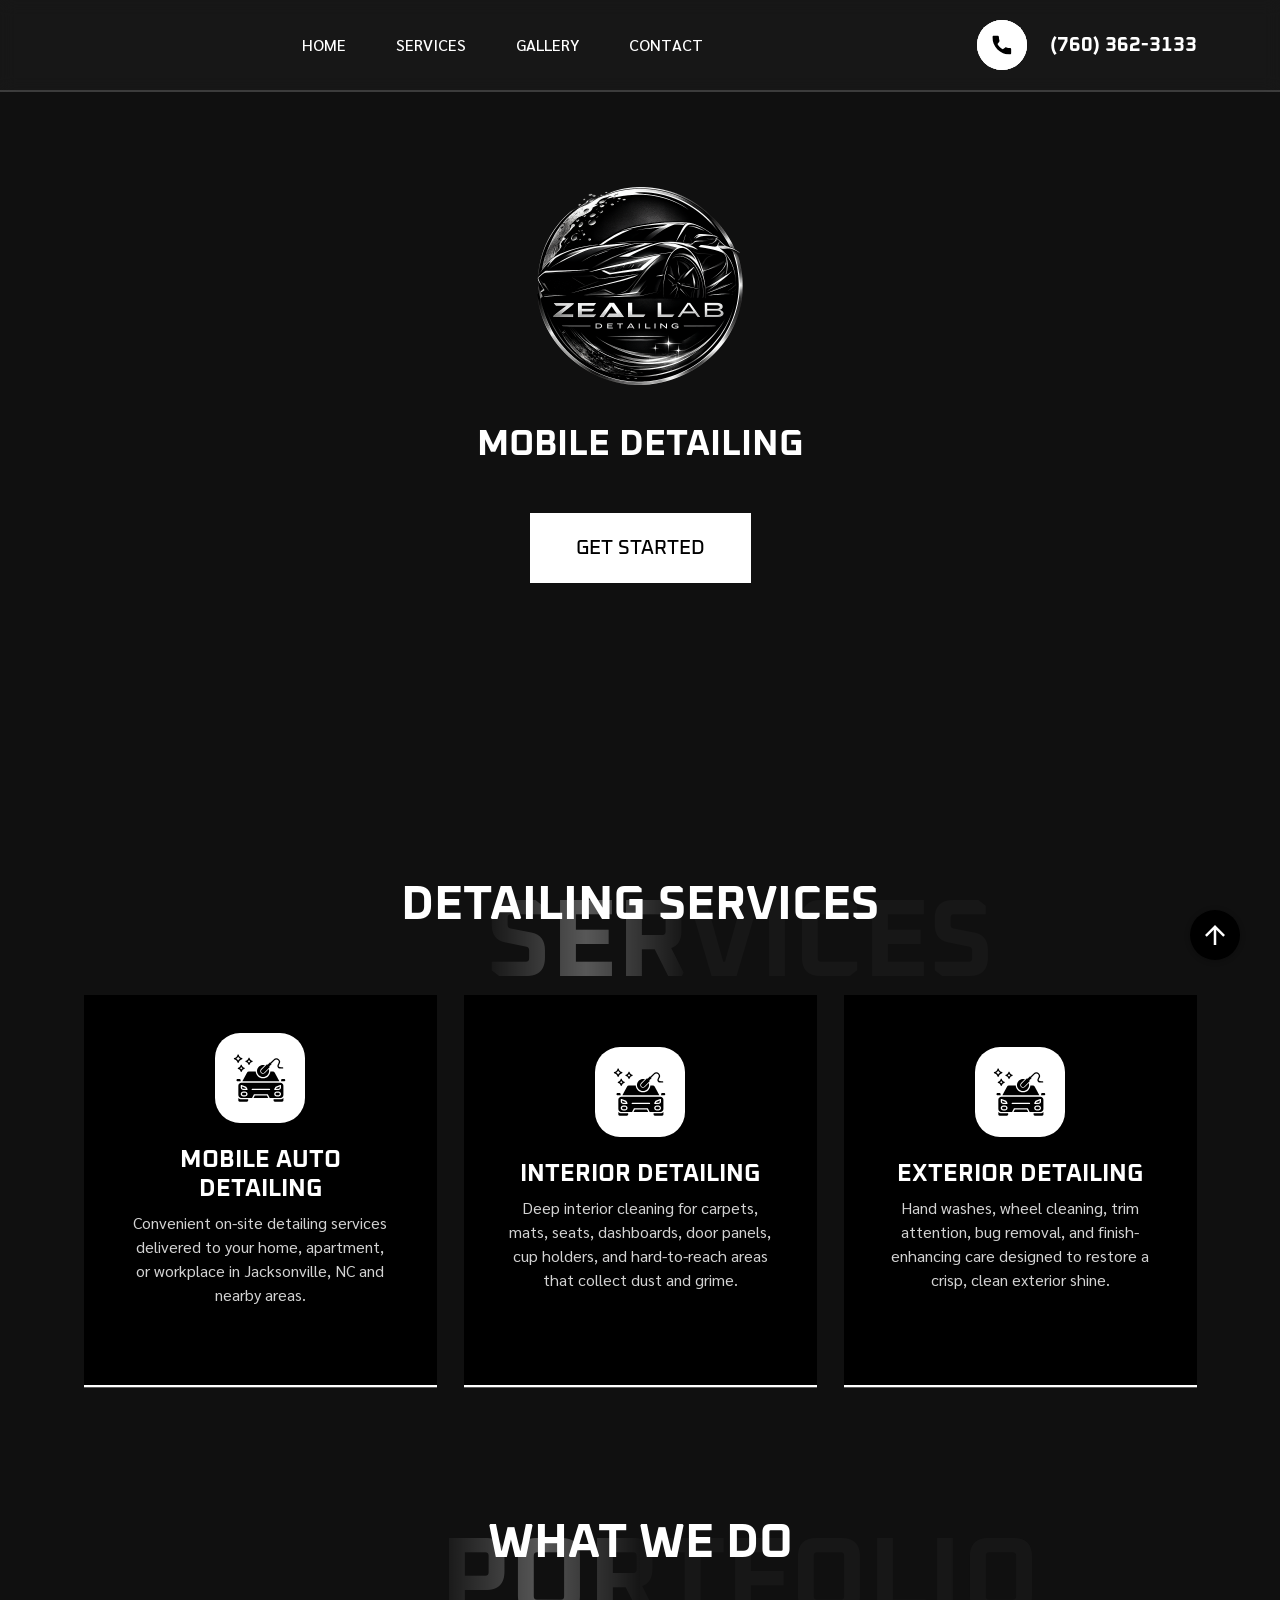
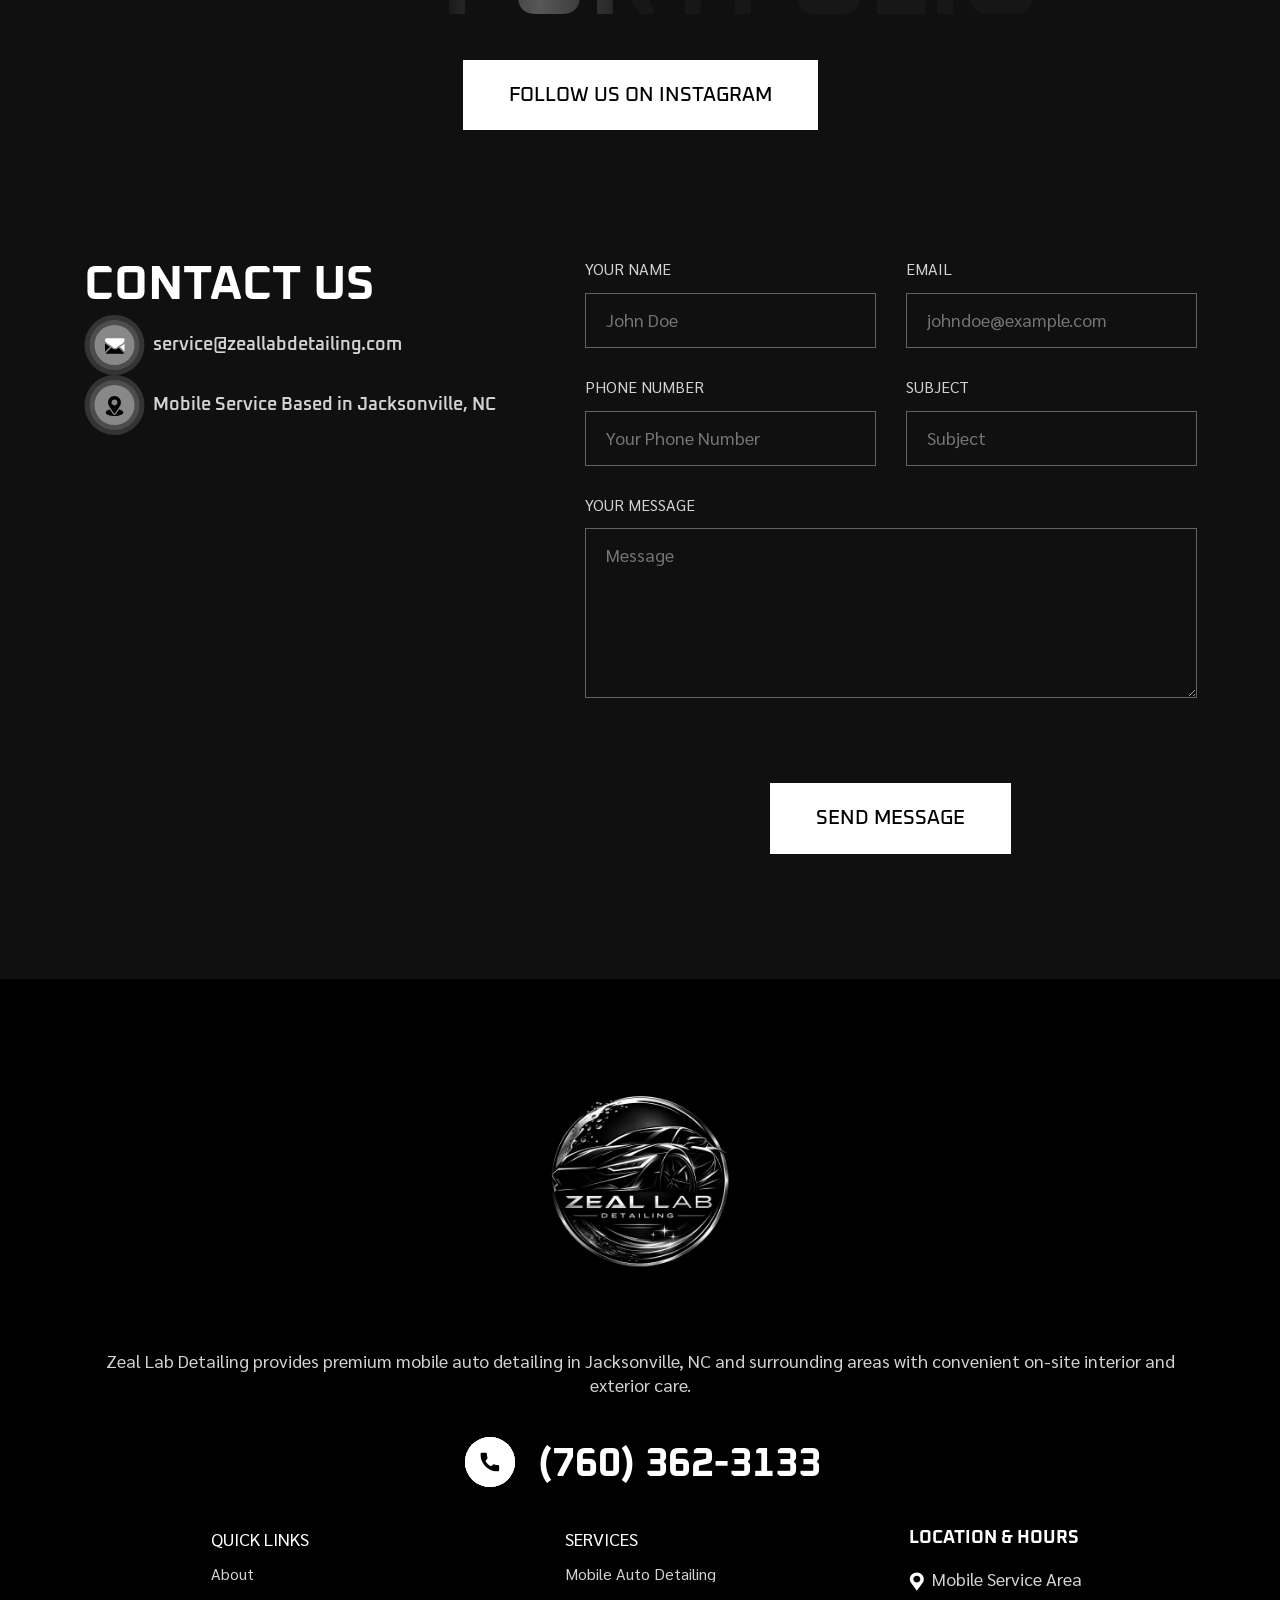
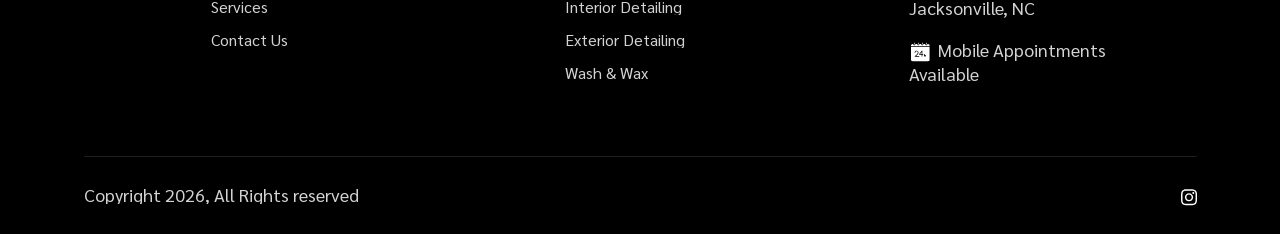
==== commit 934f004c: "fixed remaining blue colors" ====
--- a/index.html
+++ b/index.html
@@ -367,17 +367,17 @@
                             <svg width="61" height="60" viewBox="0 0 61 60" fill="none"
                                 xmlns="http://www.w3.org/2000/svg">
                                 <g opacity="0.5">
-                                    <circle opacity="0.3" cx="30.5" cy="30" r="25" fill="#3c31d6" />
-                                    <circle opacity="0.3" cx="30.5" cy="30" r="30" fill="#3c31d6" />
-                                    <circle cx="30.5" cy="30" r="20" fill="#3c31d6" />
+                                    <circle opacity="0.3" cx="30.5" cy="30" r="25" fill="#ffffff" />
+                                    <circle opacity="0.3" cx="30.5" cy="30" r="30" fill="#ffffff" />
+                                    <circle cx="30.5" cy="30" r="20" fill="#ffffff" />
                                 </g>
                                 <g clip-path="url(#clip0_52_92)">
                                     <path
                                         d="M39.2141 38.8572C39.6637 38.8572 40.0533 38.7087 40.3844 38.4156L34.7181 32.7491C34.5821 32.8464 34.4504 32.9411 34.3259 33.0311C33.9019 33.3435 33.5577 33.5873 33.2934 33.762C33.0292 33.9371 32.6776 34.1156 32.2388 34.2978C31.7996 34.4802 31.3905 34.5711 31.011 34.5711H30.9999H30.9888C30.6092 34.5711 30.2001 34.4803 29.761 34.2978C29.3219 34.1156 28.9703 33.9371 28.7063 33.762C28.4421 33.5873 28.0981 33.3436 27.6738 33.0311C27.5556 32.9444 27.4245 32.8493 27.2827 32.7476L21.6153 38.4156C21.9465 38.7087 22.3363 38.8572 22.7858 38.8572H39.2141Z"
-                                        fill="white" />
+                                        fill="#000000" />
                                     <path
                                         d="M22.1274 29.1809C21.7033 28.8982 21.3273 28.5744 21 28.2097V36.8309L25.9943 31.8367C24.9951 31.1391 23.7078 30.2549 22.1274 29.1809Z"
-                                        fill="white" />
+                                        fill="#000000" />
                                     <path
                                         d="M39.8839 29.1809C38.3638 30.2098 37.0718 31.0955 36.0077 31.8386L41 36.8311V28.2097C40.6799 28.5671 40.308 28.8906 39.8839 29.1809Z"
                                         fill="white" />
@@ -401,16 +401,16 @@
                             <svg width="61" height="60" viewBox="0 0 61 60" fill="none"
                                 xmlns="http://www.w3.org/2000/svg">
                                 <g opacity="0.5">
-                                    <circle opacity="0.3" cx="30.5" cy="30" r="25" fill="#3c31d6" />
-                                    <circle opacity="0.3" cx="30.5" cy="30" r="30" fill="#3c31d6" />
-                                    <circle cx="30.5" cy="30" r="20" fill="#3c31d6" />
+                                    <circle opacity="0.3" cx="30.5" cy="30" r="25" fill="#ffffff" />
+                                    <circle opacity="0.3" cx="30.5" cy="30" r="30" fill="#ffffff" />
+                                    <circle cx="30.5" cy="30" r="20" fill="#ffffff" />
                                 </g>
                                 <path
                                     d="M30.5 21C26.9857 21 24.0547 23.8309 24.0547 27.4453C24.0547 28.8204 24.4679 30.0466 25.2609 31.1955L30.0068 38.601C30.237 38.961 30.7635 38.9603 30.9932 38.601L35.7597 31.1704C36.5356 30.0734 36.9453 28.7854 36.9453 27.4453C36.9453 23.8914 34.0539 21 30.5 21ZM30.5 30.375C28.8846 30.375 27.5703 29.0607 27.5703 27.4453C27.5703 25.83 28.8846 24.5156 30.5 24.5156C32.1154 24.5156 33.4297 25.83 33.4297 27.4453C33.4297 29.0607 32.1154 30.375 30.5 30.375Z"
-                                    fill="white" />
+                                    fill="#000000" />
                                 <path
                                     d="M35.0806 34.4646L32.1302 39.0774C31.3665 40.2681 29.6293 40.2642 28.8692 39.0786L25.914 34.4659C23.3138 35.067 21.7109 36.1683 21.7109 37.4844C21.7109 39.768 26.2394 41 30.5 41C34.7606 41 39.2891 39.768 39.2891 37.4844C39.2891 36.1674 37.6839 35.0655 35.0806 34.4646Z"
-                                    fill="white" />
+                                    fill="#000000" />
                             </svg>
                         </div>
                         <p class="ak-font-18 ak-semi-bold" style="font-family: var(--heading-font-family);">Mobile Service Based in Jacksonville, NC</p>
--- a/assets/css/style.css
+++ b/assets/css/style.css
@@ -5348,6 +5348,14 @@
   background-color: var(--white-color);
 }
 
+.service-card-style-2.type-two .view-more-btn .more-btn {
+  color: var(--black-color);
+}
+
+.service-card-style-2.type-two .view-more-btn .more-btn::after {
+  background-color: var(--black-color);
+}
+
 .service-card-style-2 .service-icon {
   background-color: var(--white-color);
 }
@@ -5358,6 +5366,21 @@
 
 .service-card-style-2 .service-desp .title:hover {
   color: #d9d9d9;
+}
+
+.contact-form .from-inputs .type_1 input,
+.contact-form .from-textarea .type_1 textarea {
+  border: 1px solid rgba(255, 255, 255, 0.35);
+}
+
+.contact-form .from-inputs .type_1 input:focus,
+.contact-form .from-textarea .type_1 textarea:focus {
+  border-color: var(--white-color) !important;
+  box-shadow: 0 0 0 0.25rem rgba(255, 255, 255, 0.19);
+}
+
+.custom-file .custom-file-upload {
+  color: var(--white-color);
 }
 
 @media screen and (max-width: 767px) {
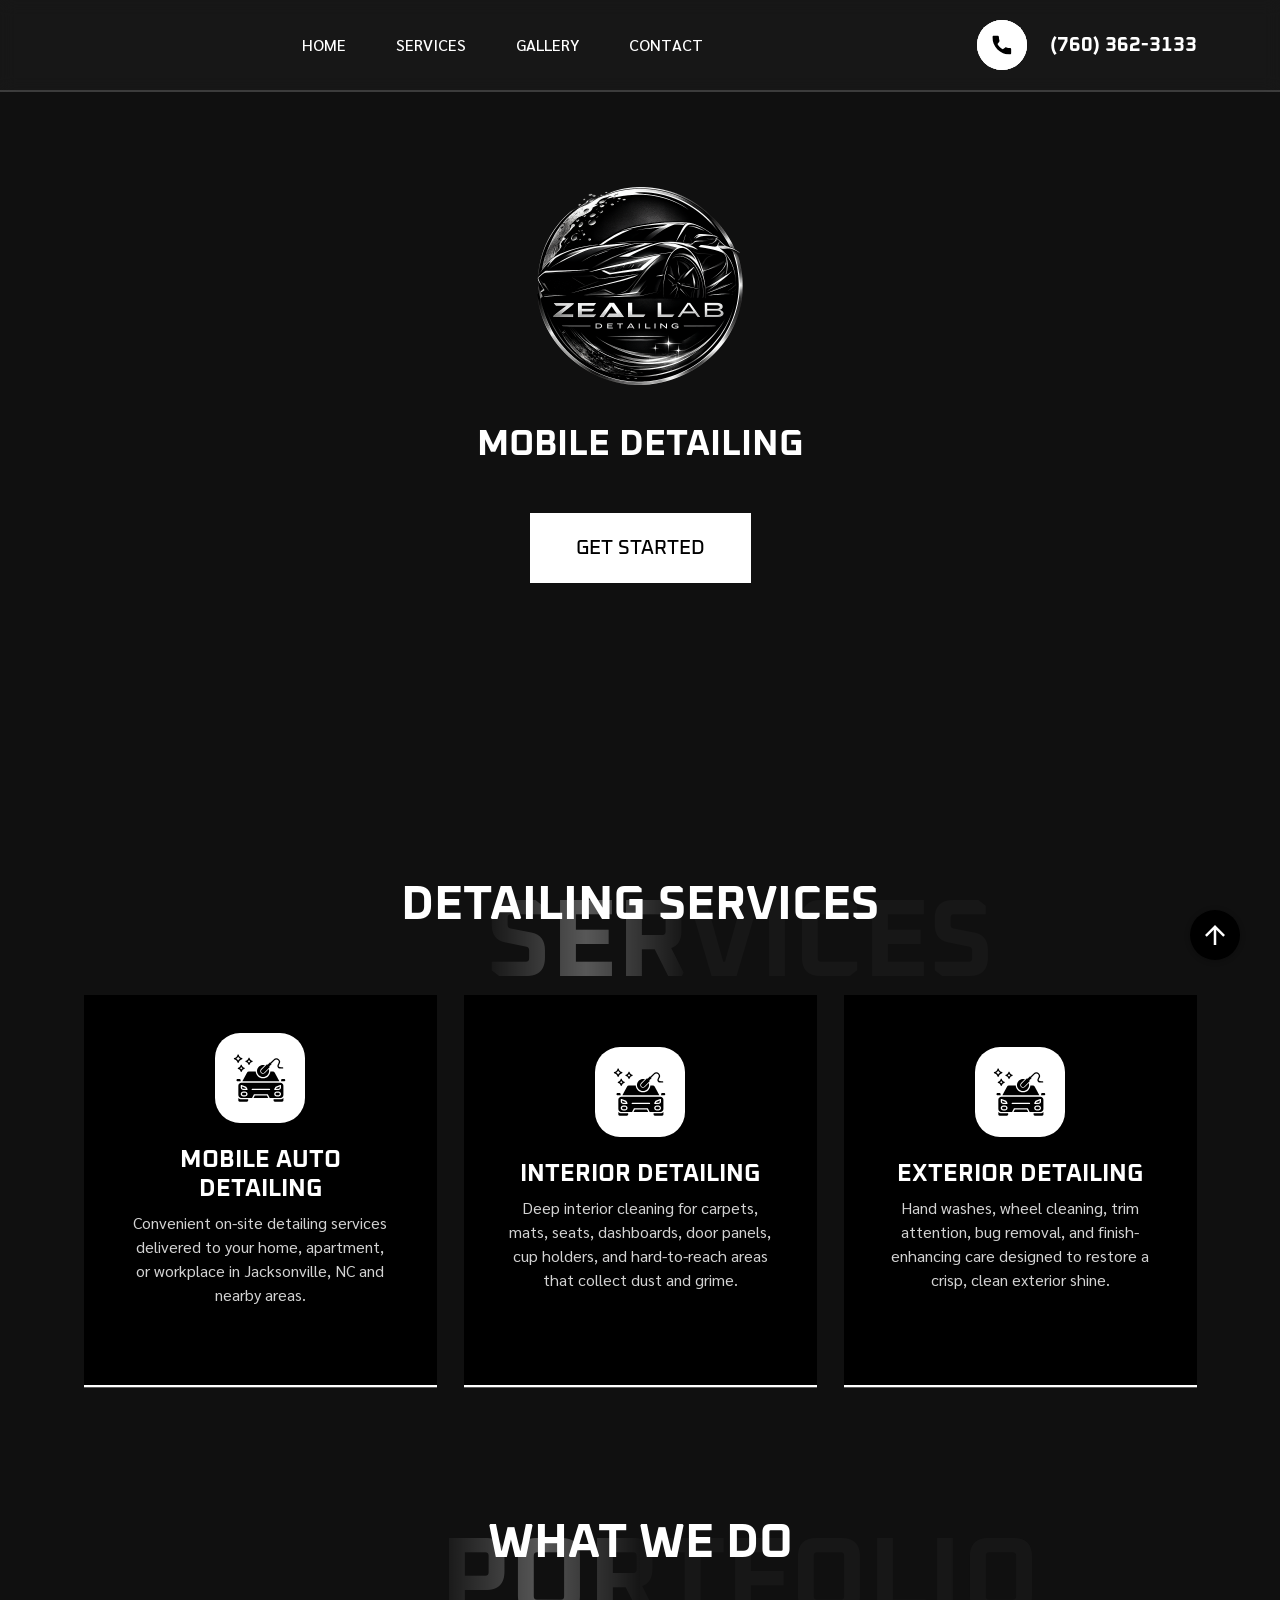
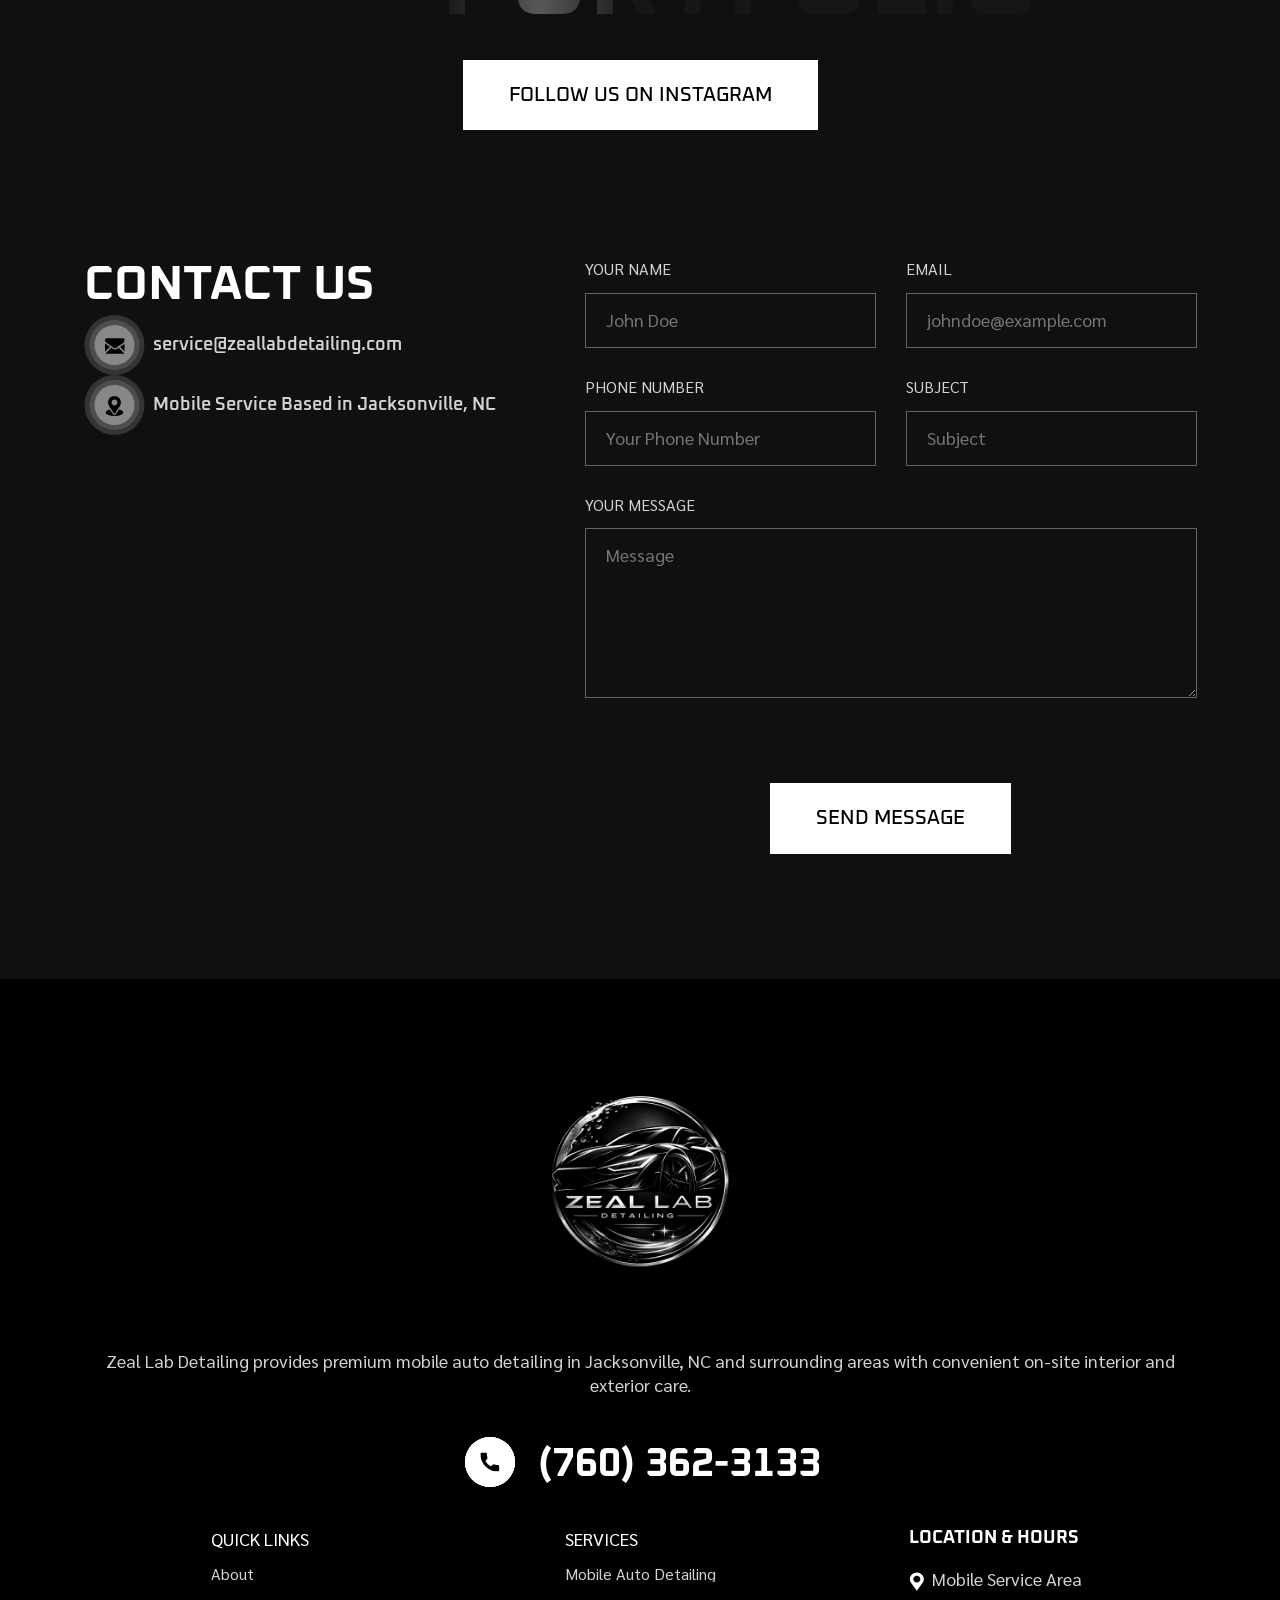
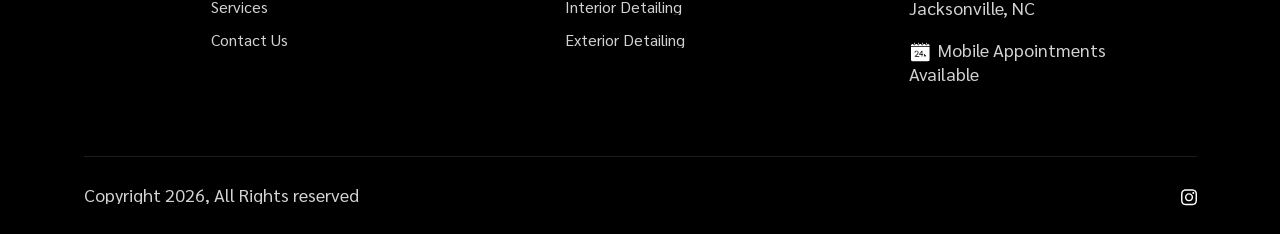
==== commit b5f0737e: "Clean up nav links and monochrome contact details" ====
--- a/index.html
+++ b/index.html
@@ -130,15 +130,9 @@
                                 <li class="menu-item-has-children">
                                 <a href="#Services" class="text-hover-animaiton mobile-large-font">Services</a>
                                     <ul>
-                                        <li><a href="/#Services" class="text-hover-animaiton mobile-large-font">All Services</a></li>
-
-                                        <!-- Link to pages when they exist; otherwise keep /#Contact or /#Services -->
                                         <li><a href="#Services" class="text-hover-animaiton mobile-large-font">Mobile Auto Detailing</a></li>
                                         <li><a href="#Services" class="text-hover-animaiton mobile-large-font">Interior Detailing</a></li>
                                         <li><a href="#Services" class="text-hover-animaiton mobile-large-font">Exterior Detailing</a></li>
-                                        <li><a href="#Services" class="text-hover-animaiton mobile-large-font">Wash & Wax</a></li>
-                                        <li><a href="#Services" class="text-hover-animaiton mobile-large-font">Paint Decontamination</a></li>
-                                        <li><a href="#Services" class="text-hover-animaiton mobile-large-font">Maintenance Details</a></li>
                                     </ul>
                                 </li>
                                 <li>
@@ -380,10 +374,10 @@
                                         fill="#000000" />
                                     <path
                                         d="M39.8839 29.1809C38.3638 30.2098 37.0718 31.0955 36.0077 31.8386L41 36.8311V28.2097C40.6799 28.5671 40.308 28.8906 39.8839 29.1809Z"
-                                        fill="white" />
+                                        fill="#000000" />
                                     <path
                                         d="M39.2141 23.1428H22.7858C22.2127 23.1428 21.772 23.3364 21.4634 23.723C21.1544 24.1099 21.0002 24.5937 21.0002 25.1739C21.0002 25.6426 21.2049 26.1504 21.614 26.6975C22.0231 27.2444 22.4584 27.6739 22.9198 27.9864C23.1727 28.1651 23.9354 28.6953 25.2078 29.5769C25.8947 30.0529 26.4921 30.4678 27.0054 30.8258C27.4429 31.1307 27.8203 31.3947 28.1318 31.6138C28.1676 31.6389 28.2238 31.6791 28.2985 31.7325C28.3789 31.7902 28.4807 31.8636 28.6063 31.9542C28.8481 32.1291 29.0489 32.2705 29.2089 32.3785C29.3687 32.4865 29.5623 32.6071 29.7894 32.7411C30.0163 32.8749 30.2303 32.9756 30.4312 33.0425C30.6321 33.1094 30.8181 33.1429 30.9892 33.1429H31.0003H31.0114C31.1824 33.1429 31.3685 33.1094 31.5694 33.0425C31.7702 32.9756 31.9841 32.8752 32.2112 32.7411C32.438 32.6071 32.6314 32.4862 32.7916 32.3785C32.9516 32.2705 33.1525 32.1291 33.3943 31.9542C33.5196 31.8636 33.6214 31.7902 33.7019 31.7327C33.7765 31.6791 33.8328 31.6391 33.8687 31.6138C34.1114 31.4449 34.4897 31.182 34.9982 30.8289C35.9234 30.186 37.2861 29.2398 39.092 27.9864C39.6351 27.6071 40.0888 27.1493 40.4535 26.6137C40.8175 26.0782 41 25.5164 41 24.9286C41 24.4375 40.8231 24.0173 40.4699 23.6673C40.1164 23.3177 39.6978 23.1428 39.2141 23.1428Z"
-                                        fill="white" />
+                                        fill="#000000" />
                                 </g>
                                 <defs>
                                     <clipPath id="clip0_52_92">
@@ -526,7 +520,6 @@
                                 <a href="#Services" class="menu-item text-hover-animaiton white d-block">Mobile Auto Detailing</a>
                                 <a href="#Services" class="menu-item text-hover-animaiton white d-block">Interior Detailing</a>
                                 <a href="#Services" class="menu-item text-hover-animaiton white d-block">Exterior Detailing</a>
-                                <a href="#Services" class="menu-item text-hover-animaiton white d-block">Wash &amp; Wax</a>
                             </div>
                         </div>
                     </div>
